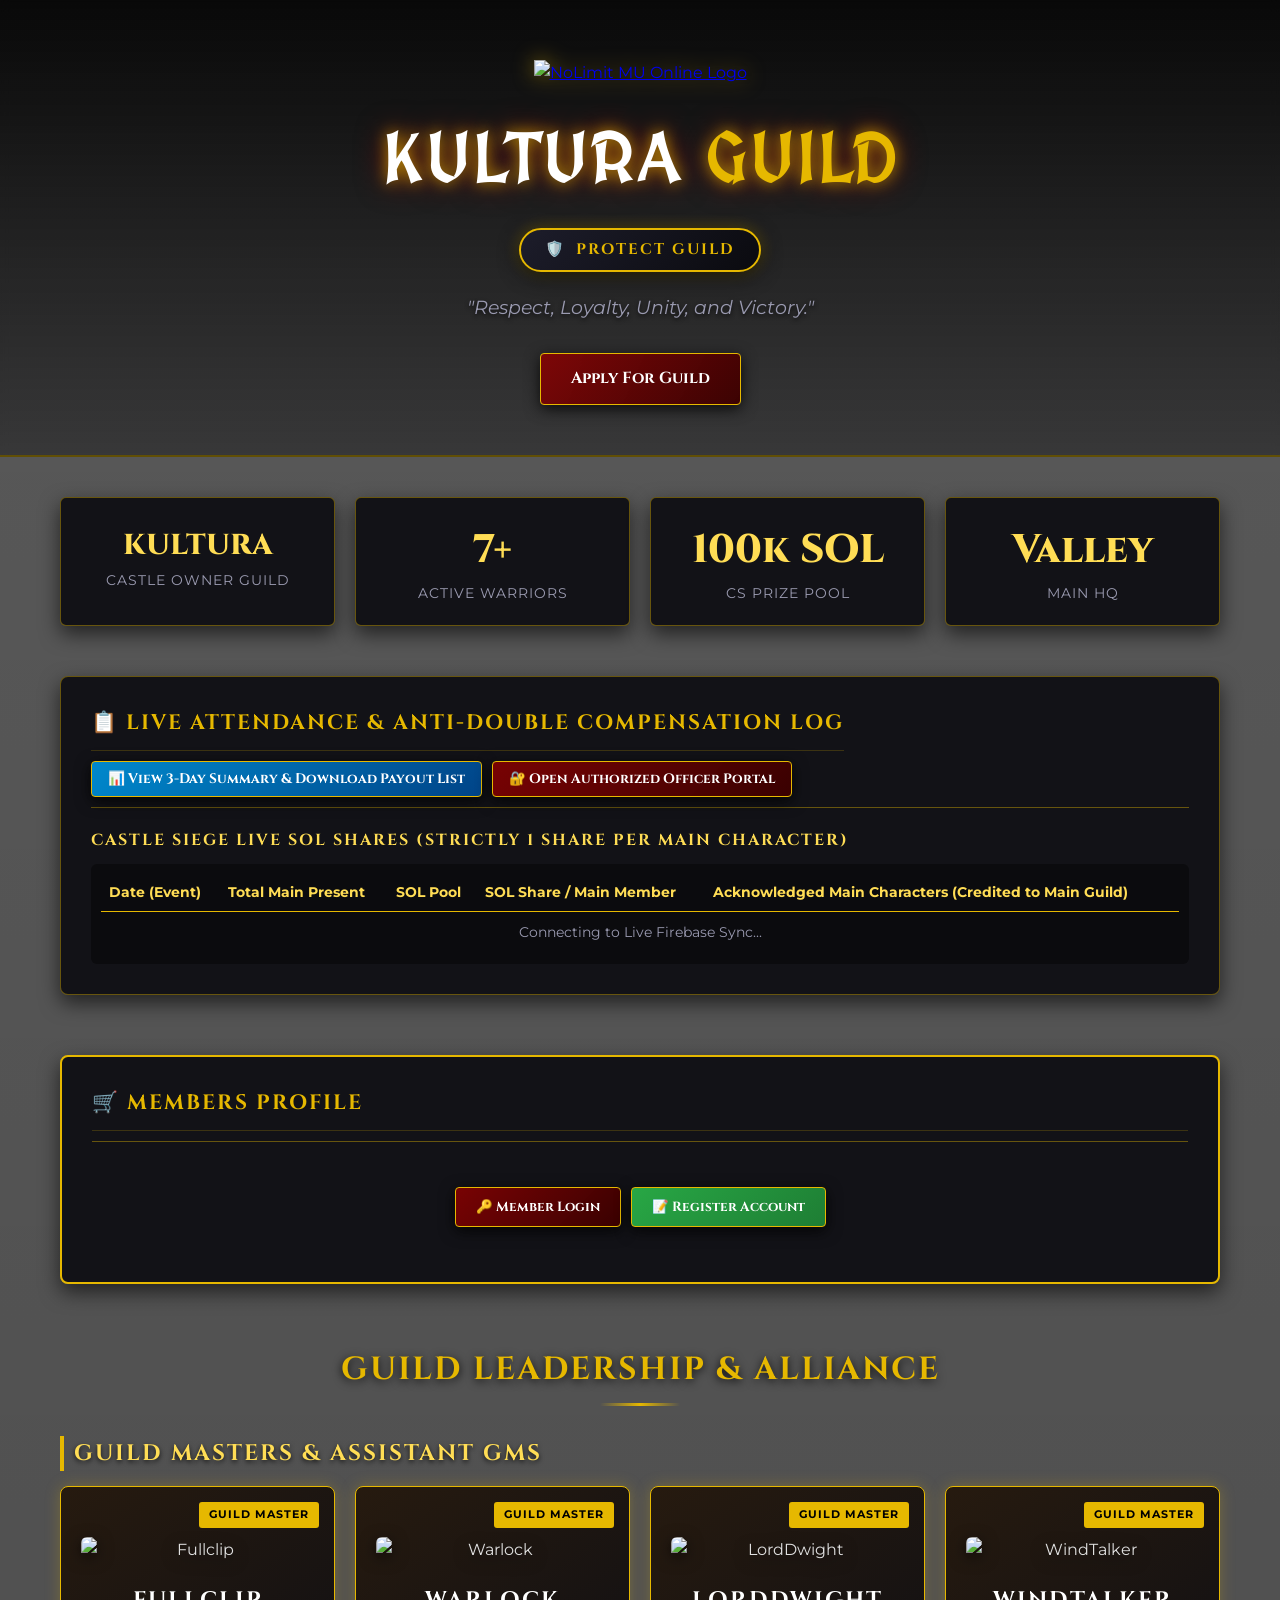
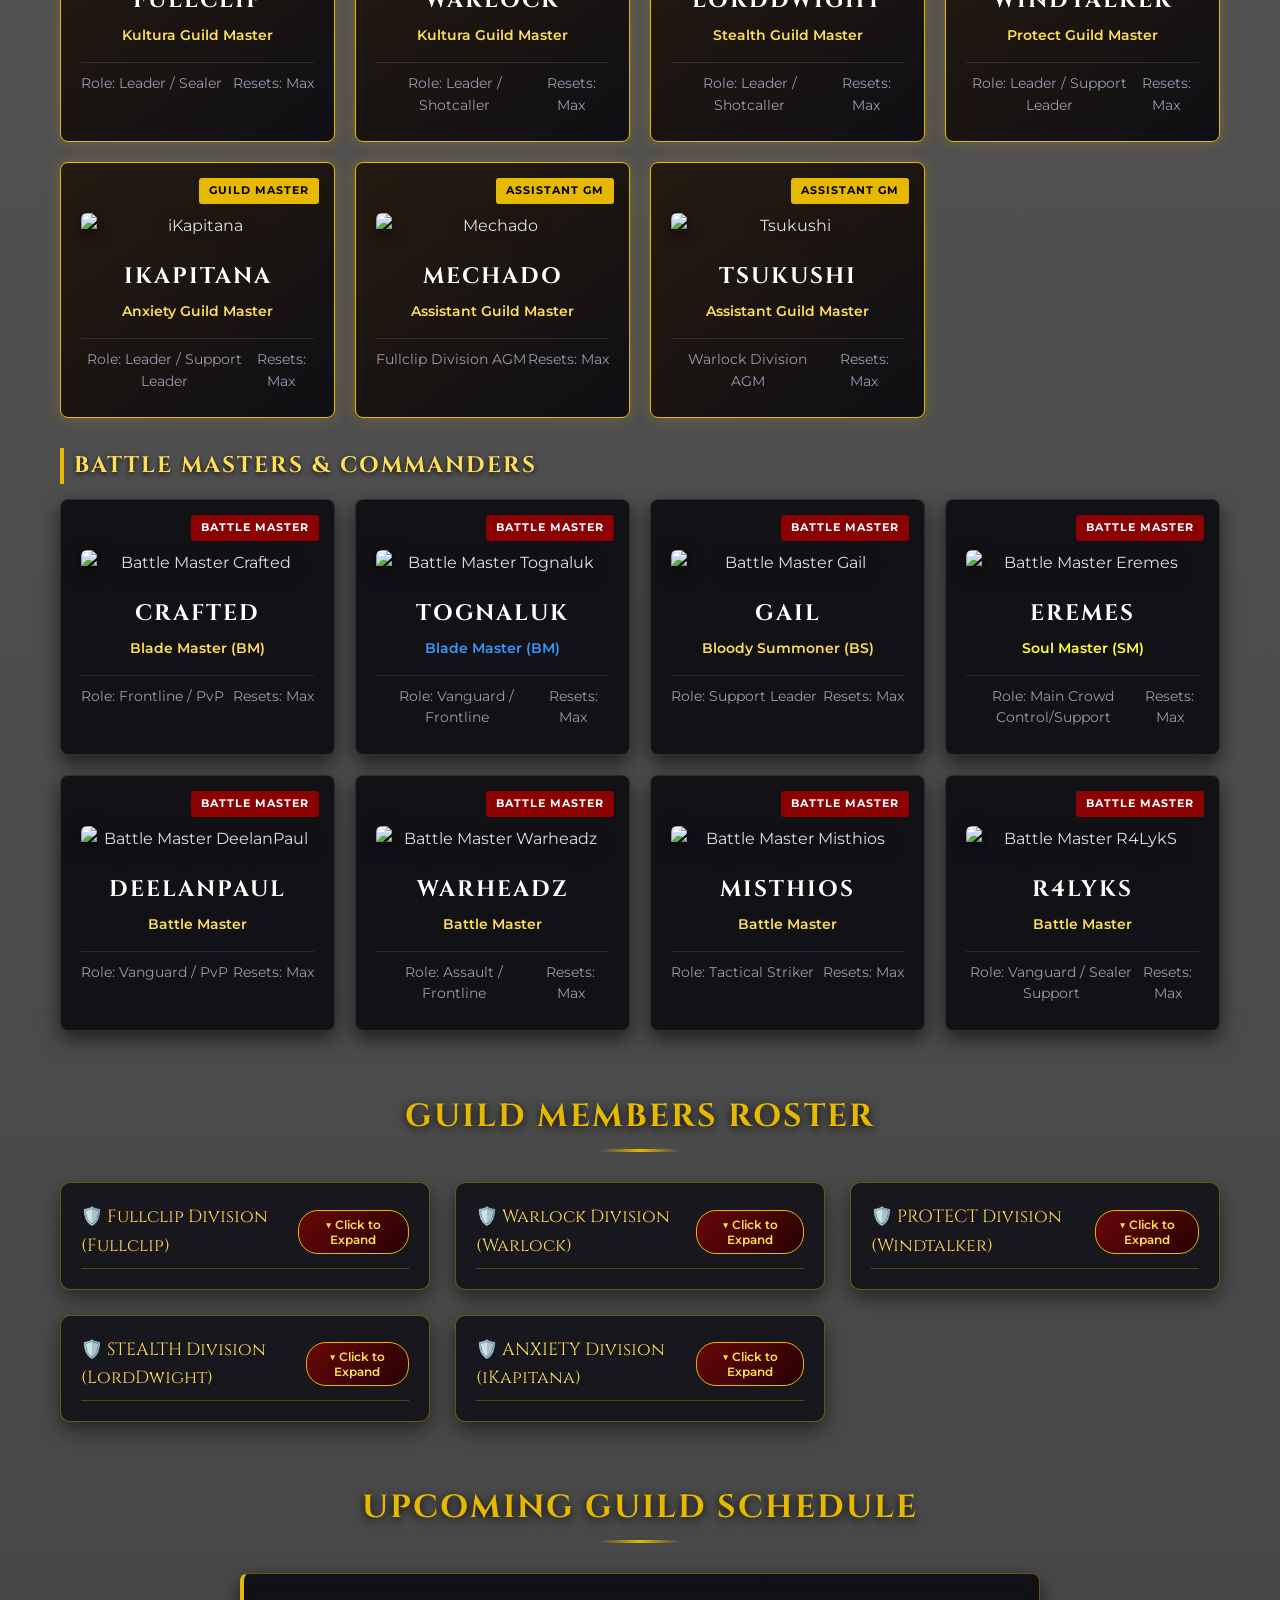
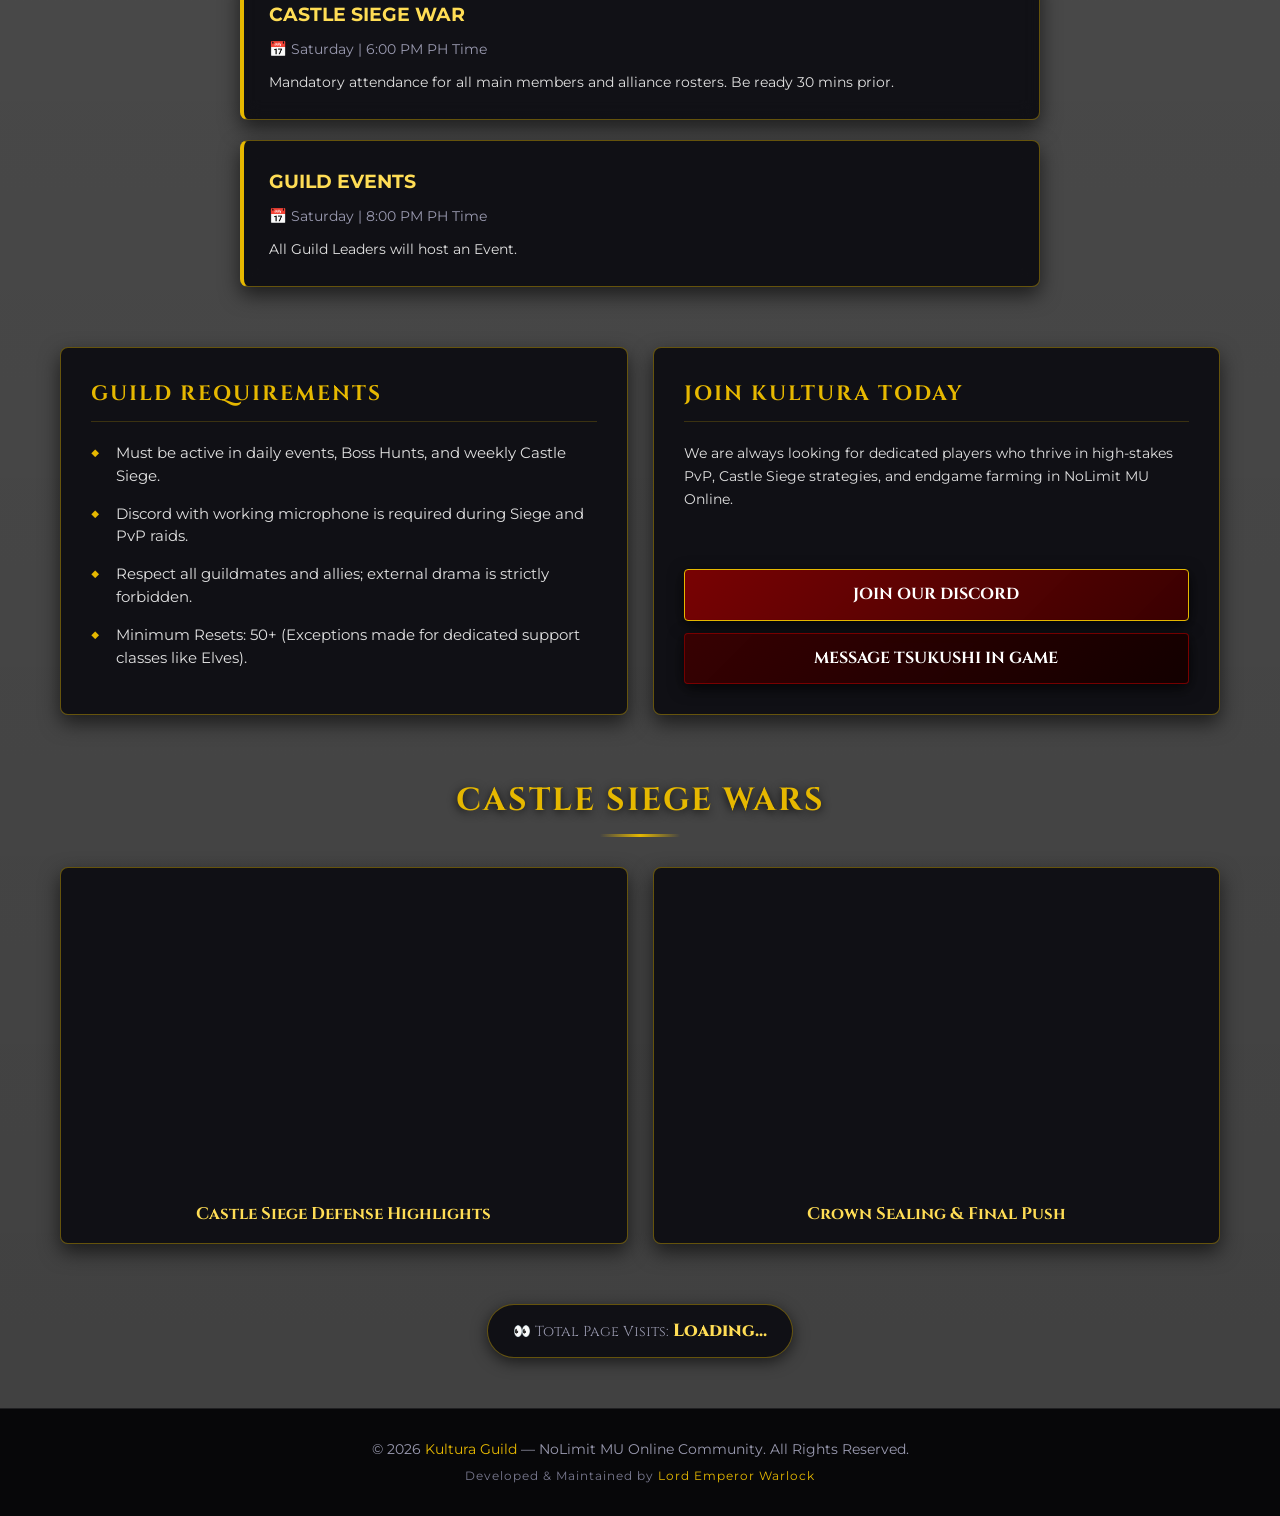
==== index.html @ 8efd1a14 "Update print statement from 'Hello' to 'Goodbye'" ====
<!DOCTYPE html>
<html lang="en">
<head>
    <meta charset="UTF-8">
    <meta name="viewport" content="width=device-width, initial-scale=1.0">
    <title>Kultura Guild & Alliance | NoLimit MU Online</title>
    <link href="https://fonts.googleapis.com/css2?family=Cinzel:wght@600;800;900&family=MedievalSharp&family=Montserrat:wght@300;400;600;700&display=swap" rel="stylesheet">
    
    <!-- External CSS Link -->
    <link rel="stylesheet" href="style.css">

    <!-- Firebase SDKs -->
    <script type="module">
        import { initializeApp } from "https://www.gstatic.com/firebasejs/10.12.0/firebase-app.js";
        import { getDatabase, ref, set, get, child, onValue, push } from "https://www.gstatic.com/firebasejs/10.12.0/firebase-database.js";
        import { getAuth, signInWithEmailAndPassword, signOut } from "https://www.gstatic.com/firebasejs/10.12.0/firebase-auth.js";

        const firebaseConfig = {
            apiKey: "AIzaSyAq_TzBp-Jjr3Wbp7RIHz05OW3IR5Iovmk",
            authDomain: "kulturaguildattendance.firebaseapp.com",
            databaseURL: "https://kulturaguildattendance-default-rtdb.asia-southeast1.firebasedatabase.app",
            projectId: "kulturaguildattendance",
            storageBucket: "kulturaguildattendance.firebasestorage.app",
            messagingSenderId: "198261862227",
            appId: "1:198261862227:web:48a5c4e59af017af70bba6",
            measurementId: "G-TE07YVT2D5"
        };

        const app = initializeApp(firebaseConfig);
        const db = getDatabase(app);
        const auth = getAuth(app);

        window.dbRef = ref;
        window.dbGet = get;
        window.dbChild = child;
        window.dbSet = set;
        window.dbPush = push;
        window.dbOnValue = onValue;
        window.database = db;
        window.auth = auth;
        window.signInWithEmailAndPassword = signInWithEmailAndPassword;
        window.signOut = signOut;
        
        window.dispatchEvent(new Event('firebase-ready'));
    </script>
</head>
<body>

    <!-- FLOATING SIDE TEXT: LEFT -->
    <div class="side-floating-text left" id="left-floating-word">
        <span>K</span><span>U</span><span>L</span><span>T</span><span>U</span><span>R</span><span>A</span>
    </div>

    <!-- FLOATING SIDE TEXT: RIGHT -->
    <div class="side-floating-text right" id="right-floating-word">
        <span>A</span><span>L</span><span>L</span><span>I</span><span>A</span><span>N</span><span>C</span><span>E</span>
        <span class="gap-space"></span>
        <span>P</span>
        <span>H</span>
    </div>

    <!-- Background Audio Element -->
    <audio id="bg-audio" loop preload="auto">
        <source src="Epic Medieval Battle Music_ _Valiant Warriors of our Lands_ by RageSound (Copyright Free Music) [MGIt04kMV_g].mp3" type="audio/mpeg">
        <source src="https://cdn.phototourl.com/member/2026-10-08-e9abc289-df86-43b8-8976-9aa4912c39d5.png" type="audio/mpeg">
    </audio>

    <!-- Header Section -->
    <header>
        <a href="https://nolimit.lv/" target="_blank" rel="noopener noreferrer" class="server-logo-link">
            <img src="https://nolimit.lv/themes/def_theme/images/logo.png" alt="NoLimit MU Online Logo" class="server-logo">
        </a>

        <h1 class="guild-logo">KULTURA <span>GUILD</span></h1>
        
        <div class="rotating-alliance-container">
            <a href="#guild" class="rotating-alliance-badge">
                <span id="rotating-icon">🛡️</span> <span id="rotating-text">PROTECT GUILD</span>
            </a>
        </div>

        <p class="guild-motto">"Respect, Loyalty, Unity, and Victory."</p>
        <div class="hero-btns">
            <a href="https://discord.gg/GuXgjj4JyZ" target="_blank" rel="noopener noreferrer" class="btn">Apply For Guild</a>
        </div>
    </header>

    <div class="container">

        <!-- Guild Quick Stats -->
        <div class="stats-grid">
            <div class="stat-card">
                <div class="stat-value" style="font-size: 1.8rem; margin-top: 5px;">KULTURA</div>
                <div class="stat-label">Castle Owner Guild</div>
            </div>
            <div class="stat-card">
                <div class="stat-value" id="active-warriors-count">--</div>
                <div class="stat-label">Active Warriors</div>
            </div>
            <div class="stat-card">
                <div class="stat-value">100k SOL</div>
                <div class="stat-label">CS Prize Pool</div>
            </div>
            <div class="stat-card">
                <div class="stat-value">Valley</div>
                <div class="stat-label">Main HQ</div>
            </div>
        </div>

        <!-- ATTENDANCE SYSTEM SECTION -->
        <section id="attendance-system" class="panel" style="margin-bottom: 60px;">
            <div style="display: flex; justify-content: space-between; align-items: center; border-bottom: 1px solid var(--border-gold); padding-bottom: 10px; margin-bottom: 20px; flex-wrap: wrap; gap: 10px;">
                <h3 style="margin: 0; color: var(--primary);">📋 Live Attendance & Anti-Double Compensation Log</h3>
                <div style="display: flex; gap: 10px;">
                    <button onclick="open3DaySummaryModal()" class="btn" style="padding: 8px 16px; font-size: 0.85rem; background: linear-gradient(135deg, #0088cc, #004488);">
                        📊 View 3-Day Summary & Download Payout List
                    </button>
                    <button id="open-officer-portal-btn" onclick="openLoginModal()" class="btn" style="padding: 8px 16px; font-size: 0.85rem;">
                        🔐 Open Authorized Officer Portal
                    </button>
                </div>
            </div>

            <div>
                <h4 style="color: var(--primary-glow); margin-bottom: 10px;">Castle Siege Live SOL Shares (Strictly 1 Share per Main Character)</h4>
                <div style="max-height: 400px; overflow-y: auto; background: rgba(0,0,0,0.4); border-radius: 6px; padding: 10px;">
                    <table style="width: 100%; text-align: left; border-collapse: collapse; font-size: 0.85rem;">
                        <thead>
                            <tr style="border-bottom: 1px solid var(--primary); color: var(--primary-glow);">
                                <th style="padding: 8px;">Date (Event)</th>
                                <th style="padding: 8px;">Total Main Present</th>
                                <th style="padding: 8px;">SOL Pool</th>
                                <th style="padding: 8px;">SOL Share / Main Member</th>
                                <th style="padding: 8px;">Acknowledged Main Characters (Credited to Main Guild)</th>
                            </tr>
                        </thead>
                        <tbody id="public-attendance-history">
                            <tr><td colspan="5" style="padding: 10px; text-align: center; color: var(--text-dim);">Connecting to Live Firebase Sync...</td></tr>
                        </tbody>
                    </table>
                </div>
            </div>
        </section>

        <!-- 🛒 MEMBERS PROFILE SECTION -->
        <section class="panel" style="margin-bottom: 60px; border: 2px solid var(--primary);">
            <div style="border-bottom: 1px solid var(--border-gold); padding-bottom: 10px; margin-bottom: 20px;">
                <h3 style="margin: 0; color: var(--primary);">🛒 Members Profile</h3>
            </div>

            <!-- LOCKED VIEW (Kapag hindi pa naka-login ang member) -->
            <div id="market-locked-view" style="text-align: center; padding: 25px 10px;">
                <div style="display: flex; gap: 10px; justify-content: center; flex-wrap: wrap;">
                    <button onclick="openMarketLoginModal()" class="btn" style="padding: 10px 20px;">🔑 Member Login</button>
                    <button onclick="openMarketRegisterModal()" class="btn" style="padding: 10px 20px; background: linear-gradient(135deg, #28a745, #1e7e34);">📝 Register Account</button>
                </div>
            </div>

            <!-- UNLOCKED VIEW (Kapag naka-login na ang member) -->
            <div id="market-unlocked-view" style="display: none;">
                <div style="display: flex; justify-content: space-between; align-items: center; margin-bottom: 20px; background: transparent; padding: 12px 15px; border-radius: 6px; border: 1px solid var(--border-gold); flex-wrap: wrap; gap: 10px;">
                    <span style="font-size: 0.9rem;">👤 Logged in as: <strong id="market-current-user-display" style="color: var(--primary-glow);">--</strong></span>
                    <button onclick="marketLogout()" class="btn" style="background: #8b0000; border: 1px solid #ff3333; padding: 6px 12px; font-size: 0.8rem;">🔒 Logout</button>
                </div>

                <!-- PROFILE PICTURE & BACKGROUND SETTINGS SECTION WITH MINIMIZE (TOTALLY TRANSPARENT) -->
                <div id="profile-settings-box" style="background: transparent; padding: 15px; border-radius: 6px; border: 1px solid var(--border-gold); margin-bottom: 20px;">
                    <div style="display: flex; justify-content: space-between; align-items: center; border-bottom: 1px solid rgba(230,184,0,0.3); padding-bottom: 8px; margin-bottom: 12px;">
                        <span style="font-size: 0.85rem; color: var(--primary-glow); font-family: 'Cinzel', serif; font-weight: bold;">⚙️ Profile & Background Settings</span>
                        <button onclick="toggleProfileSettingsMinimize()" id="profile-min-btn" class="modal-win-btn" style="background: #333; border: 1px solid var(--primary); color: #fff; padding: 2px 8px; border-radius: 3px; font-weight: bold; font-size: 0.75rem; cursor: pointer;">➖ Minimize</button>
                    </div>

                    <div id="profile-settings-body" style="display: flex; flex-direction: column; gap: 15px;">
                        <!-- Profile Avatar Row -->
                        <div style="display: flex; align-items: center; gap: 15px; flex-wrap: wrap;">
                            <div id="profile-avatar-preview-container" style="width: 60px; height: 60px; border-radius: 50%; border: 2px solid var(--primary); overflow: hidden; background: transparent; display: flex; justify-content: center; align-items: center; flex-shrink: 0;">
                                <img id="profile-avatar-img" src="https://nolimit.lv/themes/def_theme/images/logo.png" alt="Avatar" style="width: 100%; height: 100%; object-fit: cover;">
                            </div>
                            <div style="flex: 1; min-width: 220px;">
                                <label style="font-size: 0.8rem; color: var(--primary-glow); display: block; margin-bottom: 4px;">🖼️ Profile Picture / Avatar URL:</label>
                                <div style="display: flex; gap: 8px;">
                                    <input type="text" id="market-profile-avatar-url" placeholder="Paste direct image link (Discord, Imgur, etc.)" style="flex: 1; padding: 7px; background: transparent; color: #fff; border: 1px solid var(--border-gold); border-radius: 4px; font-size: 0.8rem;">
                                    <button onclick="saveMemberProfileAvatar()" class="btn" style="padding: 7px 12px; font-size: 0.8rem; background: linear-gradient(135deg, #e6b800, #b38f00); color: #000; font-weight: bold;">Save Avatar</button>
                                </div>
                            </div>
                        </div>

                        <!-- Customized Section Background Row -->
                        <div style="border-top: 1px dashed var(--border-gold); padding-top: 12px;">
                            <label style="font-size: 0.8rem; color: #ffaa33; display: block; margin-bottom: 4px; font-weight: bold;">🎨 Customized Section Background URL:</label>
                            <div style="display: flex; gap: 8px;">
                                <input type="text" id="market-section-bg-url" placeholder="Paste direct image link for Members Profile background" style="flex: 1; padding: 7px; background: transparent; color: #fff; border: 1px solid #ffaa33; border-radius: 4px; font-size: 0.8rem;">
                                <button onclick="saveMemberSectionBackground()" class="btn" style="padding: 7px 12px; font-size: 0.8rem; background: linear-gradient(135deg, #ffaa33, #cc7700); color: #000; font-weight: bold;">Save Background</button>
                            </div>
                        </div>
                    </div>
                </div>

                <div style="background: transparent; padding: 20px; border-radius: 6px; border: 1px solid rgba(230,184,0,0.3);">
                    <h4 style="color: var(--primary-glow); margin-bottom: 15px; font-size: 0.95rem;">🚀 Submit New Item Listing (For SuperAdmin Approval)</h4>
                    
                    <div style="display: grid; grid-template-columns: 1fr 1fr; gap: 15px; margin-bottom: 15px;">
                        <div>
                            <label style="font-size: 0.8rem; color: var(--primary-glow);">Listing Type:</label>
                            <select id="market-listing-type" style="width: 100%; padding: 8px; background: transparent; color: #fff; border: 1px solid var(--border-gold); border-radius: 4px; margin-top: 4px;">
                                <option value="SELLING" style="background: #111;">🔴 SELLING (Nagbebenta)</option>
                                <option value="BUYING" style="background: #111;">🟢 BUYING (Bumibili)</option>
                            </select>
                        </div>
                        <div>
                            <label style="font-size: 0.8rem; color: var(--primary-glow);">Seller / Trader IGN:</label>
                            <input type="text" id="market-seller-ign" placeholder="In-game Name" style="width: 100%; padding: 8px; background: transparent; color: #fff; border: 1px solid var(--border-gold); border-radius: 4px; margin-top: 4px;">
                        </div>
                    </div>

                    <div style="display: grid; grid-template-columns: 1fr 1fr; gap: 15px; margin-bottom: 15px;">
                        <div>
                            <label style="font-size: 0.8rem; color: var(--primary-glow);">Item & Options:</label>
                            <input type="text" id="market-item-desc" placeholder="e.g. FO Great Dragon Set +15" style="width: 100%; padding: 8px; background: transparent; color: #fff; border: 1px solid var(--border-gold); border-radius: 4px; margin-top: 4px;">
                        </div>
                        <div>
                            <label style="font-size: 0.8rem; color: var(--primary-glow);">Price / Offer:</label>
                            <input type="text" id="market-price-desc" placeholder="e.g. 50,000 SOL or Offer" style="width: 100%; padding: 8px; background: transparent; color: #fff; border: 1px solid var(--border-gold); border-radius: 4px; margin-top: 4px;">
                        </div>
                    </div>

                    <div style="margin-bottom: 15px;">
                        <label style="font-size: 0.8rem; color: var(--primary-glow);">Discord User ID (Optional for Direct DM Link):</label>
                        <input type="text" id="market-discord-id" placeholder="e.g. 123456789012345678" style="width: 100%; padding: 8px; background: transparent; color: #fff; border: 1px solid var(--border-gold); border-radius: 4px; margin-top: 4px;">
                    </div>

                    <button onclick="submitMarketplacePending()" class="btn" style="width: 100%; padding: 10px; background: linear-gradient(135deg, #e6b800, #b38f00); color: #000; font-weight: bold;">
                        🚀 Submit Listing for SuperAdmin Approval
                    </button>
                </div>
            </div>
        </section>

        <!-- PUBLIC DISPLAY FOR CAR RACE ARENA -->
        <section id="public-giveaway-display-section" class="panel" style="display: none; border: 2px solid #ff3399; background: rgba(255, 0, 127, 0.05); margin-bottom: 60px;">
            <h3 style="color: #ff99dd; text-align: center; margin-bottom: 10px;">🏎️ Live 3-Day Castle Siege Grand Prix Car Race Arena</h3>

            <div id="duck-race-arena" style="display: none; background: #0b192c; border: 2px dashed #00b4d8; border-radius: 8px; padding: 12px; margin-bottom: 20px; position: relative; width: 100%;">
                <div style="display: flex; justify-content: space-between; align-items: center; margin-bottom: 8px;">
                    <div style="font-size: 0.8rem; color: #90e0ef; text-transform: uppercase; font-weight: bold;">🏁 KULTURA GRAND PRIX SPEEDWAY (LIVE NO-SCROLL ARENA) 🏁</div>
                    <div id="duck-race-timer-display" style="font-size: 0.85rem; color: #ffdd55; font-weight: bold; background: rgba(0,0,0,0.6); padding: 2px 10px; border-radius: 12px; border: 1px solid #ffdd55;">⏱️ Time Remaining: 45s</div>
                </div>

                <div id="kantyawan-box" style="min-height: 32px; font-size: 0.95rem; color: #00ffcc; font-weight: bold; font-style: italic; margin-bottom: 10px; text-shadow: 0 0 8px rgba(0,255,204,0.6); display: flex; align-items: center; justify-content: center; background: rgba(0,0,0,0.6); border-radius: 6px; padding: 6px 12px; border: 1px solid rgba(0,255,204,0.3);">
                    🎙️ 🔊 Handa na ba ang mga drivers?! Simula na ng karera!
                </div>

                <div id="duck-lanes-container" style="display: flex; flex-direction: column; gap: 2px; width: 100%;"></div>
            </div>

            <div style="display: flex; justify-around: flex-wrap: wrap; gap: 20px; margin-top: 15px;">
                <div style="flex: 1; min-width: 280px; background: rgba(0,0,0,0.6); padding: 15px; border-radius: 6px; border: 1px solid var(--border-gold);">
                    <h4 style="color: var(--primary-glow); font-size: 0.9rem; margin-bottom: 8px;">📋 Qualified 3/3 Attendance Main Members:</h4>
                    <div id="public-qualified-list" style="max-height: 150px; overflow-y: auto; font-size: 0.85rem; color: #fff;">
                        <span style="color: var(--text-dim);">Calculating from the last 3 CS records...</span>
                    </div>
                </div>

                <div style="flex: 1; min-width: 280px; background: rgba(255, 0, 127, 0.1); padding: 15px; border-radius: 6px; border: 1px solid #ff3399; text-align: center;">
                    <h4 style="color: #ff99dd; font-size: 0.9rem; margin-bottom: 8px;">🏆 Official Grand Prix Tournament Winners (6 Rounds):</h4>
                    <div id="public-winners-display-box" style="font-size: 0.9rem; color: #fff; margin-top: 10px;">
                        <em style="color: var(--text-dim);">No car race winners yet.</em>
                    </div>
                </div>
            </div>
        </section>

        <!-- 3-DAY PAYOUT SUMMARY & DOWNLOAD MODAL -->
        <div id="summary-3day-modal" style="display: none; position: fixed; top: 0; left: 0; width: 100%; height: 100%; background: rgba(0,0,0,0.85); z-index: 10002; justify-content: center; align-items: center;">
            <div style="background: var(--bg-card); border: 2px solid var(--primary); width: 90%; max-width: 650px; padding: 25px; border-radius: 10px; color: #fff; max-height: 85vh; overflow-y: auto;">
                <div style="display: flex; justify-content: space-between; align-items: center; border-bottom: 1px solid var(--border-gold); padding-bottom: 10px; margin-bottom: 15px;">
                    <h3 style="color: var(--primary-glow); margin: 0; font-size: 1.2rem;">📊 3-Day Attendance & Payout Summary</h3>
                    <button onclick="close3DaySummaryModal()" class="modal-win-btn" style="background: #8b0000; border: 1px solid #ff3333; color: #fff; padding: 2px 8px; border-radius: 3px; font-weight: bold; font-size: 0.8rem;">✖</button>
                </div>

                <p style="font-size: 0.85rem; color: var(--text-dim); margin-bottom: 15px;">
                    Compiled from the **last 3 recorded attendance dates**. Displays the total attendance count and calculated total SOL shares.
                </p>

                <div id="summary-3day-dates" style="font-size: 0.85rem; color: var(--primary-glow); margin-bottom: 12px; font-weight: bold;"></div>

                <div style="max-height: 320px; overflow-y: auto; background: rgba(0,0,0,0.5); padding: 10px; border-radius: 6px; margin-bottom: 15px; border: 1px solid rgba(230,184,0,0.2);">
                    <table style="width: 100%; text-align: left; border-collapse: collapse; font-size: 0.85rem;">
                        <thead>
                            <tr style="border-bottom: 1px solid var(--primary); color: var(--primary-glow);">
                                <th style="padding: 6px;">Main Member</th>
                                <th style="padding: 6px;">Main Guild</th>
                                <th style="padding: 6px; text-align: center;">3-Day Count</th>
                                <th style="padding: 6px; text-align: right;">Total SOL Share</th>
                            </tr>
                        </thead>
                        <tbody id="summary-3day-table-body"></tbody>
                    </table>
                </div>

                <div style="display: flex; gap: 10px; justify-content: space-between; flex-wrap: wrap;">
                    <button onclick="downloadCleanPayoutTxt()" class="btn" style="background: linear-gradient(135deg, #33cc33, #008800); color: #000; flex: 1; min-width: 200px;">
                        📥 Download Clean Payout (.txt)
                    </button>
                    <button onclick="close3DaySummaryModal()" class="btn" style="background: #444;">Close</button>
                </div>
            </div>
        </div>

        <!-- LOGIN MODAL FOR OFFICERS -->
        <div id="login-modal" style="display: none; position: fixed; top: 0; left: 0; width: 100%; height: 100%; background: rgba(0,0,0,0.85); z-index: 10001; justify-content: center; align-items: center;">
            <div style="background: var(--bg-card); border: 2px solid var(--primary); width: 90%; max-width: 400px; padding: 25px; border-radius: 10px; color: #fff; text-align: center;">
                <h3 style="color: var(--primary-glow); margin-bottom: 15px;">🔐 Secure Firebase Authentication</h3>
                <p style="font-size: 0.85rem; color: var(--text-dim); margin-bottom: 15px;">Log in using your Registered Email / Username in the Firebase Console.</p>
                
                <div style="margin-bottom: 12px; text-align: left;">
                    <label style="font-size: 0.8rem; color: var(--primary-glow);">Registered Email or Username:</label>
                    <input type="text" id="login-username" placeholder="e.g. kulturamain@alliance.com or Fullclip" style="width: 100%; padding: 10px; background: #111; border: 1px solid var(--border-gold); color: #fff; border-radius: 4px; margin-top: 3px;">
                </div>

                <div style="margin-bottom: 15px; text-align: left;">
                    <label style="font-size: 0.8rem; color: var(--primary-glow);">Password:</label>
                    <input type="password" id="login-password" placeholder="Enter Password" style="width: 100%; padding: 10px; background: #111; border: 1px solid var(--border-gold); color: #fff; border-radius: 4px; margin-top: 3px;">
                </div>

                <div style="display: flex; gap: 10px; justify-content: center;">
                    <button onclick="closeLoginModal()" class="btn" style="background: #444;">Cancel</button>
                    <button onclick="handleLogin()" class="btn">Login</button>
                </div>
            </div>
        </div>

        <!-- KULTURA ACCOUNT REGISTRATION MODAL -->
        <div id="market-register-modal" style="display: none; position: fixed; top: 0; left: 0; width: 100%; height: 100%; background: rgba(0,0,0,0.85); z-index: 10003; justify-content: center; align-items: center;">
            <div style="background: var(--bg-card); border: 2px solid var(--primary); width: 90%; max-width: 400px; padding: 25px; border-radius: 10px; color: #fff;">
                <div style="display: flex; justify-content: space-between; align-items: center; border-bottom: 1px solid var(--border-gold); padding-bottom: 8px; margin-bottom: 15px;">
                    <h3 style="color: var(--primary-glow); margin: 0; font-size: 1.1rem;">📝 Kultura Account Registration</h3>
                    <button onclick="closeMarketRegisterModal()" class="modal-win-btn" style="background: #8b0000; border: 1px solid #ff3333; color: #fff; padding: 2px 8px; border-radius: 3px; font-weight: bold; font-size: 0.8rem;">✖</button>
                </div>

                <p style="font-size: 0.8rem; color: var(--text-dim); margin-bottom: 12px;">Waiting for GuildLeader approval.</p>

                <div style="margin-bottom: 10px;">
                    <label style="font-size: 0.8rem; color: var(--primary-glow);">In-Game Name (IGN):</label>
                    <input type="text" id="reg-market-ign" placeholder="e.g. Fullclip" style="width: 100%; padding: 8px; background: #111; border: 1px solid var(--border-gold); color: #fff; border-radius: 4px; margin-top: 3px;">
                </div>

                <div style="margin-bottom: 10px;">
                    <label style="font-size: 0.8rem; color: var(--primary-glow);">Desired Username:</label>
                    <input type="text" id="reg-market-user" placeholder="e.g. fullclip_market" style="width: 100%; padding: 8px; background: #111; border: 1px solid var(--border-gold); color: #fff; border-radius: 4px; margin-top: 3px;">
                </div>

                <div style="margin-bottom: 15px;">
                    <label style="font-size: 0.8rem; color: var(--primary-glow);">Password:</label>
                    <input type="password" id="reg-market-pass" placeholder="Password" style="width: 100%; padding: 8px; background: #111; border: 1px solid var(--border-gold); color: #fff; border-radius: 4px; margin-top: 3px;">
                </div>

                <div style="display: flex; gap: 10px;">
                    <button onclick="closeMarketRegisterModal()" class="btn" style="background: #444; flex: 1;">Cancel</button>
                    <button onclick="submitMarketMemberRegistration()" class="btn" style="background: linear-gradient(135deg, #28a745, #1e7e34); flex: 1;">Register</button>
                </div>
            </div>
        </div>

        <!-- MEMBER LOGIN MODAL -->
        <div id="market-login-modal" style="display: none; position: fixed; top: 0; left: 0; width: 100%; height: 100%; background: rgba(0,0,0,0.85); z-index: 10003; justify-content: center; align-items: center;">
            <div style="background: var(--bg-card); border: 2px solid var(--primary); width: 90%; max-width: 400px; padding: 25px; border-radius: 10px; color: #fff;">
                <div style="display: flex; justify-content: space-between; align-items: center; border-bottom: 1px solid var(--border-gold); padding-bottom: 8px; margin-bottom: 15px;">
                    <h3 style="color: var(--primary-glow); margin: 0; font-size: 1.1rem;">🔑 Member Login</h3>
                    <button onclick="closeMarketLoginModal()" class="modal-win-btn" style="background: #8b0000; border: 1px solid #ff3333; color: #fff; padding: 2px 8px; border-radius: 3px; font-weight: bold; font-size: 0.8rem;">✖</button>
                </div>

                <div style="margin-bottom: 10px;">
                    <label style="font-size: 0.8rem; color: var(--primary-glow);">Username:</label>
                    <input type="text" id="login-market-user" placeholder="Username" style="width: 100%; padding: 8px; background: #111; border: 1px solid var(--border-gold); color: #fff; border-radius: 4px; margin-top: 3px;">
                </div>

                <div style="margin-bottom: 15px;">
                    <label style="font-size: 0.8rem; color: var(--primary-glow);">Password:</label>
                    <input type="password" id="login-market-pass" placeholder="Password" style="width: 100%; padding: 8px; background: #111; border: 1px solid var(--border-gold); color: #fff; border-radius: 4px; margin-top: 3px;">
                </div>

                <div style="display: flex; gap: 10px;">
                    <button onclick="closeMarketLoginModal()" class="btn" style="background: #444; flex: 1;">Cancel</button>
                    <button onclick="submitMarketMemberLogin()" class="btn" style="flex: 1;">Login</button>
                </div>
            </div>
        </div>

        <!-- AUTHORIZED OFFICER PORTAL -->
        <div id="attendance-admin-modal" style="display: none; position: fixed; top: 0; left: 0; width: 100%; height: 100%; background: rgba(0,0,0,0.85); z-index: 10000; justify-content: center; align-items: center;">
            <div id="admin-modal-card" style="background: var(--bg-card); border: 2px solid var(--primary); width: 95%; max-width: 800px; padding: 25px; border-radius: 10px; color: #fff; max-height: 90vh; overflow-y: auto; position: relative; transition: all 0.3s ease; pointer-events: auto;">
                
                <div style="display: flex; justify-content: space-between; align-items: center; border-bottom: 1px solid rgba(230,184,0,0.3); padding-bottom: 8px; margin-bottom: 12px;">
                    <h3 style="color: var(--primary-glow); margin: 0; font-size: 1.1rem;">🔒 Authorized Officer Portal</h3>
                    <div style="display: flex; gap: 6px;">
                        <button onclick="handleLogout()" class="modal-win-btn" title="Log Out" style="background: #8b0000; border: 1px solid #ff3333; color: #fff; padding: 2px 8px; border-radius: 3px; font-weight: bold; font-size: 0.75rem;">🚪 Log Out</button>
                        <button onclick="toggleMinimizeAdminModal()" id="modal-min-btn" class="modal-win-btn" title="Minimize / Restore" style="background: #333; border: 1px solid var(--primary); color: #fff; padding: 2px 8px; border-radius: 3px; font-weight: bold; font-size: 0.8rem;">➖</button>
                        <button onclick="closeAdminModal()" class="modal-win-btn" title="Close" style="background: #333; border: 1px solid #777; color: #fff; padding: 2px 8px; border-radius: 3px; font-weight: bold; font-size: 0.8rem;">✖</button>
                    </div>
                </div>

                <div id="admin-modal-body-content">
                    <p style="font-size: 0.85rem; color: #33cc33; margin-bottom: 15px;">Logged in as: <strong id="logged-agm-display">Officer</strong></p>

                    <!-- SUPERADMIN: PENDING APPROVALS -->
                    <div id="superadmin-inbox-block" class="admin-section-block" style="display: none; border-color: #ffaa33;">
                        <button onclick="toggleAdminSection('sec-market-inbox')" class="admin-collapsible-btn" style="color: #ffaa33; background: rgba(255,170,51,0.1);">
                            <span>🛒 SuperAdmin: Approvals (Accounts & Listings)</span>
                            <span id="icon-sec-market-inbox">▼ Expand</span>
                        </button>
                        <div id="sec-market-inbox" class="admin-collapsible-content">
                            <h4 style="color: var(--primary-glow); font-size: 0.85rem; margin-bottom: 6px;">Pending Member Accounts:</h4>
                            <div id="pending-market-accounts-container" style="max-height: 140px; overflow-y: auto; background: rgba(0,0,0,0.6); padding: 8px; border-radius: 4px; font-size: 0.8rem; margin-bottom: 12px;">
                                <span style="color: var(--text-dim);">Walang pending accounts.</span>
                            </div>

                            <h4 style="color: var(--primary-glow); font-size: 0.85rem; margin-bottom: 6px;">Pending Listings:</h4>
                            <div id="pending-listings-container" style="max-height: 180px; overflow-y: auto; background: rgba(0,0,0,0.6); padding: 8px; border-radius: 4px; font-size: 0.8rem;">
                                <span style="color: var(--text-dim);">Walang pending listings.</span>
                            </div>
                        </div>
                    </div>

                    <div id="superadmin-giveaway-block" class="admin-section-block" style="display: none; border-color: #ff3399;">
                        <button onclick="toggleAdminSection('sec-giveaway-bot')" class="admin-collapsible-btn" style="color: #ff99dd; background: rgba(255, 51, 153, 0.15);">
                            <span>🏎️ 3-Day Castle Siege Grand Prix Car Race Controls (45-Sec Sprint | 6 Rounds)</span>
                            <span id="icon-sec-giveaway-bot">▼ Expand</span>
                        </button>
                        <div id="sec-giveaway-bot" class="admin-collapsible-content">
                            <p style="font-size:0.75rem; color:var(--text-dim); margin-bottom:10px;">
                                Car Race Eligibility: Main characters who completed <strong>3/3 Castle Siege Attendance</strong> across the last 3 recorded CS events. <strong>Guild Masters are automatically excluded</strong>.
                            </p>

                            <div style="background: rgba(0,0,0,0.6); padding: 12px; border-radius: 6px; border: 1px solid #ff3399; margin-bottom: 12px; text-align: center;">
                                <div id="giveaway-participants-info" style="font-size: 0.85rem; color: #ff99dd; margin-bottom: 10px; font-weight: bold;">
                                    Click the button below to start Grand Prix Car Race Round 1!
                                </div>

                                <button id="start-duck-race-btn" onclick="runCarRace()" class="btn" style="padding: 10px 20px; font-size: 0.9rem; background: linear-gradient(135deg, #00b4d8, #0077b6); color: #fff; border-color: #90e0ef;">
                                    🎙️ START GRAND PRIX CAR RACE ROUND 1 OF 6 (WITH LIVE ANNOUNCER VOICE)
                                </button>
                            </div>

                            <div id="giveaway-results-box" style="display: none; background: rgba(255, 0, 127, 0.1); border: 2px solid #ff3399; padding: 15px; border-radius: 8px; text-align: center;">
                                <h4 style="color: #ff99dd; margin-bottom: 10px; font-size: 1.1rem;">🎉 GRAND PRIX TOURNAMENT WINNERS LEADERBOARD 🎉</h4>
                                <div id="giveaway-winners-list" style="display: grid; grid-template-columns: repeat(auto-fit, minmax(180px, 1fr)); gap: 10px;"></div>
                            </div>
                        </div>
                    </div>

                    <div id="superadmin-events-block" class="admin-section-block" style="display: none; border-color: var(--primary);">
                        <button onclick="toggleAdminSection('sec-events-manager')" class="admin-collapsible-btn" style="color: var(--primary-glow); background: rgba(230, 184, 0, 0.1);">
                            <span>📢 Guild Events Manager & Module Visibility Controls</span>
                            <span id="icon-sec-events-manager">▼ Expand</span>
                        </button>
                        <div id="sec-events-manager" class="admin-collapsible-content">
                            
                            <div style="background: rgba(255, 51, 153, 0.1); padding: 12px; border-radius: 6px; border: 1px solid #ff3399; margin-bottom: 15px;">
                                <h4 style="color: #ff99dd; font-size: 0.85rem; margin-bottom: 6px;">🏎️ Car Race Public Visibility Control:</h4>
                                <p style="font-size:0.75rem; color:var(--text-dim); margin-bottom:8px;">
                                    Set whether the <strong>Car Race display outside the portal</strong> should be visible to members.
                                </p>
                                <div style="display: flex; gap: 10px; align-items: center;">
                                    <select id="giveawaybot-visibility-select" style="flex: 1; padding: 8px; background: #111; border: 1px solid #ff3399; color: #fff; border-radius: 4px; font-size: 0.85rem; font-weight: bold;">
                                        <option value="HIDE">🔒 HIDE Car Race (Hidden outside)</option>
                                        <option value="SHOW">👁️ SHOW Car Race (Visible outside portal)</option>
                                    </select>
                                </div>
                            </div>

                            <p style="font-size:0.75rem; color:var(--text-dim); margin-bottom:12px;">
                                Modify the information below and click <strong>💾 Save & Publish Events</strong> to update the landing page and portal settings immediately.
                            </p>

                            <div style="background: rgba(0,0,0,0.5); padding: 10px; border-radius: 6px; border: 1px solid var(--border-gold); margin-bottom: 12px;">
                                <h4 style="color: var(--primary-glow); font-size: 0.85rem; margin-bottom: 6px;">Event 1 Settings (e.g. Castle Siege):</h4>
                                <input type="text" id="event1-title" placeholder="Event Title (e.g. CASTLE SIEGE WAR)" style="width: 100%; padding: 6px; background: #111; border: 1px solid #555; color: #fff; border-radius: 4px; font-size: 0.8rem; margin-bottom: 6px;">
                                <input type="text" id="event1-time" placeholder="Schedule Time (e.g. 📅 Saturday | 6:00 PM PH Time)" style="width: 100%; padding: 6px; background: #111; border: 1px solid #555; color: #fff; border-radius: 4px; font-size: 0.8rem; margin-bottom: 6px;">
                                <textarea id="event1-desc" rows="2" placeholder="Event Description..." style="width: 100%; padding: 6px; background: #111; border: 1px solid #555; color: #fff; border-radius: 4px; font-size: 0.8rem;"></textarea>
                            </div>

                            <div style="background: rgba(0,0,0,0.5); padding: 10px; border-radius: 6px; border: 1px solid var(--border-gold); margin-bottom: 12px;">
                                <h4 style="color: var(--primary-glow); font-size: 0.85rem; margin-bottom: 6px;">Event 2 Settings (e.g. Weekly Guild Event):</h4>
                                <input type="text" id="event2-title" placeholder="Event Title (e.g. GUILD EVENTS / PK TOURNAMENT)" style="width: 100%; padding: 6px; background: #111; border: 1px solid #555; color: #fff; border-radius: 4px; font-size: 0.8rem; margin-bottom: 6px;">
                                <input type="text" id="event2-time" placeholder="Schedule Time (e.g. 📅 Saturday | 8:00 PM PH Time)" style="width: 100%; padding: 6px; background: #111; border: 1px solid #555; color: #fff; border-radius: 4px; font-size: 0.8rem; margin-bottom: 6px;">
                                <textarea id="event2-desc" rows="2" placeholder="Event Description..." style="width: 100%; padding: 6px; background: #111; border: 1px solid #555; color: #fff; border-radius: 4px; font-size: 0.8rem;"></textarea>
                            </div>

                            <button onclick="saveGuildEventsToFirebase()" class="btn" style="width: 100%; padding: 8px; font-size: 0.85rem; background: linear-gradient(135deg, #e6b800, #b38f00); color: #000;">
                                💾 Save & Publish Events to Website
                            </button>
                        </div>
                    </div>

                    <div class="admin-section-block" style="border-color: #7289da;">
                        <button onclick="toggleAdminSection('sec-discord-announcer')" class="admin-collapsible-btn" style="color: #7289da; background: rgba(114, 137, 218, 0.1);">
                            <span>📣 Send Custom Announcement to Discord Webhook</span>
                            <span id="icon-sec-discord-announcer">▼ Expand</span>
                        </button>
                        <div id="sec-discord-announcer" class="admin-collapsible-content">
                            <p style="font-size: 0.75rem; color: var(--text-dim); margin-bottom: 10px;">
                                Select the announcing Guild Leader, type your title and message below to broadcast directly to Discord.
                            </p>
                            
                            <div style="margin-bottom: 10px;">
                                <label style="font-size: 0.8rem; color: var(--primary-glow); font-weight: bold;">👑 Select Announcer / Officer:</label>
                                <select id="discord-announce-sender" style="width: 100%; padding: 8px; background: #111; border: 1px solid #7289da; color: #ffdd55; border-radius: 4px; font-size: 0.85rem; font-weight: bold; margin-top: 3px;">
                                    <option value="Guild Master : Warlock">Guild Master : Warlock</option>
                                    <option value="Guild Master : LordDwight">Guild Master : LordDwight</option>
                                    <option value="Guild Master : Fullclip">Guild Master : Fullclip</option>
                                    <option value="Guild Master : WindTalker">Guild Master : WindTalker</option>
                                    <option value="Assistant Guild Master : Tsukushi">Assistant Guild Master : Tsukushi</option>
                                </select>
                            </div>

                            <div style="margin-bottom: 10px;">
                                <label style="font-size: 0.8rem; color: var(--primary-glow);">Announcement Header / Title:</label>
                                <input type="text" id="discord-announce-title" placeholder="e.g. ⚔️ MANDATORY CASTLE SIEGE PREPARATION" style="width: 100%; padding: 8px; background: #111; border: 1px solid #7289da; color: #fff; border-radius: 4px; font-size: 0.85rem; margin-top: 3px;">
                            </div>

                            <div style="margin-bottom: 12px;">
                                <label style="font-size: 0.8rem; color: var(--primary-glow);">Announcement Message Body:</label>
                                <textarea id="discord-announce-msg" rows="4" placeholder="Type your guild announcement message here..." style="width: 100%; padding: 8px; background: #111; border: 1px solid #7289da; color: #fff; border-radius: 4px; font-size: 0.85rem; margin-top: 3px;"></textarea>
                            </div>

                            <button onclick="sendCustomDiscordAnnouncement()" class="btn" style="width: 100%; padding: 8px; font-size: 0.85rem; background: linear-gradient(135deg, #7289da, #4e5d94); color: #fff;">
                                🚀 Send Announcement to Discord
                            </button>
                        </div>
                    </div>

                    <div id="superadmin-main-dummy-block" class="admin-section-block" style="border-color: #33cc33;">
                        <button onclick="toggleAdminSection('sec-main-dummy-linker')" class="admin-collapsible-btn" style="color: #33cc33; background: rgba(51, 204, 51, 0.1);">
                            <span>🎭 Multi-Dummy Character Mapper & Search Portal</span>
                            <span id="icon-sec-main-dummy-linker">▼ Expand</span>
                        </button>
                        <div id="sec-main-dummy-linker" class="admin-collapsible-content">
                            
                            <p style="font-size:0.75rem; color:var(--text-dim); margin-bottom:10px;">
                                Type the <strong>Main Character IGN</strong> and list their <strong>Dummy Accounts</strong> to link them in the database.
                            </p>
                            
                            <div style="margin-bottom: 12px; background: rgba(51,204,51,0.1); padding: 10px; border: 1px solid #33cc33; border-radius: 6px;">
                                <label style="font-size: 0.8rem; color: #33cc33; font-weight: bold;">👑 Main Character IGN:</label>
                                <input type="text" id="type-main-ign" placeholder="e.g. Eremes" style="width: 100%; padding: 8px; background: #111; border: 1px solid #33cc33; color: #fff; border-radius: 4px; font-size: 0.85rem; margin-top: 3px;">
                            </div>

                            <label style="font-size: 0.8rem; color: #ffaa33; font-weight: bold;">🎭 Dummy / Alt Character Accounts:</label>
                            <div id="dummy-boxes-container" style="display: grid; grid-template-columns: 1fr 1fr; gap: 8px; margin-top: 4px; margin-bottom: 10px; max-height: 220px; overflow-y: auto; padding-right: 5px;">
                                <input type="text" class="dummy-input-field" placeholder="Dummy 1 (e.g. Kreios)" style="padding: 7px; background: #111; border: 1px solid #ffaa33; color: #fff; border-radius: 4px; font-size: 0.8rem;">
                                <input type="text" class="dummy-input-field" placeholder="Dummy 2 (e.g. Papaliciou)" style="padding: 7px; background: #111; border: 1px solid #ffaa33; color: #fff; border-radius: 4px; font-size: 0.8rem;">
                                <input type="text" class="dummy-input-field" placeholder="Dummy 3" style="padding: 7px; background: #111; border: 1px solid #555; color: #fff; border-radius: 4px; font-size: 0.8rem;">
                                <input type="text" class="dummy-input-field" placeholder="Dummy 4" style="padding: 7px; background: #111; border: 1px solid #555; color: #fff; border-radius: 4px; font-size: 0.8rem;">
                            </div>

                            <div style="display: flex; gap: 8px; margin-bottom: 20px;">
                                <button onclick="addMoreDummyBox()" class="btn" style="padding: 5px 12px; font-size: 0.75rem; background: #333; border-color: #777;">➕ Add More Dummy Box</button>
                                <button onclick="saveSuperAdminMultiLinkage()" class="btn" style="padding: 6px 14px; font-size: 0.8rem; flex: 1; background: linear-gradient(135deg, #8b0000, #ffaa33); color: #000;">🔗 Link & Save Dummies</button>
                            </div>

                            <div style="background: rgba(0,0,0,0.4); padding: 12px; border-radius: 6px; border: 1px solid var(--border-gold);">
                                <h4 style="color: var(--primary-glow); font-size: 0.85rem; margin-bottom: 6px;">🔍 Search Main or Dummy Character:</h4>
                                <input type="text" id="search-main-input" onkeyup="searchMainAndDummies()" placeholder="Type Main or Dummy Character IGN..." style="width: 100%; padding: 8px 12px; background: #111; border: 1px solid var(--primary); color: #fff; border-radius: 4px; font-size: 0.85rem; margin-bottom: 8px;">
                                
                                <div id="search-dummy-result-box" style="background: rgba(0,0,0,0.8); padding: 10px; border-radius: 4px; font-size: 0.85rem; min-height: 40px;">
                                    <span style="color: var(--text-dim); font-style: italic;">Type a Main or Dummy character name to search...</span>
                                </div>
                            </div>

                        </div>
                    </div>

                    <div id="superadmin-delete-logs-block" class="admin-section-block" style="display: none;">
                        <button onclick="toggleAdminSection('sec-delete-attendance')" class="admin-collapsible-btn">
                            <span>🗑️ SuperAdmin: Delete Past Attendance Logs</span>
                            <span id="icon-sec-delete-attendance">▼ Expand</span>
                        </button>
                        <div id="sec-delete-attendance" class="admin-collapsible-content">
                            <p style="font-size:0.75rem; color:var(--text-dim); margin-bottom:10px;">
                                Select a past attendance log from the list below and click <strong>❌ Delete Log</strong> to permanently remove it from the database.
                            </p>
                            <div id="admin-attendance-logs-list" style="max-height: 180px; overflow-y: auto; background: rgba(0,0,0,0.6); padding: 8px; border-radius: 4px; font-size: 0.8rem;">
                                <span style="color: var(--text-dim);">No reserved attendance logs.</span>
                            </div>
                        </div>
                    </div>

                    <div id="superadmin-guild-reg-block" class="admin-section-block" style="display: none;">
                        <button onclick="toggleAdminSection('sec-guild-reg')" class="admin-collapsible-btn">
                            <span>🏰 SuperAdmin: Register New Alliance & Guild Master</span>
                            <span id="icon-sec-guild-reg">▼ Expand</span>
                        </button>
                        <div id="sec-guild-reg" class="admin-collapsible-content">
                            <p style="font-size:0.75rem; color:var(--text-dim); margin-bottom:8px;">Note: The **Guild Name** will automatically become the **Username** of the new Guild Master.</p>
                            <div style="display: grid; grid-template-columns: 1fr 1fr; gap: 8px; margin-bottom: 8px;">
                                <input type="text" id="reg-guild-name" placeholder="Guild Name & Username (e.g., SPIDEY)" style="padding: 8px; background: #111; border: 1px solid #555; color: #fff; border-radius: 4px; font-size: 0.85rem; grid-column: span 2;">
                                <input type="password" id="reg-gm-password" placeholder="GM Account Password" style="padding: 8px; background: #111; border: 1px solid #555; color: #fff; border-radius: 4px; font-size: 0.85rem;">
                                <select id="reg-gm-class" style="padding: 8px; background: #111; border: 1px solid #555; color: #fff; border-radius: 4px; font-size: 0.85rem;">
                                    <option value="Blade Master">GM Class: Blade Master</option>
                                    <option value="Dark Lord">GM Class: Dark Lord</option>
                                    <option value="Summoner">GM Class: Summoner</option>
                                    <option value="Soul Master">GM Class: Soul Master</option>
                                    <option value="Elf">GM Class: Elf</option>
                                    <option value="Dimension Master">GM Class: Dimension Master</option>
                                </select>
                            </div>
                            <button onclick="registerAllianceAndGM()" class="btn" style="padding: 6px 14px; font-size: 0.8rem; width: 100%; background: linear-gradient(135deg, #0055ff, #002288);">🚀 Create Guild & Register Guild Master</button>
                        </div>
                    </div>

                    <div class="admin-section-block">
                        <button onclick="toggleAdminSection('sec-account-settings')" class="admin-collapsible-btn">
                            <span>⚙️ Account Settings, Username & Password Manager</span>
                            <span id="icon-sec-account-settings">▼ Expand</span>
                        </button>
                        <div id="sec-account-settings" class="admin-collapsible-content">
                            <div style="margin-bottom: 15px; padding-bottom: 12px; border-bottom: 1px dashed rgba(230,184,0,0.3);">
                                <h4 style="color: var(--primary-glow); font-size: 0.85rem; margin-bottom: 6px;">✏️ Change My Username:</h4>
                                <div style="display: flex; gap: 8px; flex-wrap: wrap; margin-bottom: 6px;">
                                    <input type="text" id="change-username-new" placeholder="Enter New Guild Username" style="flex: 1; min-width: 150px; padding: 8px; background: #111; border: 1px solid #555; color: #fff; border-radius: 4px; font-size: 0.85rem;">
                                </div>
                                <button onclick="changeMyUsername()" class="btn" style="padding: 6px 14px; font-size: 0.75rem; width: 100%; background: linear-gradient(135deg, #0088cc, #004488);">✏️ Update My Username</button>
                            </div>

                            <div style="margin-bottom: 15px;">
                                <h4 style="color: var(--primary-glow); font-size: 0.85rem; margin-bottom: 6px;">🔑 Change My Password:</h4>
                                <div style="display: flex; gap: 8px; flex-wrap: wrap; margin-bottom: 6px;">
                                    <input type="password" id="change-pass-current" placeholder="Current Password" style="flex: 1; min-width: 130px; padding: 8px; background: #111; border: 1px solid #555; color: #fff; border-radius: 4px; font-size: 0.85rem;">
                                    <input type="password" id="change-pass-new" placeholder="New Password" style="flex: 1; min-width: 130px; padding: 8px; background: #111; border: 1px solid #555; color: #fff; border-radius: 4px; font-size: 0.85rem;">
                                </div>
                                <button onclick="changeMyPassword()" class="btn" style="padding: 6px 14px; font-size: 0.75rem; width: 100%;">⚙️ Update My Password</button>
                            </div>
                        </div>
                    </div>

                    <div class="admin-section-block">
                        <button onclick="toggleAdminSection('sec-attendance-roster')" class="admin-collapsible-btn">
                            <span>📋 Member Management & Anti-Double Compensation Attendance</span>
                            <span id="icon-sec-attendance-roster">▲ Hide</span>
                        </button>
                        <div id="sec-attendance-roster" class="admin-collapsible-content" style="display: block;">
                            <div style="margin-bottom: 12px;">
                                <label style="font-size: 0.85rem; color: var(--primary-glow);">Select Division / Guild to Manage:</label>
                                <select id="admin-officer-select" onchange="onDivisionChange()" style="width: 100%; padding: 8px; background: #111; border: 1px solid var(--border-gold); color: var(--primary-glow); border-radius: 4px; font-weight: bold;"></select>
                            </div>

                            <div style="margin-bottom: 15px; padding: 12px; background: rgba(230, 184, 0, 0.05); border: 1px solid var(--border-gold); border-radius: 6px;">
                                <h4 style="color: var(--primary-glow); font-size: 0.9rem; margin-bottom: 8px;">➕ Register New Guild Member</h4>
                                <div style="display: grid; grid-template-columns: 1fr 1fr; gap: 8px; margin-bottom: 8px;">
                                    <input type="text" id="new-member-ign" placeholder="IGN Member Name" style="padding: 8px; background: #111; border: 1px solid #555; color: #fff; border-radius: 4px; font-size: 0.85rem;">
                                    <select id="new-member-class" style="padding: 8px; background: #111; border: 1px solid #555; color: #fff; border-radius: 4px; font-size: 0.85rem;">
                                        <option value="Blade Master">Blade Master</option>
                                        <option value="Dark Lord">Dark Lord</option>
                                        <option value="Summoner">Summoner</option>
                                        <option value="Soul Master">Soul Master</option>
                                        <option value="Elf">Elf</option>
                                        <option value="Dimension Master">Dimension Master</option>
                                    </select>
                                </div>
                                <button onclick="registerNewMember()" class="btn" style="padding: 6px 14px; font-size: 0.8rem; width: 100%;">➕ Save Member to Roster</button>
                            </div>

                            <div class="admin-section-block" style="margin-bottom: 15px; border-color: rgba(255, 51, 51, 0.4);">
                                <button onclick="toggleAdminSection('sec-delete-member')" class="admin-collapsible-btn" style="color: #ffaa33; background: rgba(139, 0, 0, 0.2);">
                                    <span>🗑️ Remove / Delete Member from Roster</span>
                                    <span id="icon-sec-delete-member">▼ Expand</span>
                                </button>
                                <div id="sec-delete-member" class="admin-collapsible-content">
                                    <p style="font-size: 0.75rem; color: var(--text-dim); margin-bottom: 8px;">
                                        Exercise caution when clicking. Deleted members will be removed from the selected division record.
                                    </p>
                                    <div id="admin-delete-member-list" style="max-height: 140px; overflow-y: auto; background: rgba(0,0,0,0.6); padding: 8px; border-radius: 4px;"></div>
                                </div>
                            </div>

                            <div style="display: grid; grid-template-columns: 1fr 1fr; gap: 10px; margin-bottom: 12px;">
                                <div>
                                    <label style="font-size: 0.85rem;">Event Type:</label>
                                    <select id="admin-event-type" onchange="renderMemberChecklist()" style="width: 100%; padding: 8px; background: #111; border: 1px solid var(--border-gold); color: #fff; border-radius: 4px;">
                                        <option value="Castle Siege War">Castle Siege War (100,000 SOL Pool)</option>
                                        <option value="Boss Hunt Raid">Boss Hunt Raid</option>
                                        <option value="Guild Event">Guild Event</option>
                                    </select>
                                </div>
                                <div>
                                    <label style="font-size: 0.85rem; color: var(--primary-glow);">📅 Select Attendance Date:</label>
                                    <input type="date" id="admin-attendance-date" onchange="renderMemberChecklist()" style="width: 100%; padding: 7px; background: #111; border: 1px solid var(--border-gold); color: #fff; border-radius: 4px; font-weight: bold;">
                                </div>
                            </div>

                            <div style="margin-bottom: 15px;">
                                <label style="font-size: 0.85rem;">Prize Pool (SOL):</label>
                                <input type="number" id="admin-sol-pool" value="100000" style="width: 100%; padding: 8px; background: rgba(255,255,255,0.1); border: 1px solid var(--border-gold); color: #fff; border-radius: 4px;">
                            </div>

                            <h4 style="color: var(--primary-glow); margin: 15px 0 10px;">Check Member Attendance (Auto Cross-Guild Main Routing Enforced):</h4>
                            <div id="admin-member-checklist" style="max-height: 180px; overflow-y: auto; background: rgba(0,0,0,0.5); padding: 10px; border-radius: 6px; margin-bottom: 15px;"></div>

                            <button onclick="saveAttendanceEntry()" class="btn" style="width: 100%;">Submit Attendance</button>
                        </div>
                    </div>

                    <div style="display: flex; gap: 10px; justify-content: flex-end; margin-top: 15px;">
                        <button onclick="closeAdminModal()" class="btn" style="background: #444;">Close Portal</button>
                    </div>
                </div>
            </div>
        </div>

        <!-- Guild Leadership Section -->
        <section id="guild">
            <h2 class="section-title">Guild Leadership & Alliance</h2>
            
            <h3 class="category-title">Guild Masters & Assistant GMs</h3>
            <div class="roster-grid">
                <div class="member-card master">
                    <span class="role-badge role-master">Guild Master</span>
                    <img src="https://cdn.phototourl.com/member/2026-10-08-e9abc289-df86-43b8-8976-9aa4912c39d5.png" alt="Fullclip" class="member-avatar battle-avatar-flash">
                    <h3 class="member-name">Fullclip</h3>
                    <div class="member-class">Kultura Guild Master</div>
                    <div class="member-details"><span>Role: Leader / Sealer</span><span>Resets: Max</span></div>
                </div>

                <div class="member-card master">
                    <span class="role-badge role-master">Guild Master</span>
                    <img src="https://cdn.phototourl.com/member/2026-10-07-4f35248b-2602-408c-8175-3e37cc1e0977.png" alt="Warlock" class="member-avatar battle-avatar-flash">
                    <h3 class="member-name">Warlock</h3>
                    <div class="member-class">Kultura Guild Master</div>
                    <div class="member-details"><span>Role: Leader / Shotcaller</span><span>Resets: Max</span></div>
                </div>

                <div class="member-card master">
                    <span class="role-badge role-master">Guild Master</span>
                    <img src="https://cdn.phototourl.com/member/2026-10-08-f86e67c4-ab50-45e0-8c0b-38490e52c60c.png" alt="LordDwight" class="member-avatar battle-avatar-flash">
                    <h3 class="member-name">LordDwight</h3>
                    <div class="member-class">Stealth Guild Master</div>
                    <div class="member-details"><span>Role: Leader / Shotcaller</span><span>Resets: Max</span></div>
                </div>

                <div class="member-card master">
                    <span class="role-badge role-master">Guild Master</span>
                    <img src="https://cdn.phototourl.com/member/2026-10-08-a6619f00-88bb-4a5b-b244-715b129a4c1e.png" alt="WindTalker" class="member-avatar battle-avatar-flash">
                    <h3 class="member-name">WindTalker</h3>
                    <div class="member-class">Protect Guild Master</div>
                    <div class="member-details"><span>Role: Leader / Support Leader</span><span>Resets: Max</span></div>
                </div>

                <div class="member-card master">
                    <span class="role-badge role-master">Guild Master</span>
                    <img src="https://cdn.phototourl.com/member/2026-10-08-9594006c-6428-4b19-a7a4-e6f1e807e489.png" alt="iKapitana" class="member-avatar battle-avatar-flash">
                    <h3 class="member-name">iKapitana</h3>
                    <div class="member-class">Anxiety Guild Master</div>
                    <div class="member-details"><span>Role: Leader / Support Leader</span><span>Resets: Max</span></div>
                </div>

                <div class="member-card master">
                    <span class="role-badge role-master">Assistant GM</span>
                    <img src="https://cdn.phototourl.com/member/2026-10-08-0b3aef55-bea9-4b9e-935a-12629c594da5.png" alt="Mechado" class="member-avatar battle-avatar-flash">
                    <h3 class="member-name">Mechado</h3>
                    <div class="member-class">Assistant Guild Master</div>
                    <div class="member-details"><span>Fullclip Division AGM</span><span>Resets: Max</span></div>
                </div>

                <div class="member-card master">
                    <span class="role-badge role-master">Assistant GM</span>
                    <img src="https://cdn.phototourl.com/member/2026-10-08-0b3aef55-bea9-4b9e-935a-12629c594da5.png" alt="Tsukushi" class="member-avatar battle-avatar-flash">
                    <h3 class="member-name">Tsukushi</h3>
                    <div class="member-class">Assistant Guild Master</div>
                    <div class="member-details"><span>Warlock Division AGM</span><span>Resets: Max</span></div>
                </div>
            </div>

            <h3 class="category-title">Battle Masters & Commanders</h3>
            <div class="roster-grid">
                <div class="member-card battle-card-1">
                    <span class="role-badge role-bm">Battle Master</span>
                    <img src="https://cdn.phototourl.com/member/2026-10-08-0b3aef55-bea9-4b9e-935a-12629c594da5.png" alt="Battle Master Crafted" class="member-avatar">
                    <h3 class="member-name">Crafted</h3>
                    <div class="member-class">Blade Master (BM)</div>
                    <div class="member-details"><span>Role: Frontline / PvP</span><span>Resets: Max</span></div>
                </div>

                <div class="member-card battle-card-2">
                    <span class="role-badge role-bm">Battle Master</span>
                    <img src="https://cdn.phototourl.com/member/2026-10-08-c3395667-4870-47b9-9bfa-59edf9189938.png" alt="Battle Master Tognaluk" class="member-avatar">
                    <h3 class="member-name">Tognaluk</h3>
                    <div class="member-class class-blademaster">Blade Master (BM)</div>
                    <div class="member-details"><span>Role: Vanguard / Frontline</span><span>Resets: Max</span></div>
                </div>

                <div class="member-card battle-card-1">
                    <span class="role-badge role-bm">Battle Master</span>
                    <img src="https://cdn.phototourl.com/member/2026-10-08-9594006c-6428-4b19-a7a4-e6f1e807e489.png" alt="Battle Master Gail" class="member-avatar">
                    <h3 class="member-name">Gail</h3>
                    <div class="member-class">Bloody Summoner (BS)</div>
                    <div class="member-details"><span>Role: Support Leader</span><span>Resets: Max</span></div>
                </div>

                <div class="member-card battle-card-2">
                    <span class="role-badge role-bm">Battle Master</span>
                    <img src="https://cdn.phototourl.com/member/2026-10-08-4bf45f09-a4bb-4ca2-b9d1-d8dd804a47fc.png" alt="Battle Master Eremes" class="member-avatar">
                    <h3 class="member-name">Eremes</h3>
                    <div class="member-class class-soulmaster">Soul Master (SM)</div>
                    <div class="member-details"><span>Role: Main Crowd Control/Support</span><span>Resets: Max</span></div>
                </div>

                <div class="member-card battle-card-1">
                    <span class="role-badge role-bm">Battle Master</span>
                    <img src="https://cdn.phototourl.com/member/2026-10-08-c3395667-4870-47b9-9bfa-59edf9189938.png" alt="Battle Master DeelanPaul" class="member-avatar">
                    <h3 class="member-name">DeelanPaul</h3>
                    <div class="member-class">Battle Master</div>
                    <div class="member-details"><span>Role: Vanguard / PvP</span><span>Resets: Max</span></div>
                </div>

                <div class="member-card battle-card-2">
                    <span class="role-badge role-bm">Battle Master</span>
                    <img src="https://cdn.phototourl.com/member/2026-10-08-4bf45f09-a4bb-4ca2-b9d1-d8dd804a47fc.png" alt="Battle Master Warheadz" class="member-avatar">
                    <h3 class="member-name">Warheadz</h3>
                    <div class="member-class">Battle Master</div>
                    <div class="member-details"><span>Role: Assault / Frontline</span><span>Resets: Max</span></div>
                </div>

                <div class="member-card battle-card-1">
                    <span class="role-badge role-bm">Battle Master</span>
                    <img src="https://cdn.phototourl.com/member/2026-10-09-c667fbee-0b34-4336-9f29-7e868651fa23.png" alt="Battle Master Misthios" class="member-avatar">
                    <h3 class="member-name">Misthios</h3>
                    <div class="member-class">Battle Master</div>
                    <div class="member-details"><span>Role: Tactical Striker</span><span>Resets: Max</span></div>
                </div>

                <div class="member-card battle-card-2">
                    <span class="role-badge role-bm">Battle Master</span>
                    <img src="https://cdn.phototourl.com/member/2026-10-08-a6619f00-88bb-4a5b-b244-715b129a4c1e.png" alt="Battle Master R4LykS" class="member-avatar">
                    <h3 class="member-name">R4LykS</h3>
                    <div class="member-class">Battle Master</div>
                    <div class="member-details"><span>Role: Vanguard / Sealer Support</span><span>Resets: Max</span></div>
                </div>
            </div>
        </section>

        <!-- GUILD MEMBERS ROSTER SECTION -->
        <section id="members-roster-section">
            <h2 class="section-title">Guild Members Roster</h2>
            <div class="roster-grid-container" id="dynamic-roster-grid"></div>
        </section>

        <!-- UPCOMING GUILD SCHEDULE SECTION -->
        <section id="schedule-section">
            <h2 class="section-title">Upcoming Guild Schedule</h2>
            <div style="max-width: 800px; margin: 0 auto;" id="dynamic-events-container">
                <div class="schedule-box">
                    <div class="schedule-title">CASTLE SIEGE WAR</div>
                    <div class="schedule-time">📅 Saturday | 6:00 PM PH Time</div>
                    <p style="font-size: 0.9rem; color: var(--text-light);">Mandatory attendance for all main members and alliance rosters. Be ready 30 mins prior.</p>
                </div>

                <div class="schedule-box">
                    <div class="schedule-title">GUILD EVENTS</div>
                    <div class="schedule-time">📅 Saturday | 8:00 PM PH Time</div>
                    <p style="font-size: 0.9rem; color: var(--text-light);">All Guild Leaders will host an Event.</p>
                </div>
            </div>
        </section>

        <!-- GUILD REQUIREMENTS & JOIN US SECTION -->
        <section id="requirements-and-join-section">
            <div class="two-col-grid">
                <div class="panel">
                    <h3>GUILD REQUIREMENTS</h3>
                    <ul class="req-list">
                        <li>Must be active in daily events, Boss Hunts, and weekly Castle Siege.</li>
                        <li>Discord with working microphone is required during Siege and PvP raids.</li>
                        <li>Respect all guildmates and allies; external drama is strictly forbidden.</li>
                        <li>Minimum Resets: 50+ (Exceptions made for dedicated support classes like Elves).</li>
                    </ul>
                </div>

                <div class="panel" style="display: flex; flex-direction: column; justify-content: space-between;">
                    <div>
                        <h3>JOIN KULTURA TODAY</h3>
                        <p style="font-size: 0.9rem; margin-bottom: 25px; line-height: 1.6; color: var(--text-light);">
                            We are always looking for dedicated players who thrive in high-stakes PvP, Castle Siege strategies, and endgame farming in NoLimit MU Online.
                        </p>
                    </div>
                    <div style="display: flex; flex-direction: column; gap: 12px;">
                        <a href="https://discord.gg/GuXgjj4JyZ" target="_blank" rel="noopener noreferrer" class="btn" style="width: 100%;">JOIN OUR DISCORD</a>
                        <a href="https://discordapp.com/users/385770015720472576" target="_blank" rel="noopener noreferrer" class="btn" style="width: 100%; background: linear-gradient(135deg, rgba(60,0,0,0.9), rgba(20,0,0,0.95)); border-color: rgba(139, 0, 0, 0.8);">MESSAGE TSUKUSHI IN GAME</a>
                    </div>
                </div>
            </div>
        </section>

        <!-- Castle Siege Media Player -->
        <section id="media-player">
            <h2 class="section-title">Castle Siege Wars</h2>
            <div class="video-grid">
                <div class="video-card">
                    <div class="video-container">
                        <iframe src="https://www.youtube.com/embed/C7_WnodZ9SE" title="Defense" allowfullscreen></iframe>
                    </div>
                    <div class="video-info"><div class="video-title">Castle Siege Defense Highlights</div></div>
                </div>
                <div class="video-card">
                    <div class="video-container">
                        <iframe src="https://www.youtube.com/embed/odEg-UWoY7s" title="Push" allowfullscreen></iframe>
                    </div>
                    <div class="video-info"><div class="video-title">Crown Sealing & Final Push</div></div>
                </div>
            </div>
        </section>

        <!-- LIVE PAGE VIEWS COUNTER -->
        <div style="text-align: center; margin: 40px 0 10px;">
            <div style="display: inline-block; background: var(--bg-card); border: 1px solid var(--border-gold); padding: 12px 25px; border-radius: 30px; backdrop-filter: blur(8px); box-shadow: 0 4px 15px rgba(0,0,0,0.6);">
                <span style="font-size: 0.9rem; color: var(--text-dim); font-family: 'Cinzel', serif;">👀 Total Page Visits: </span>
                <span id="live-page-views-count" style="font-size: 1.1rem; color: var(--primary-glow); font-weight: 800; font-family: 'Cinzel', serif;">Loading...</span>
            </div>
        </div>

    </div>

    <footer>
        <div id="dynamic-secure-credits"></div>
    </footer>

    <!-- External JS Link -->
    <script src="script.js"></script>
</body>
</html>
---- style.css ----
:root {
    --primary: #e6b800;
    --primary-glow: #ffdd55;
    --secondary: #8b0000;
    --bg-dark: #0a0a0c;
    --bg-card: rgba(10, 10, 15, 0.88);
    --text-light: #e0e0e0;
    --text-dim: #9a9ab0;
    --border-gold: rgba(230, 184, 0, 0.4);
}

* {
    margin: 0;
    padding: 0;
    box-sizing: border-box;
    cursor: url('https://muonline.webzen.com/Cont/images/common/cursor.cur'), auto !important;
}

a, button, .server-logo-link, .rotating-alliance-badge, .roster-toggle-btn, .admin-collapsible-btn, .modal-win-btn {
    cursor: url('https://muonline.webzen.com/Cont/images/common/cursor_select.cur'), pointer !important;
}

body {
    font-family: 'Montserrat', sans-serif;
    color: var(--text-light);
    background: linear-gradient(rgba(0, 0, 0, 0.65), rgba(0, 0, 0, 0.75)), 
                url('https://cdn.phototourl.com/member/2026-10-07-0e9df6c0-779b-441e-af0f-c5b60b258381.png') no-repeat center center fixed;
    background-size: cover;
    min-height: 100vh;
    line-height: 1.6;
    overflow-x: hidden;
    position: relative;
}

.side-floating-text {
    position: fixed;
    top: 50%;
    transform: translateY(-50%);
    z-index: 999;
    font-family: 'Algerian', 'Cinzel', serif;
    font-weight: 900;
    font-size: 5rem;
    display: flex;
    flex-direction: column;
    align-items: center;
    line-height: 0.9;
    letter-spacing: 2px;
    pointer-events: none;
    user-select: none;
    background: transparent;
    padding: 0;
    border: none;
    box-shadow: none;
}

.side-floating-text span {
    background: linear-gradient(180deg, #1a0000 0%, #8b0000 50%, #ff3333 100%);
    -webkit-background-clip: text;
    -webkit-text-fill-color: transparent;
    opacity: 0;
    transform: translateY(25px) scale(0.8);
    filter: drop-shadow(0 0 0px rgba(255, 215, 0, 0));
    animation: letterGoldGlowAppear 1s cubic-bezier(0.25, 1, 0.5, 1) forwards;
}

@keyframes letterGoldGlowAppear {
    0% { opacity: 0; transform: translateY(25px) scale(0.8); filter: drop-shadow(0 0 0px rgba(255, 215, 0, 0)); }
    100% { opacity: 1; transform: translateY(0) scale(1); filter: drop-shadow(0 0 15px rgba(255, 215, 0, 0.95)) drop-shadow(0 0 30px rgba(230, 184, 0, 0.75)) drop-shadow(2px 4px 10px rgba(0, 0, 0, 0.95)); }
}

.side-floating-text.left { left: 20px; }
.side-floating-text.right { right: 20px; }
.side-floating-text span.gap-space { height: 30px; }

.portal-btn-top-left {
    position: fixed !important;
    top: 15px !important;
    left: 15px !important;
    z-index: 99999 !important;
    box-shadow: 0 0 15px rgba(230, 184, 0, 0.8), 0 4px 15px rgba(0,0,0,0.9) !important;
    background: linear-gradient(135deg, #1e7e34, #155724) !important;
    border: 2px solid var(--primary) !important;
    font-size: 0.8rem !important;
    padding: 10px 18px !important;
    border-radius: 30px !important;
    animation: pulseGlow 2s infinite ease-in-out;
}

@keyframes pulseGlow {
    0%, 100% { box-shadow: 0 0 10px rgba(51, 204, 51, 0.6); }
    50% { box-shadow: 0 0 22px rgba(230, 184, 0, 0.9); }
}

h1, h2, h3, h4 { font-family: 'Cinzel', serif; letter-spacing: 2px; text-transform: uppercase; }

.guild-logo {
    font-family: 'MedievalSharp', cursive, serif;
    font-size: 4.2rem;
    font-weight: 900;
    color: #fff;
    text-shadow: 0 0 15px rgba(230, 184, 0, 0.8), 0 0 30px rgba(139, 0, 0, 0.9);
    margin-bottom: 5px;
    letter-spacing: 3px;
}

.guild-logo span { color: var(--primary); }

.rotating-alliance-container { margin: 10px auto 20px; display: inline-block; }

.rotating-alliance-badge {
    display: inline-flex; align-items: center; gap: 10px;
    background: linear-gradient(135deg, rgba(30, 30, 45, 0.92), rgba(10, 10, 15, 0.95));
    border: 2px solid var(--primary); color: #fff; padding: 8px 24px; border-radius: 30px;
    font-family: 'Cinzel', serif; font-size: 0.95rem; font-weight: 700;
    box-shadow: 0 4px 20px rgba(0,0,0,0.8), 0 0 15px rgba(230, 184, 0, 0.4);
    backdrop-filter: blur(6px); text-decoration: none; text-transform: uppercase; letter-spacing: 2px; transition: all 0.3s ease;
}

.rotating-alliance-badge:hover { transform: scale(1.05); border-color: var(--primary-glow); box-shadow: 0 0 25px rgba(230, 184, 0, 0.8); }
.rotating-alliance-badge span { color: var(--primary); }

header {
    position: relative; padding: 60px 20px 50px; text-align: center;
    background: linear-gradient(180deg, rgba(0,0,0,0.9) 0%, rgba(10,10,12,0.4) 100%);
    border-bottom: 2px solid var(--border-gold); backdrop-filter: blur(4px);
}

.server-logo-link { display: inline-block; transition: transform 0.3s ease; }
.server-logo-link:hover { transform: scale(1.05); }

.server-logo { max-width: 280px; height: auto; margin-bottom: 20px; filter: drop-shadow(0 0 10px rgba(230, 184, 0, 0.5)); }

.guild-motto { font-style: italic; color: var(--text-dim); font-size: 1.2rem; max-width: 600px; margin: 0 auto 30px; text-shadow: 0 2px 4px rgba(0,0,0,0.8); }

.hero-btns { display: flex; justify-content: center; gap: 20px; flex-wrap: wrap; }

.btn {
    padding: 12px 30px; font-family: 'Cinzel', serif; font-weight: 700; text-decoration: none; color: #fff;
    background: linear-gradient(135deg, rgba(139, 0, 0, 0.85), rgba(60, 0, 0, 0.95));
    border: 1px solid var(--primary); border-radius: 4px; transition: all 0.3s ease;
    box-shadow: 0 4px 15px rgba(0, 0, 0, 0.8); display: inline-block; text-align: center;
}

.btn:hover { background: linear-gradient(135deg, var(--primary), #b38f00); color: #000; box-shadow: 0 0 20px var(--primary-glow); transform: translateY(-2px); }

.container { max-width: 1200px; margin: 0 auto; padding: 40px 20px; }
section { margin-bottom: 60px; }

.section-title { font-size: 2rem; text-align: center; color: var(--primary); margin-bottom: 30px; position: relative; padding-bottom: 10px; text-shadow: 0 2px 10px rgba(0,0,0,0.9); }
.section-title::after { content: ''; position: absolute; bottom: 0; left: 50%; transform: translateX(-50%); width: 80px; height: 3px; background: linear-gradient(90deg, transparent, var(--primary), transparent); }

.category-title { font-size: 1.4rem; color: var(--primary-glow); margin: 30px 0 15px; border-left: 4px solid var(--primary); padding-left: 10px; text-transform: uppercase; text-shadow: 0 2px 5px rgba(0,0,0,0.8); }

.schedule-box { background: var(--bg-card); border: 1px solid var(--border-gold); border-radius: 8px; padding: 25px; margin-bottom: 20px; backdrop-filter: blur(8px); border-left: 4px solid var(--primary); box-shadow: 0 8px 20px rgba(0,0,0,0.6); }
.schedule-title { font-size: 1.2rem; color: var(--primary-glow); margin-bottom: 8px; font-weight: 700; }
.schedule-time { font-size: 0.9rem; color: var(--text-dim); margin-bottom: 10px; display: flex; align-items: center; gap: 6px; }

.req-list { list-style: none; padding: 0; }
.req-list li { position: relative; padding-left: 25px; margin-bottom: 15px; font-size: 0.95rem; line-height: 1.5; }
.req-list li::before { content: '◆'; position: absolute; left: 0; top: 0; color: var(--primary); font-size: 0.9rem; }

.stats-grid { display: grid; grid-template-columns: repeat(auto-fit, minmax(200px, 1fr)); gap: 20px; margin-bottom: 50px; }
.stat-card { background: var(--bg-card); border: 1px solid var(--border-gold); padding: 20px; text-align: center; border-radius: 6px; backdrop-filter: blur(8px); box-shadow: 0 8px 20px rgba(0,0,0,0.6); }
.stat-value { font-size: 2.5rem; font-family: 'Cinzel', serif; color: var(--primary-glow); font-weight: 800; }
.stat-label { font-size: 0.9rem; color: var(--text-dim); text-transform: uppercase; letter-spacing: 1px; }

.roster-grid { display: grid; grid-template-columns: repeat(auto-fit, minmax(220px, 1fr)); gap: 20px; margin-bottom: 30px; }
.member-card { background: var(--bg-card); border: 1px solid rgba(255, 255, 255, 0.12); border-radius: 8px; padding: 25px 20px; position: relative; overflow: hidden; transition: all 0.3s ease; backdrop-filter: blur(8px); box-shadow: 0 8px 20px rgba(0,0,0,0.6); display: flex; flex-direction: column; align-items: center; text-align: center; }
.member-card:hover { border-color: var(--primary); transform: translateY(-5px); box-shadow: 0 10px 25px rgba(0, 0, 0, 0.9); }
.member-card.master { border: 1px solid var(--primary); background: linear-gradient(145deg, rgba(35, 22, 10, 0.92), rgba(10, 10, 15, 0.92)); box-shadow: 0 0 15px rgba(230, 184, 0, 0.25); }

@keyframes battleBlink1 { 0% { border-color: rgba(255, 51, 51, 0.4); box-shadow: 0 0 10px rgba(255, 51, 51, 0.2); } 50% { border-color: #ff3333; box-shadow: 0 0 25px rgba(255, 51, 51, 0.8), inset 0 0 15px rgba(255, 51, 51, 0.4); } 100% { border-color: rgba(255, 51, 51, 0.4); box-shadow: 0 0 10px rgba(255, 51, 51, 0.2); } }
@keyframes battleBlink2 { 0% { border-color: rgba(230, 184, 0, 0.4); box-shadow: 0 0 10px rgba(230, 184, 0, 0.2); } 50% { border-color: var(--primary-glow); box-shadow: 0 0 25px rgba(230, 184, 0, 0.8), inset 0 0 15px rgba(230, 184, 0, 0.4); } 100% { border-color: rgba(230, 184, 0, 0.4); box-shadow: 0 0 10px rgba(230, 184, 0, 0.2); } }
.battle-card-1 { animation: battleBlink1 3s infinite ease-in-out; }
.battle-card-2 { animation: battleBlink2 3s infinite ease-in-out; animation-delay: 1.5s; }

@keyframes avatarFlash { 0%, 100% { opacity: 1; filter: drop-shadow(0 4px 8px rgba(0,0,0,0.7)); } 50% { opacity: 0; filter: none; } }
.battle-avatar-flash { animation: avatarFlash 1.5s infinite ease-in-out; }

.role-badge { position: absolute; top: 15px; right: 15px; font-size: 0.7rem; font-weight: 700; padding: 4px 10px; border-radius: 3px; text-transform: uppercase; letter-spacing: 1px; z-index: 2; }
.role-master { background: var(--primary); color: #000; }
.role-bm { background: var(--secondary); color: #fff; }
.role-supporter { background: linear-gradient(135deg, #ff9900, #ff3333); color: #fff; }

.member-avatar { width: 100%; max-height: 180px; object-fit: contain; border-radius: 6px; margin-top: 25px; margin-bottom: 10px; filter: drop-shadow(0 4px 8px rgba(0,0,0,0.7)); }
.member-name { font-size: 1.4rem; color: #fff; margin-top: 10px; margin-bottom: 5px; word-break: break-word; width: 100%; }
.member-class { font-size: 0.9rem; color: var(--primary-glow); margin-bottom: 15px; font-weight: 600; width: 100%; }
.member-details { font-size: 0.85rem; color: var(--text-dim); display: flex; justify-content: space-between; border-top: 1px solid rgba(255, 255, 255, 0.1); padding-top: 10px; width: 100%; }

.class-summoner { color: #ff3333 !important; }
.class-blademaster { color: #3399ff !important; }
.class-darklord { color: #ff9900 !important; }
.class-dimensionmaster { color: #cc66ff !important; }
.class-elf { color: #33cc33 !important; }
.class-soulmaster { color: #ffff33 !important; }

.roster-grid-container { display: grid; grid-template-columns: repeat(auto-fit, minmax(320px, 1fr)); gap: 25px; align-items: start; }
.roster-box { background: rgba(15, 15, 22, 0.85); padding: 20px; border-radius: 10px; border: 1px solid var(--border-gold); backdrop-filter: blur(6px); box-shadow: 0 8px 20px rgba(0,0,0,0.5); }
.roster-box-header { display: flex; align-items: center; justify-content: space-between; cursor: pointer; padding-bottom: 8px; border-bottom: 1px solid rgba(230, 184, 0, 0.3); user-select: none; }
.roster-box-title { color: var(--primary-glow); font-family: 'Cinzel', serif; font-size: 1.1rem; display: flex; align-items: center; gap: 8px; }
.roster-toggle-btn { background: linear-gradient(135deg, rgba(139, 0, 0, 0.7), rgba(40, 0, 0, 0.9)); border: 1px solid var(--primary); color: var(--primary-glow); padding: 6px 14px; border-radius: 20px; font-family: 'Montserrat', sans-serif; font-size: 0.75rem; font-weight: 600; pointer-events: none; }

.roster-list-container { display: none; margin-top: 15px; animation: fadeIn 0.4s ease; }
@keyframes fadeIn { from { opacity: 0; transform: translateY(-5px); } to { opacity: 1; transform: translateY(0); } }

.roster-list-item { padding: 8px 12px; margin-bottom: 6px; background: rgba(255, 255, 255, 0.03); border-radius: 6px; display: flex; justify-content: space-between; align-items: center; border-left: 3px solid var(--primary); font-size: 0.9rem; }

.delete-btn { background: rgba(255, 51, 51, 0.2); border: 1px solid #ff3333; color: #ffaa33; padding: 2px 8px; border-radius: 4px; font-size: 0.75rem; transition: all 0.2s ease; }
.delete-btn:hover { background: #ff3333; color: #fff; }

.admin-section-block { margin-bottom: 12px; border: 1px solid var(--border-gold); border-radius: 6px; overflow: hidden; background: rgba(10, 10, 15, 0.6); }
.admin-collapsible-btn { width: 100%; background: rgba(255, 255, 255, 0.05); border: none; color: var(--primary-glow); padding: 12px 15px; text-align: left; font-family: 'Cinzel', serif; font-size: 0.95rem; font-weight: 700; display: flex; justify-content: space-between; align-items: center; transition: background 0.3s ease; }
.admin-collapsible-btn:hover { background: rgba(230, 184, 0, 0.15); }
.admin-collapsible-content { display: none; padding: 15px; border-top: 1px solid rgba(230, 184, 0, 0.2); animation: fadeIn 0.3s ease; }

.flame-section { background: linear-gradient(145deg, rgba(20, 10, 5, 0.85), rgba(10, 10, 15, 0.95)); border: 2px solid #ff7700; border-radius: 12px; padding: 40px 30px; box-shadow: 0 0 30px rgba(255, 119, 0, 0.25); margin-bottom: 60px; position: relative; }
.flame-title { font-size: 2rem; text-align: center; color: #ffaa33; margin-bottom: 10px; text-shadow: 0 0 15px rgba(255, 119, 0, 0.6); }
.flame-subtitle { text-align: center; color: var(--text-dim); font-style: italic; margin-bottom: 35px; font-size: 1.05rem; }
.flame-grid { display: grid; grid-template-columns: repeat(auto-fit, minmax(240px, 1fr)); gap: 20px; }
.flame-card { background: rgba(30, 15, 10, 0.7); border: 1px solid rgba(255, 119, 0, 0.4); border-radius: 8px; padding: 20px; text-align: center; position: relative; box-shadow: 0 5px 15px rgba(0,0,0,0.5); }

.video-grid { display: grid; grid-template-columns: repeat(auto-fit, minmax(320px, 1fr)); gap: 25px; margin-top: 20px; }
.video-card { background: var(--bg-card); border: 1px solid var(--border-gold); border-radius: 8px; overflow: hidden; box-shadow: 0 8px 20px rgba(0,0,0,0.6); }
.video-container { position: relative; width: 100%; padding-bottom: 56.25%; height: 0; }
.video-container iframe { position: absolute; top: 0; left: 0; width: 100%; height: 100%; border: none; }
.video-info { padding: 15px; text-align: center; }
.video-title { font-family: 'Cinzel', serif; color: var(--primary-glow); font-size: 1.05rem; font-weight: 700; }

.panel { background: var(--bg-card); border: 1px solid var(--border-gold); padding: 30px; border-radius: 8px; backdrop-filter: blur(8px); box-shadow: 0 8px 20px rgba(0,0,0,0.6); }
.panel h3 { color: var(--primary); margin-bottom: 20px; font-size: 1.3rem; border-bottom: 1px solid rgba(230, 184, 0, 0.2); padding-bottom: 10px; }
.division-group-title { color: var(--primary-glow); font-weight: 700; margin-top: 8px; margin-bottom: 4px; border-bottom: 1px solid rgba(230, 184, 0, 0.2); display: inline-block; font-size: 0.85rem; }
.two-col-grid { display: grid; grid-template-columns: repeat(auto-fit, minmax(320px, 1fr)); gap: 25px; }

@media (max-width: 1500px) { .side-floating-text { display: none; } }
@media (max-width: 768px) { .guild-logo { font-size: 3rem; } .server-logo { max-width: 220px; } .rotating-alliance-badge { font-size: 0.8rem; padding: 6px 16px; } }

footer { text-align: center; padding: 30px 20px; background: rgba(5, 5, 7, 0.95); border-top: 1px solid rgba(255, 255, 255, 0.1); color: var(--text-dim); font-size: 0.85rem; }
footer p span { color: var(--primary); }

@keyframes shoutPop {
    0% { transform: scale(0.8); opacity: 0; }
    20% { transform: scale(1.05); opacity: 1; }
    80% { transform: scale(1); opacity: 1; }
    100% { transform: scale(0.9); opacity: 0; }
}
.kantyawan-bubble { animation: shoutPop 3.5s ease-in-out forwards; }

.car-lane-row {
    display: flex; align-items: center; background: rgba(20, 20, 28, 0.8);
    border-bottom: 1px dashed rgba(255, 255, 255, 0.15); padding: 2px 6px; position: relative; height: 28px; width: 100%;
}
.car-lane-name {
    width: 110px; font-size: 0.7rem; color: #ffdd55; font-weight: bold;
    overflow: hidden; text-overflow: ellipsis; white-space: nowrap; z-index: 2;
}
.car-track-area { flex: 1; position: relative; height: 100%; display: flex; align-items: center; }
.racing-car-icon { position: absolute; left: 0%; transition: left 0.1s linear; font-size: 0.95rem; filter: drop-shadow(0 0 4px rgba(255, 204, 0, 0.8)); transform: scaleX(-1); }
.finish-line-flag {
    position: absolute; right: 0; top: 0; bottom: 0; width: 10px;
    background: repeating-linear-gradient(45deg, #fff, #fff 3px, #000 3px, #000 6px);
    z-index: 1; border-left: 1px solid #ff3399;
}
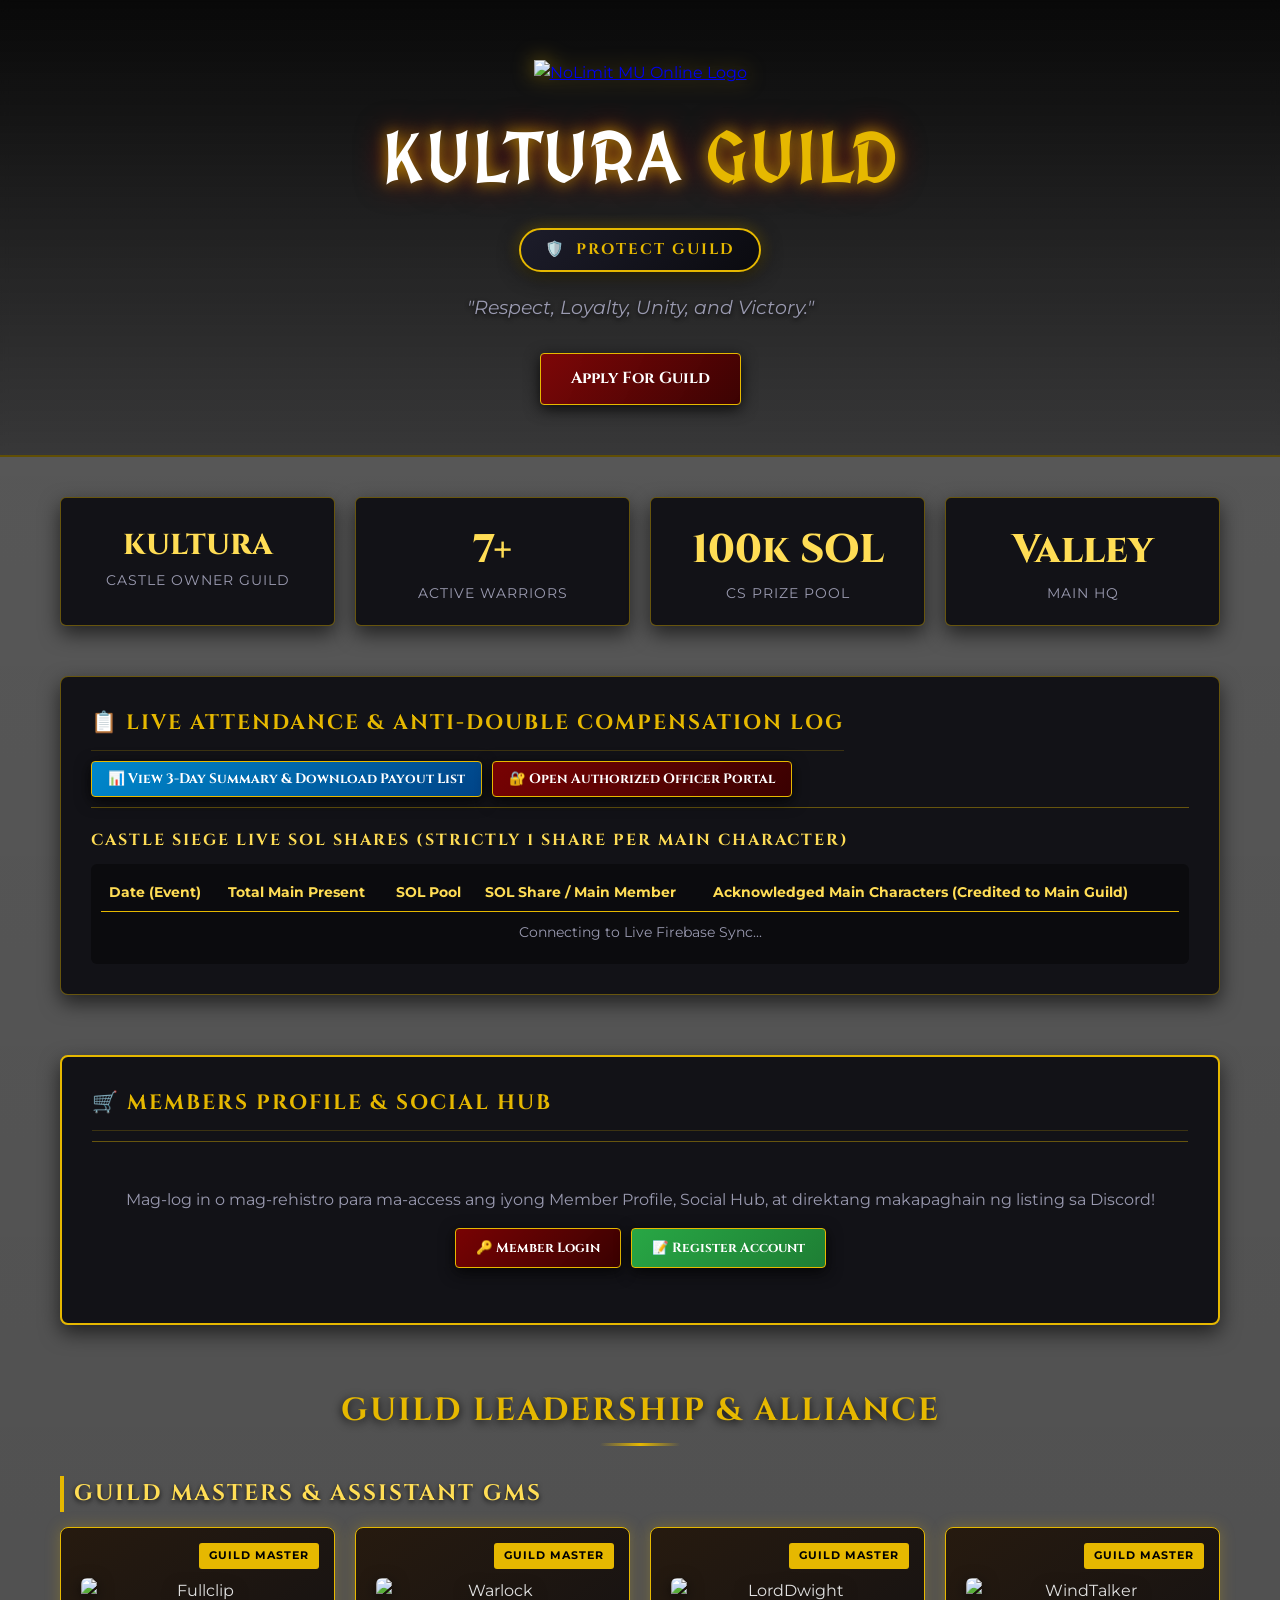
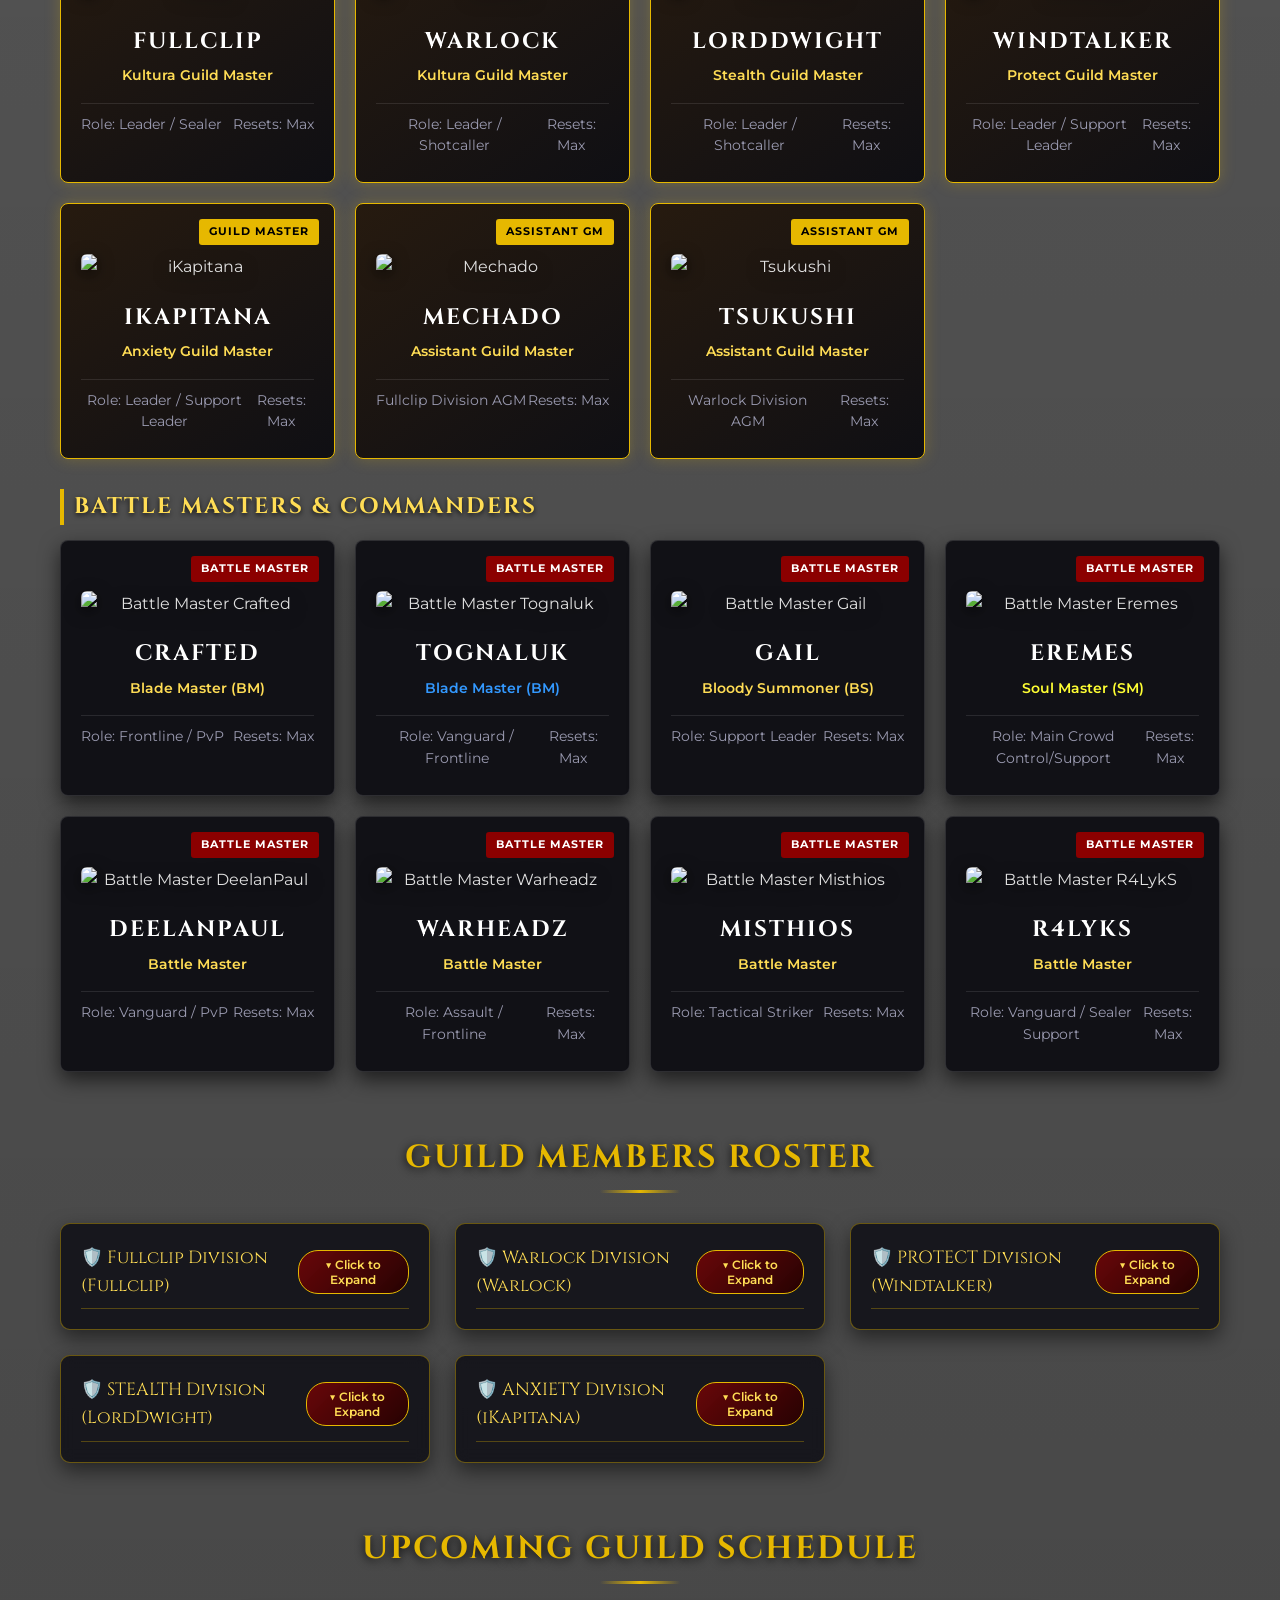
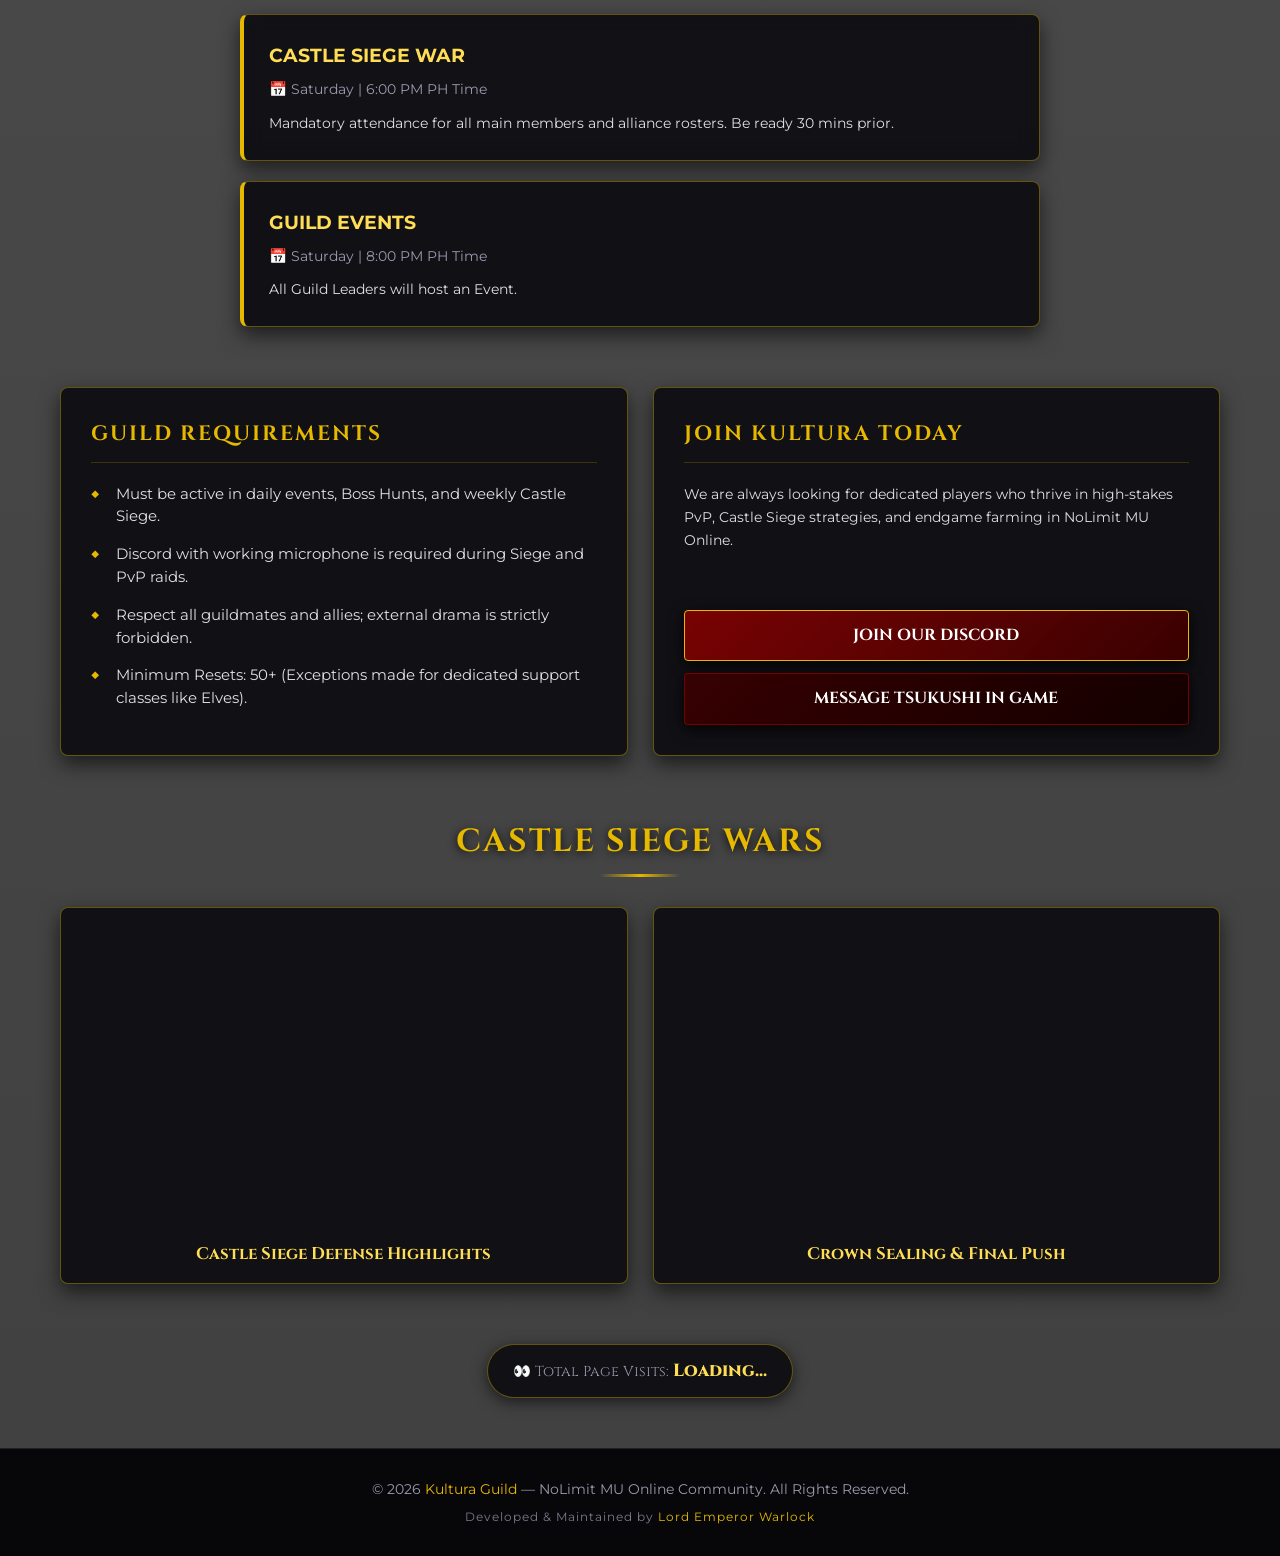
==== commit ec9ed175: "Enhance members profile with social hub and messaging Updated members profile section to include soc" ====
--- a/index.html
+++ b/index.html
@@ -145,11 +145,12 @@
         <!-- 🛒 MEMBERS PROFILE SECTION -->
         <section class="panel" style="margin-bottom: 60px; border: 2px solid var(--primary);">
             <div style="border-bottom: 1px solid var(--border-gold); padding-bottom: 10px; margin-bottom: 20px;">
-                <h3 style="margin: 0; color: var(--primary);">🛒 Members Profile</h3>
+                <h3 style="margin: 0; color: var(--primary);">🛒 Members Profile & Social Hub</h3>
             </div>
 
             <!-- LOCKED VIEW (Kapag hindi pa naka-login ang member) -->
             <div id="market-locked-view" style="text-align: center; padding: 25px 10px;">
+                <p style="color: var(--text-dim); margin-bottom: 15px;">Mag-log in o mag-rehistro para ma-access ang iyong Member Profile, Social Hub, at direktang makapaghain ng listing sa Discord!</p>
                 <div style="display: flex; gap: 10px; justify-content: center; flex-wrap: wrap;">
                     <button onclick="openMarketLoginModal()" class="btn" style="padding: 10px 20px;">🔑 Member Login</button>
                     <button onclick="openMarketRegisterModal()" class="btn" style="padding: 10px 20px; background: linear-gradient(135deg, #28a745, #1e7e34);">📝 Register Account</button>
@@ -159,11 +160,11 @@
             <!-- UNLOCKED VIEW (Kapag naka-login na ang member) -->
             <div id="market-unlocked-view" style="display: none;">
                 <div style="display: flex; justify-content: space-between; align-items: center; margin-bottom: 20px; background: transparent; padding: 12px 15px; border-radius: 6px; border: 1px solid var(--border-gold); flex-wrap: wrap; gap: 10px;">
-                    <span style="font-size: 0.9rem;">👤 Logged in as: <strong id="market-current-user-display" style="color: var(--primary-glow);">--</strong></span>
+                    <span style="font-size: 0.9rem;">👤 Welcome back, <strong id="market-current-user-display" style="color: var(--primary-glow);">--</strong>!</span>
                     <button onclick="marketLogout()" class="btn" style="background: #8b0000; border: 1px solid #ff3333; padding: 6px 12px; font-size: 0.8rem;">🔒 Logout</button>
                 </div>
 
-                <!-- PROFILE PICTURE & BACKGROUND SETTINGS SECTION WITH MINIMIZE (TOTALLY TRANSPARENT) -->
+                <!-- PROFILE PICTURE & BACKGROUND SETTINGS SECTION WITH MINIMIZE -->
                 <div id="profile-settings-box" style="background: transparent; padding: 15px; border-radius: 6px; border: 1px solid var(--border-gold); margin-bottom: 20px;">
                     <div style="display: flex; justify-content: space-between; align-items: center; border-bottom: 1px solid rgba(230,184,0,0.3); padding-bottom: 8px; margin-bottom: 12px;">
                         <span style="font-size: 0.85rem; color: var(--primary-glow); font-family: 'Cinzel', serif; font-weight: bold;">⚙️ Profile & Background Settings</span>
@@ -196,8 +197,9 @@
                     </div>
                 </div>
 
-                <div style="background: transparent; padding: 20px; border-radius: 6px; border: 1px solid rgba(230,184,0,0.3);">
-                    <h4 style="color: var(--primary-glow); margin-bottom: 15px; font-size: 0.95rem;">🚀 Submit New Item Listing (For SuperAdmin Approval)</h4>
+                <!-- SUBMIT LISTING (AUTO DISCORD POST) -->
+                <div style="background: transparent; padding: 20px; border-radius: 6px; border: 1px solid rgba(230,184,0,0.3); margin-bottom: 20px;">
+                    <h4 style="color: var(--primary-glow); margin-bottom: 15px; font-size: 0.95rem;">📦 Create & Automatically Post Item Listing to Discord</h4>
                     
                     <div style="display: grid; grid-template-columns: 1fr 1fr; gap: 15px; margin-bottom: 15px;">
                         <div>
@@ -230,9 +232,49 @@
                     </div>
 
                     <button onclick="submitMarketplacePending()" class="btn" style="width: 100%; padding: 10px; background: linear-gradient(135deg, #e6b800, #b38f00); color: #000; font-weight: bold;">
-                        🚀 Submit Listing for SuperAdmin Approval
+                        🚀 Post Directly to Discord Channel
                     </button>
                 </div>
+
+                <!-- 👥 KULTURA MEMBERS SOCIAL & MESSAGING HUB -->
+                <div style="background: rgba(0,0,0,0.4); padding: 20px; border-radius: 6px; border: 1px solid var(--border-gold);">
+                    <h4 style="color: var(--primary-glow); margin-bottom: 15px; font-size: 0.95rem;">👥 Kultura Members Social & Messaging Hub</h4>
+                    
+                    <div style="display: grid; grid-template-columns: 1fr 1fr; gap: 20px; flex-wrap: wrap;">
+                        
+                        <!-- LEFT: REGISTERED MEMBERS LIST -->
+                        <div style="background: rgba(0,0,0,0.5); padding: 15px; border-radius: 6px; border: 1px solid rgba(230,184,0,0.3);">
+                            <h5 style="color: var(--primary-glow); margin-bottom: 8px; font-size: 0.85rem;">Registered Guild Members</h5>
+                            <div id="social-members-list" style="max-height: 200px; overflow-y: auto; font-size: 0.8rem;">
+                                <span style="color: var(--text-dim);">Loading members...</span>
+                            </div>
+                        </div>
+
+                        <!-- RIGHT: INBOX & DIRECT MESSAGES -->
+                        <div style="background: rgba(0,0,0,0.5); padding: 15px; border-radius: 6px; border: 1px solid rgba(230,184,0,0.3);">
+                            <h5 style="color: #ffaa33; margin-bottom: 6px; font-size: 0.85rem;">📩 Friend Requests</h5>
+                            <div id="social-friend-requests" style="max-height: 90px; overflow-y: auto; font-size: 0.8rem; margin-bottom: 12px;">
+                                <span style="color: var(--text-dim);">No pending requests.</span>
+                            </div>
+
+                            <h5 style="color: #33cc33; margin-bottom: 6px; font-size: 0.85rem;">💬 Direct Messages</h5>
+                            <select id="chat-recipient-select" style="width: 100%; padding: 6px; background: #111; color: #fff; border: 1px solid #555; margin-bottom: 6px; border-radius: 4px; font-size: 0.8rem;">
+                                <option value="">Select a friend to chat...</option>
+                            </select>
+
+                            <div id="chat-messages-container" style="height: 110px; background: #000; border: 1px solid #333; overflow-y: auto; padding: 8px; margin-bottom: 6px; border-radius: 4px; font-size: 0.8rem;">
+                                <span style="color: var(--text-dim);">Select a friend to start chatting.</span>
+                            </div>
+
+                            <div style="display: flex; gap: 5px;">
+                                <input type="text" id="chat-message-input" placeholder="Type a message..." style="flex: 1; padding: 6px; background: #111; border: 1px solid #555; color: #fff; border-radius: 4px; font-size: 0.8rem; margin-bottom: 0;">
+                                <button onclick="sendDirectMessage()" class="btn" style="padding: 6px 12px; font-size: 0.8rem;">Send</button>
+                            </div>
+                        </div>
+
+                    </div>
+                </div>
+
             </div>
         </section>
 
@@ -383,6 +425,27 @@
                 <div style="display: flex; gap: 10px;">
                     <button onclick="closeMarketLoginModal()" class="btn" style="background: #444; flex: 1;">Cancel</button>
                     <button onclick="submitMarketMemberLogin()" class="btn" style="flex: 1;">Login</button>
+                </div>
+            </div>
+        </div>
+
+        <!-- 👤 FRIEND PROFILE VIEW MODAL -->
+        <div id="friend-profile-modal" style="display: none; position: fixed; top: 0; left: 0; width: 100%; height: 100%; background: rgba(0,0,0,0.85); z-index: 10005; justify-content: center; align-items: center;">
+            <div style="background: var(--bg-card); border: 2px solid var(--primary); width: 90%; max-width: 500px; padding: 20px; border-radius: 10px; color: #fff; max-height: 85vh; overflow-y: auto;">
+                <div style="display: flex; justify-content: space-between; align-items: center; border-bottom: 1px solid var(--border-gold); padding-bottom: 8px; margin-bottom: 15px;">
+                    <h3 style="margin: 0; font-size: 1.1rem; color: var(--primary-glow);">👤 Friend Profile View</h3>
+                    <button onclick="closeFriendProfileModal()" class="btn" style="background: #8b0000; color: #fff; padding: 2px 8px; font-size: 0.8rem;">✖</button>
+                </div>
+
+                <div id="friend-modal-banner" style="background: rgba(0,0,0,0.6); border-radius: 6px; padding: 20px; border: 1px solid var(--border-gold); margin-bottom: 15px; text-align: center;">
+                    <img id="friend-modal-avatar" src="https://nolimit.lv/themes/def_theme/images/logo.png" alt="Avatar" style="width: 70px; height: 70px; border-radius: 50%; border: 2px solid var(--primary); object-fit: cover; margin-bottom: 5px;">
+                    <h3 id="friend-modal-name" style="margin: 0; color: #fff;">--</h3>
+                    <p id="friend-modal-username" style="color: var(--text-dim); font-size: 0.8rem; margin: 2px 0 0;">--</p>
+                </div>
+
+                <h4 style="color: var(--primary-glow); font-size: 0.85rem; margin-bottom: 8px;">📦 Member's Alliance Status:</h4>
+                <div style="background: rgba(0,0,0,0.5); padding: 10px; border-radius: 6px; border: 1px solid rgba(230,184,0,0.2); font-size: 0.85rem; text-align: center; color: var(--text-dim);">
+                    Verified Kultura Alliance Member
                 </div>
             </div>
         </div>
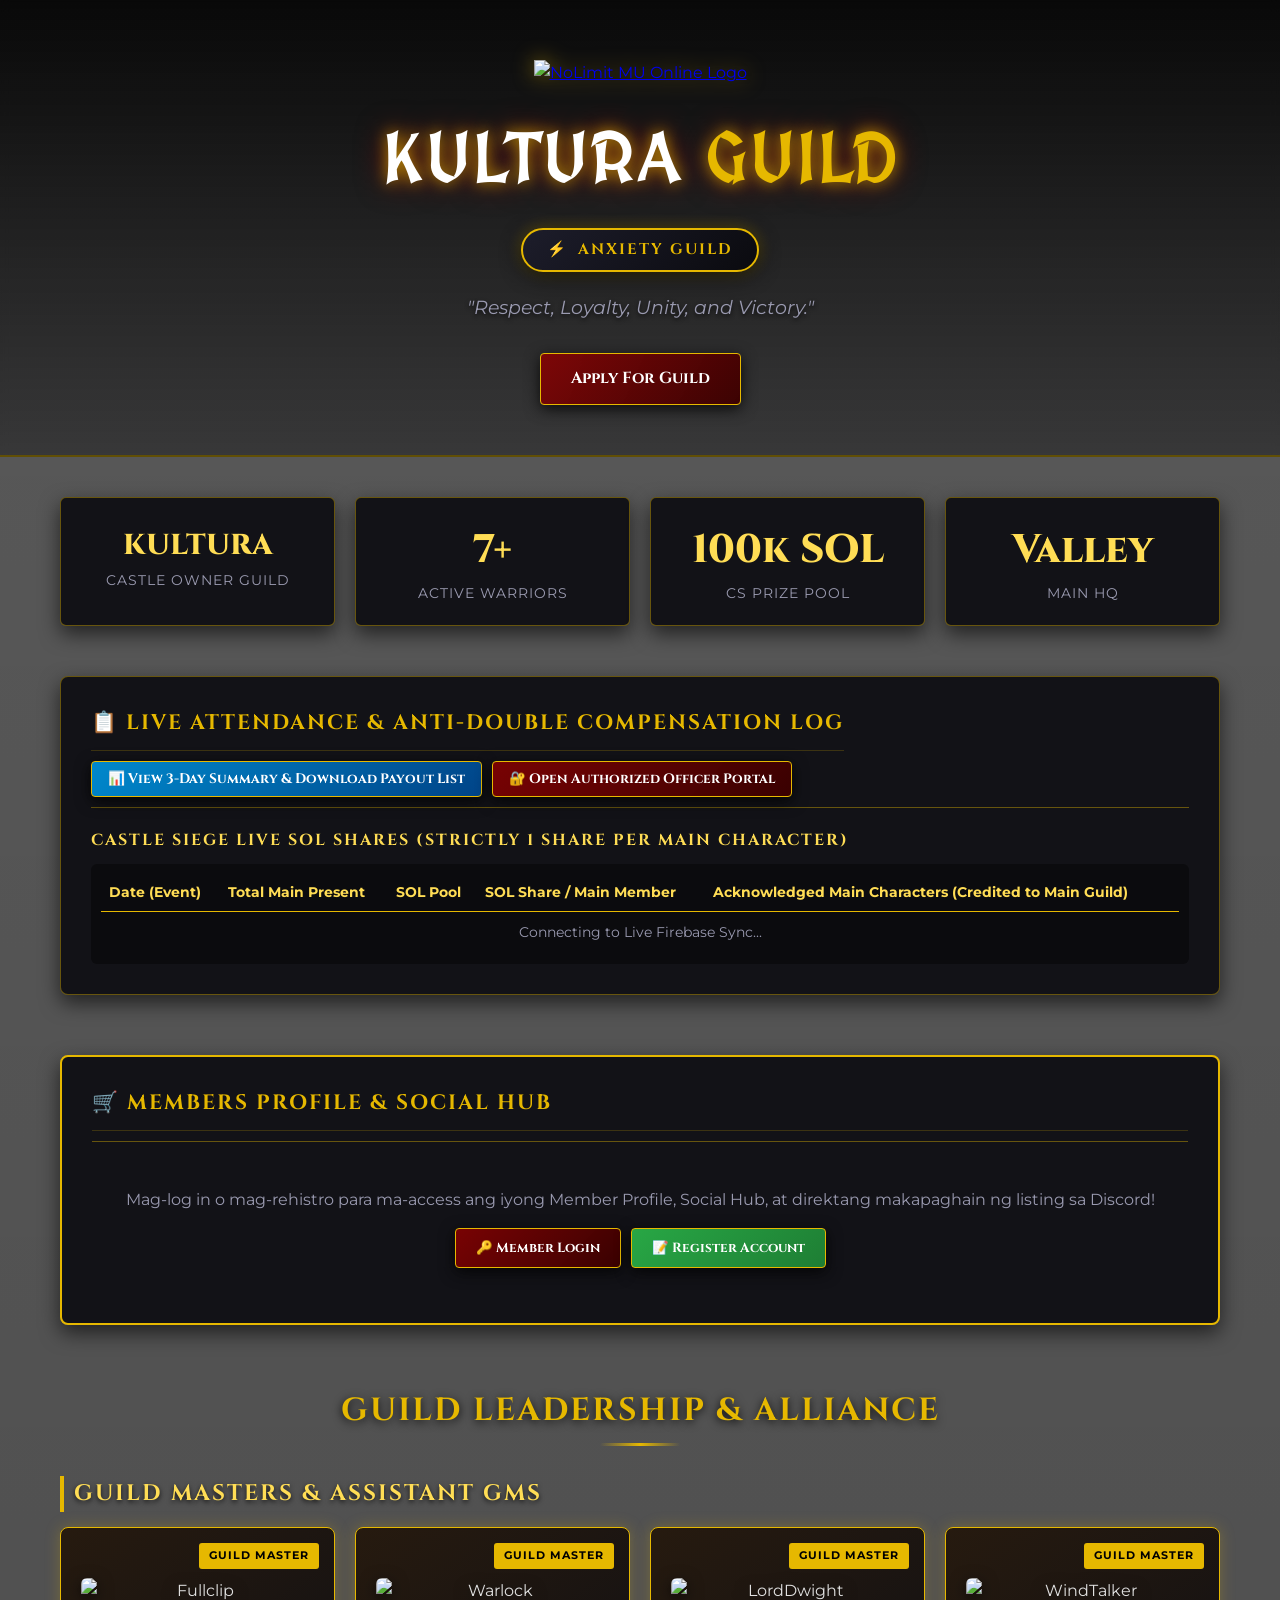
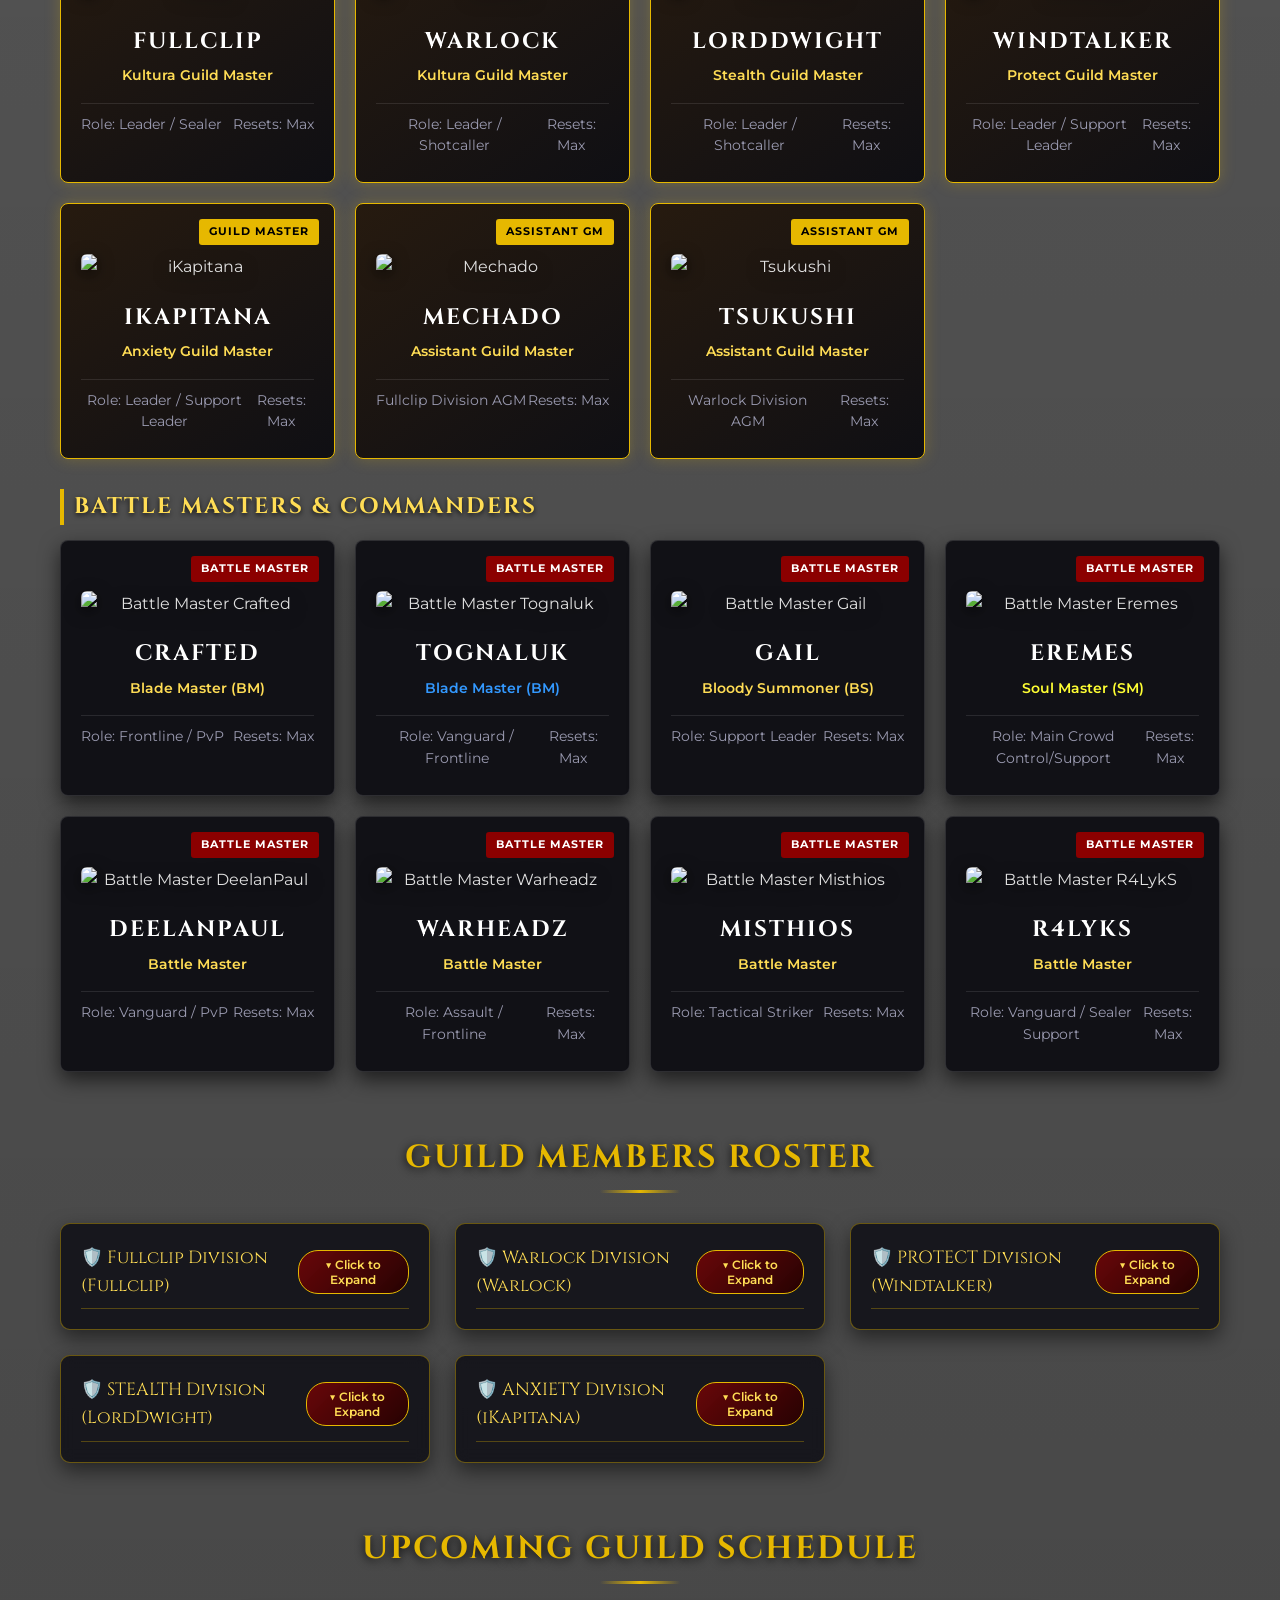
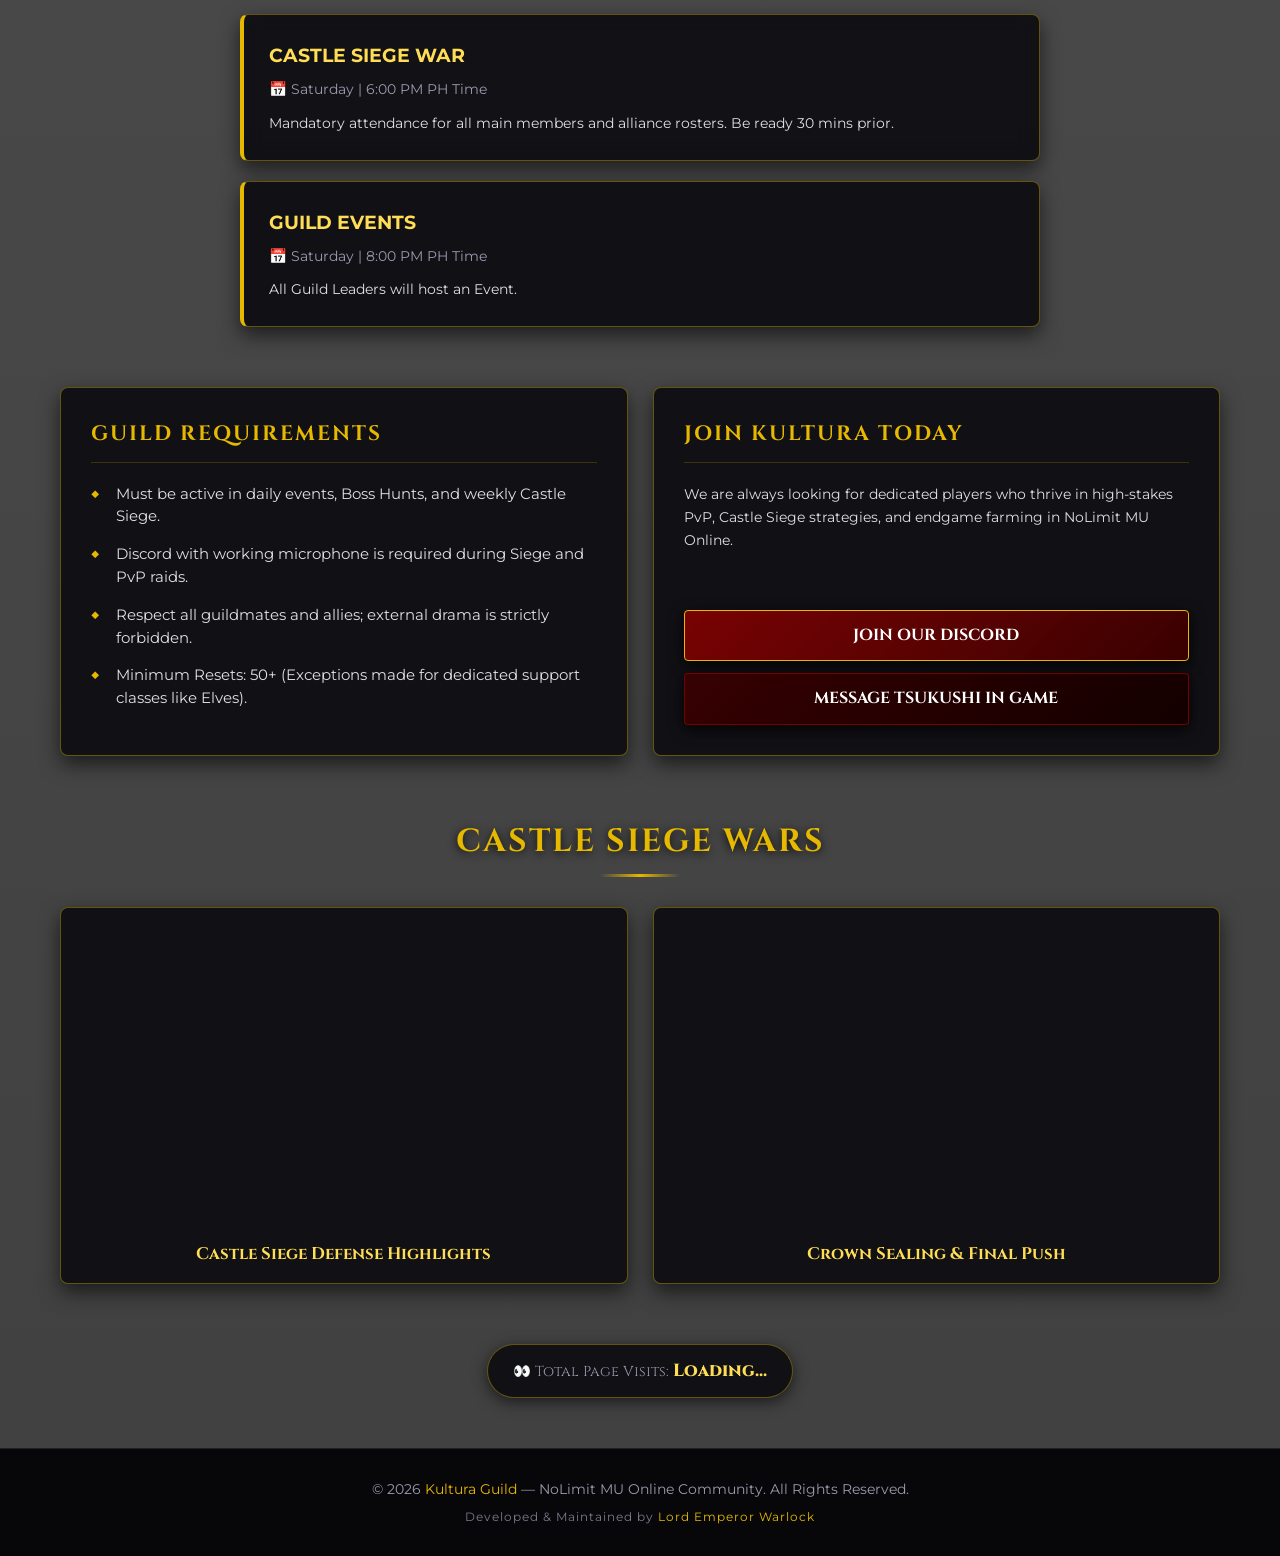
==== commit 5d3f6015: "Enhance profile settings with font customization options" ====
--- a/index.html
+++ b/index.html
@@ -164,10 +164,10 @@
                     <button onclick="marketLogout()" class="btn" style="background: #8b0000; border: 1px solid #ff3333; padding: 6px 12px; font-size: 0.8rem;">🔒 Logout</button>
                 </div>
 
-                <!-- PROFILE PICTURE & BACKGROUND SETTINGS SECTION WITH MINIMIZE -->
+                <!-- PROFILE PICTURE, BACKGROUND & FONT CUSTOMIZATION SETTINGS WITH MINIMIZE -->
                 <div id="profile-settings-box" style="background: transparent; padding: 15px; border-radius: 6px; border: 1px solid var(--border-gold); margin-bottom: 20px;">
                     <div style="display: flex; justify-content: space-between; align-items: center; border-bottom: 1px solid rgba(230,184,0,0.3); padding-bottom: 8px; margin-bottom: 12px;">
-                        <span style="font-size: 0.85rem; color: var(--primary-glow); font-family: 'Cinzel', serif; font-weight: bold;">⚙️ Profile & Background Settings</span>
+                        <span style="font-size: 0.85rem; color: var(--primary-glow); font-family: 'Cinzel', serif; font-weight: bold;">⚙️ Profile, Background & Font Settings</span>
                         <button onclick="toggleProfileSettingsMinimize()" id="profile-min-btn" class="modal-win-btn" style="background: #333; border: 1px solid var(--primary); color: #fff; padding: 2px 8px; border-radius: 3px; font-weight: bold; font-size: 0.75rem; cursor: pointer;">➖ Minimize</button>
                     </div>
 
@@ -193,6 +193,46 @@
                                 <input type="text" id="market-section-bg-url" placeholder="Paste direct image link for Members Profile background" style="flex: 1; padding: 7px; background: transparent; color: #fff; border: 1px solid #ffaa33; border-radius: 4px; font-size: 0.8rem;">
                                 <button onclick="saveMemberSectionBackground()" class="btn" style="padding: 7px 12px; font-size: 0.8rem; background: linear-gradient(135deg, #ffaa33, #cc7700); color: #000; font-weight: bold;">Save Background</button>
                             </div>
+                        </div>
+
+                        <!-- FONT STYLE, SIZE, COLOR & BOLD SETTINGS -->
+                        <div style="border-top: 1px dashed var(--border-gold); padding-top: 12px;">
+                            <label style="font-size: 0.85rem; color: var(--primary-glow); display: block; margin-bottom: 6px; font-weight: bold;">✍️ Profile Text Font, Size & Color Settings:</label>
+                            
+                            <div style="display: grid; grid-template-columns: 1fr 1fr; gap: 10px; margin-bottom: 8px;">
+                                <div>
+                                    <label style="font-size: 0.75rem; color: var(--text-dim);">Font Family:</label>
+                                    <select id="market-font-family" style="width: 100%; padding: 6px; background: #111; color: #fff; border: 1px solid var(--border-gold); border-radius: 4px; font-size: 0.8rem;">
+                                        <option value="'Montserrat', sans-serif">Montserrat</option>
+                                        <option value="'Cinzel', serif">Cinzel (Medieval)</option>
+                                        <option value="'MedievalSharp', cursive">MedievalSharp</option>
+                                        <option value="Arial, sans-serif">Arial</option>
+                                        <option value="'Courier New', monospace">Courier New</option>
+                                    </select>
+                                </div>
+                                <div>
+                                    <label style="font-size: 0.75rem; color: var(--text-dim);">Font Size:</label>
+                                    <select id="market-font-size" style="width: 100%; padding: 6px; background: #111; color: #fff; border: 1px solid var(--border-gold); border-radius: 4px; font-size: 0.8rem;">
+                                        <option value="13px">Normal (13px)</option>
+                                        <option value="15px" selected>Medium / Bold Clear (15px)</option>
+                                        <option value="18px">Large (18px)</option>
+                                        <option value="20px">Extra Large (20px)</option>
+                                    </select>
+                                </div>
+                            </div>
+
+                            <div style="display: flex; gap: 10px; align-items: center; margin-bottom: 10px;">
+                                <div style="flex: 1;">
+                                    <label style="font-size: 0.75rem; color: var(--text-dim);">Text Color:</label>
+                                    <input type="color" id="market-text-color" value="#e0e0e8" style="width: 100%; height: 32px; background: #111; border: 1px solid var(--border-gold); border-radius: 4px; cursor: pointer;">
+                                </div>
+                                <div style="flex: 2; display: flex; align-items: center; gap: 8px; margin-top: 15px;">
+                                    <input type="checkbox" id="market-text-bold" checked style="width: 18px; height: 18px; cursor: pointer;">
+                                    <label for="market-text-bold" style="font-size: 0.8rem; color: #fff; font-weight: bold; cursor: pointer;">Make Text BOLD</label>
+                                </div>
+                            </div>
+
+                            <button onclick="saveMemberFontStyles()" class="btn" style="width: 100%; padding: 7px; font-size: 0.8rem; background: linear-gradient(135deg, #e6b800, #b38f00); color: #000; font-weight: bold;">💾 Apply Font & Color Settings</button>
                         </div>
                     </div>
                 </div>
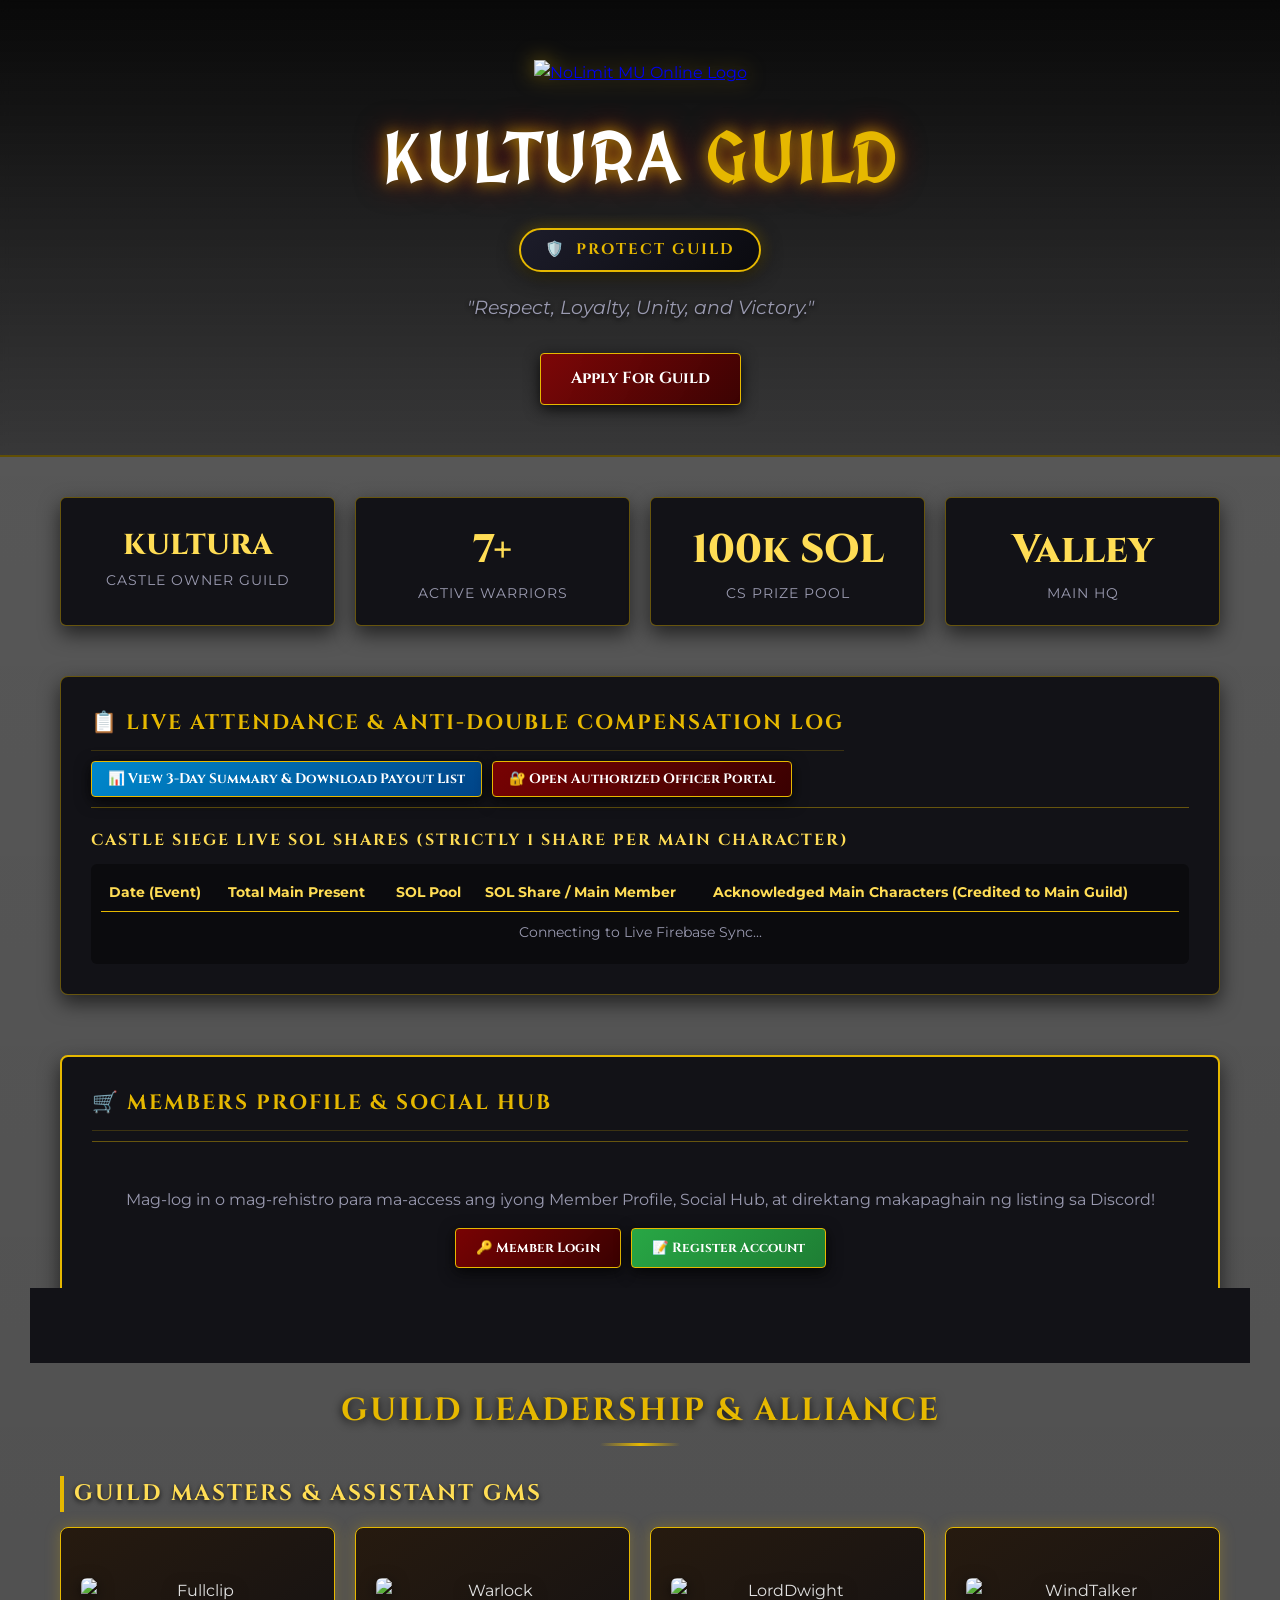
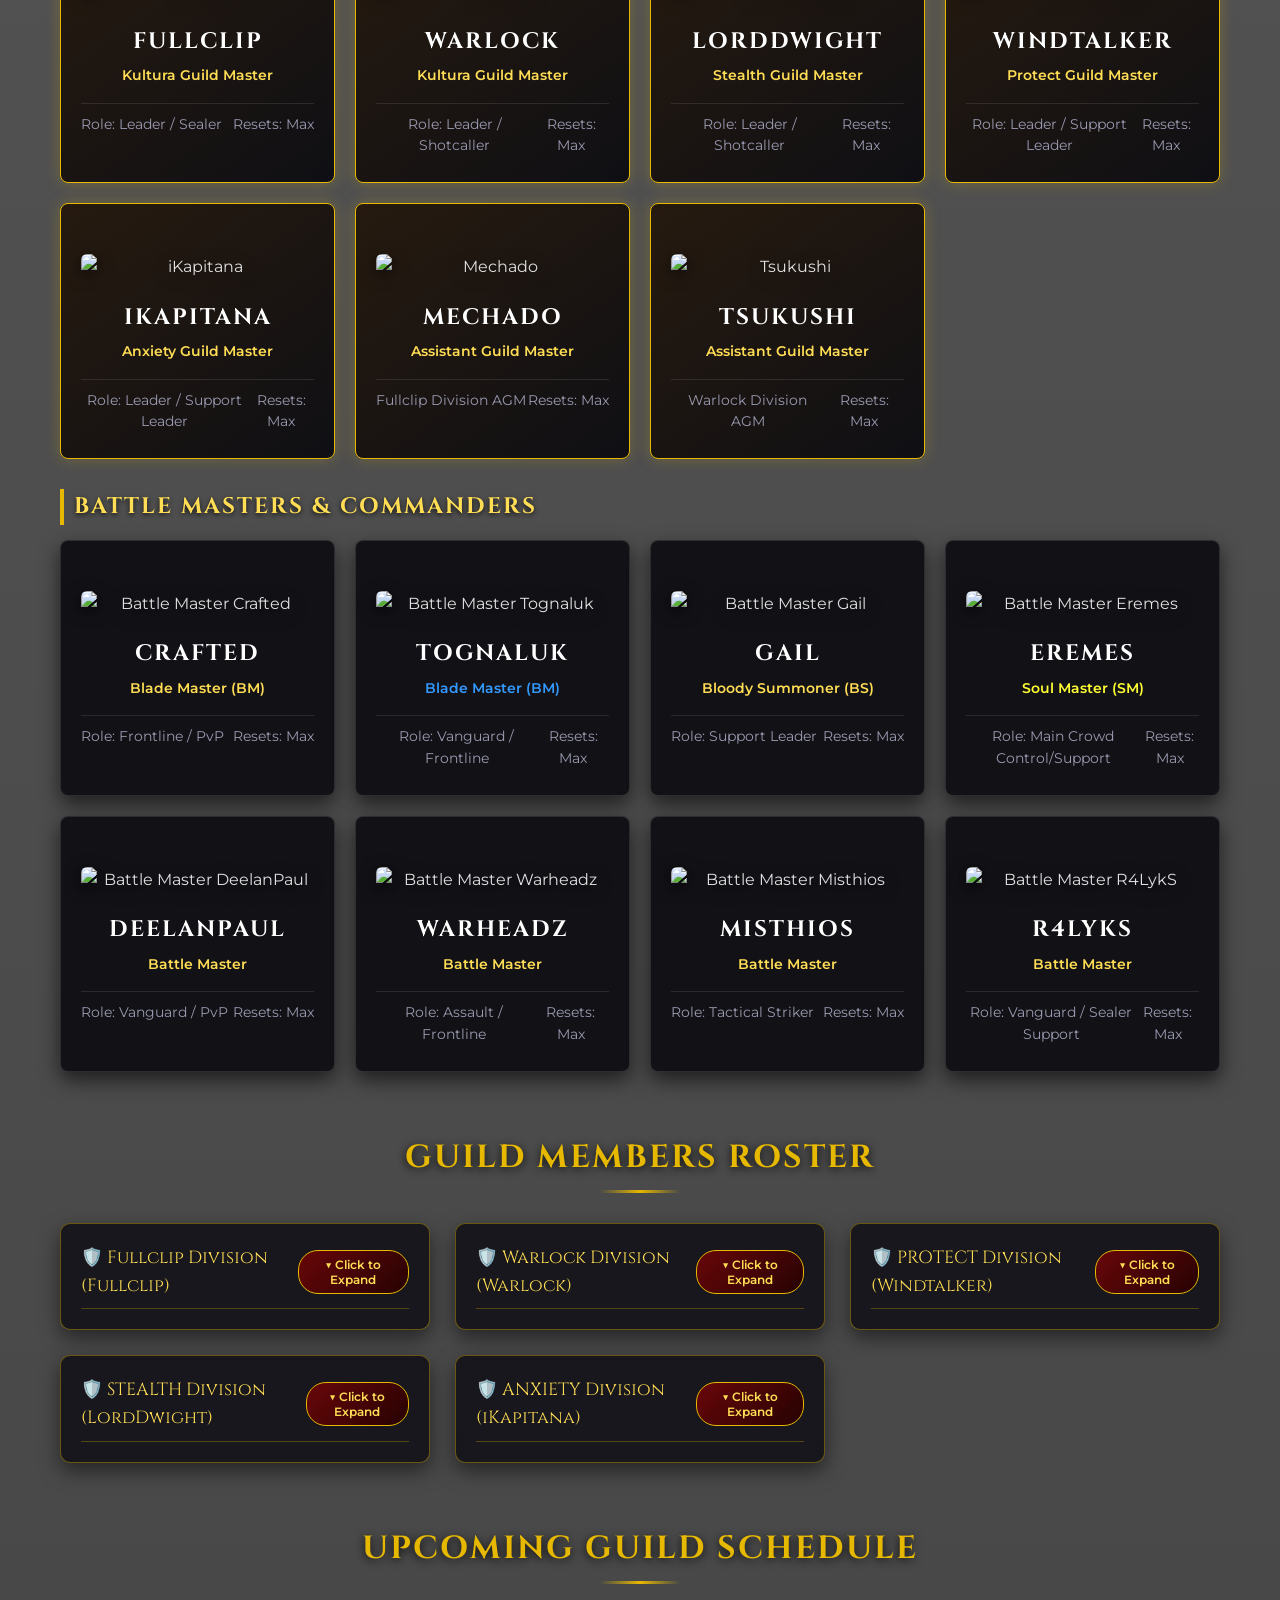
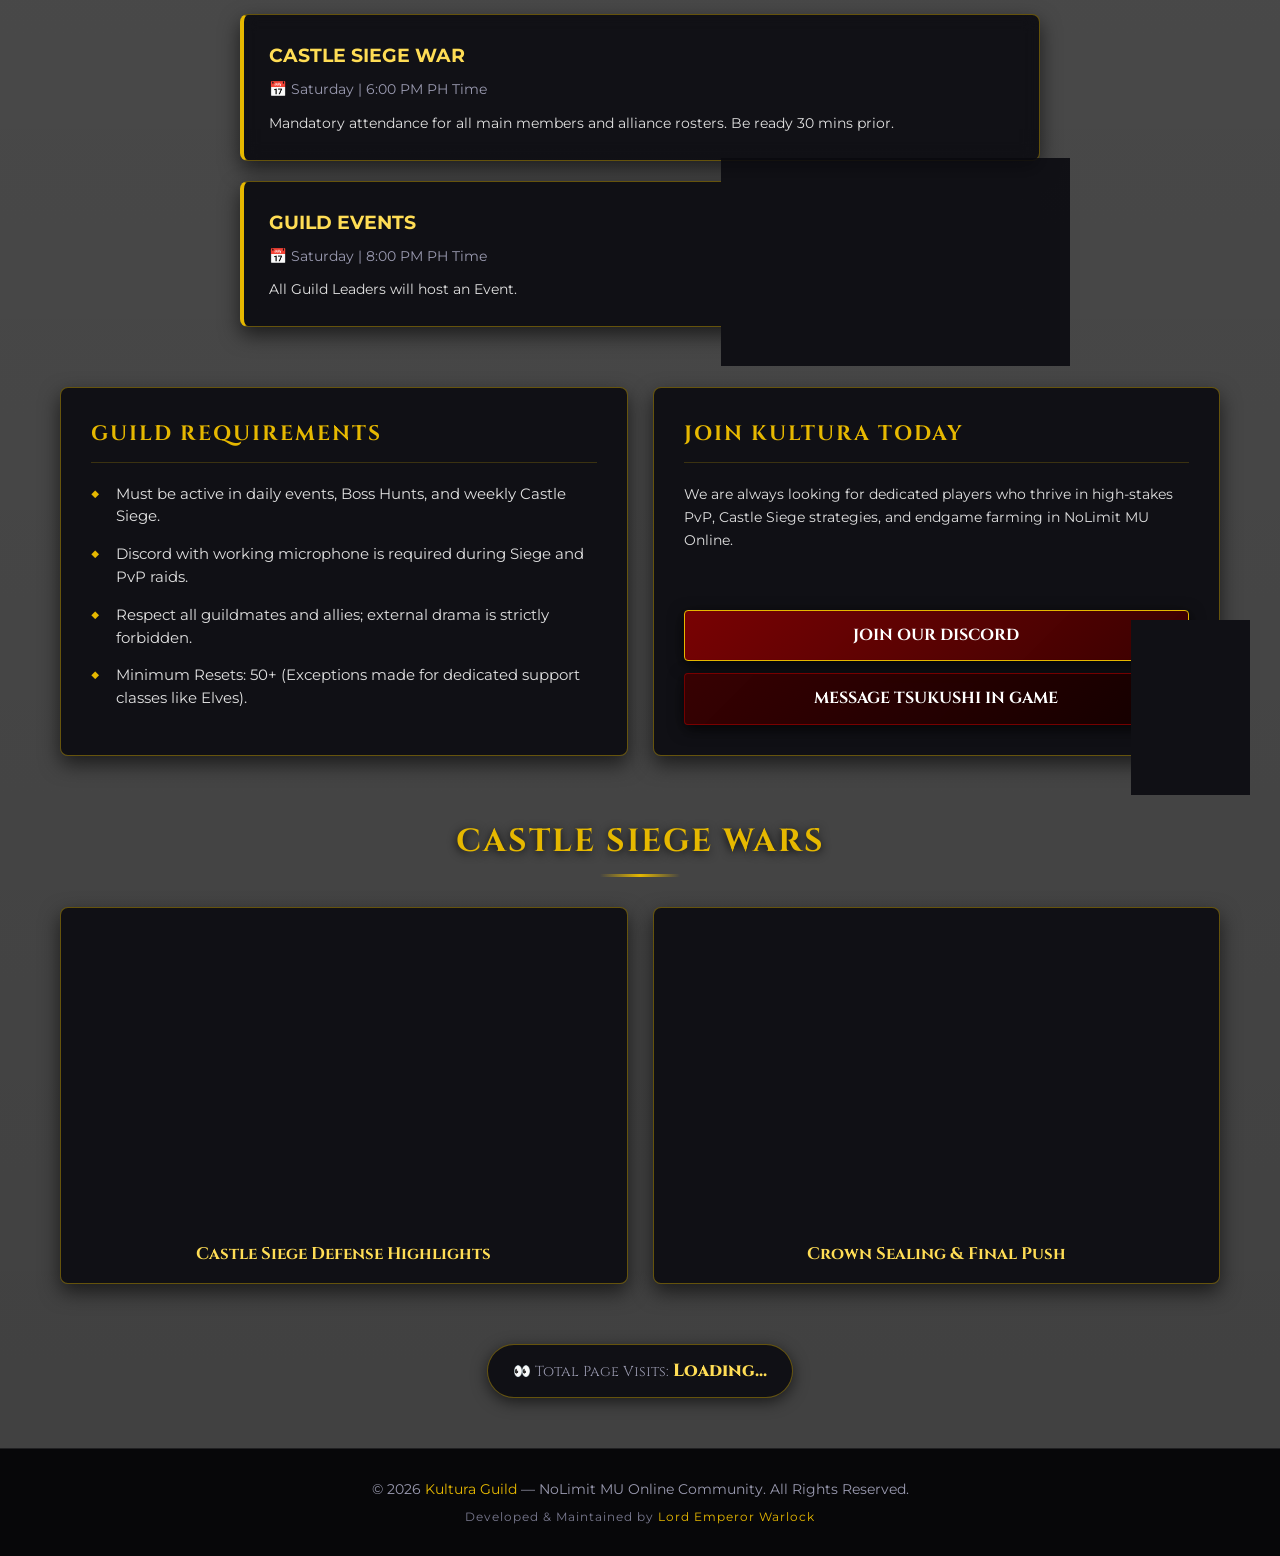
==== commit 6e65f868: "Refactor HTML comments and add auction management section Updated comments for locked and unlocked v" ====
--- a/index.html
+++ b/index.html
@@ -148,7 +148,7 @@
                 <h3 style="margin: 0; color: var(--primary);">🛒 Members Profile & Social Hub</h3>
             </div>
 
-            <!-- LOCKED VIEW (Kapag hindi pa naka-login ang member) -->
+            <!-- LOCKED VIEW -->
             <div id="market-locked-view" style="text-align: center; padding: 25px 10px;">
                 <p style="color: var(--text-dim); margin-bottom: 15px;">Mag-log in o mag-rehistro para ma-access ang iyong Member Profile, Social Hub, at direktang makapaghain ng listing sa Discord!</p>
                 <div style="display: flex; gap: 10px; justify-content: center; flex-wrap: wrap;">
@@ -157,7 +157,7 @@
                 </div>
             </div>
 
-            <!-- UNLOCKED VIEW (Kapag naka-login na ang member) -->
+            <!-- UNLOCKED VIEW -->
             <div id="market-unlocked-view" style="display: none;">
                 <div style="display: flex; justify-content: space-between; align-items: center; margin-bottom: 20px; background: transparent; padding: 12px 15px; border-radius: 6px; border: 1px solid var(--border-gold); flex-wrap: wrap; gap: 10px;">
                     <span style="font-size: 0.9rem;">👤 Welcome back, <strong id="market-current-user-display" style="color: var(--primary-glow);">--</strong>!</span>
@@ -522,6 +522,36 @@
                             <div id="pending-listings-container" style="max-height: 180px; overflow-y: auto; background: rgba(0,0,0,0.6); padding: 8px; border-radius: 4px; font-size: 0.8rem;">
                                 <span style="color: var(--text-dim);">Walang pending listings.</span>
                             </div>
+                        </div>
+                    </div>
+
+                    <!-- SUPERADMIN: AUCTION ITEMS THREAD & PRICE LIST -->
+                    <div id="superadmin-auction-block" class="admin-section-block" style="display: none; border-color: #00ffcc;">
+                        <button onclick="toggleAdminSection('sec-auction-manager')" class="admin-collapsible-btn" style="color: #00ffcc; background: rgba(0, 255, 204, 0.1);">
+                            <span>⚖️ SuperAdmin: Auction Items Thread & Price List Manager</span>
+                            <span id="icon-sec-auction-manager">▼ Expand</span>
+                        </button>
+                        <div id="sec-auction-manager" class="admin-collapsible-content">
+                            <p style="font-size:0.75rem; color:var(--text-dim); margin-bottom:10px;">
+                                Magdagdag o mag-update ng mga items sa auction at i-broadcast ang updated price list diretso sa Discord.
+                            </p>
+                            
+                            <div style="background: rgba(0,0,0,0.5); padding: 10px; border-radius: 6px; border: 1px solid #00ffcc; margin-bottom: 12px;">
+                                <h4 style="color: #00ffcc; font-size: 0.85rem; margin-bottom: 6px;">Add New Auction Item:</h4>
+                                <input type="text" id="auction-item-name" placeholder="Item Name & Options (e.g., Wings of Hero +15 FO)" style="width: 100%; padding: 6px; background: #111; border: 1px solid #555; color: #fff; border-radius: 4px; font-size: 0.8rem; margin-bottom: 6px;">
+                                <input type="text" id="auction-item-price" placeholder="Current Bid / Starting Price (e.g., 25,000 SOL)" style="width: 100%; padding: 6px; background: #111; border: 1px solid #555; color: #fff; border-radius: 4px; font-size: 0.8rem; margin-bottom: 6px;">
+                                <input type="text" id="auction-item-status" placeholder="Status (e.g., Open / Bidding / Sold)" style="width: 100%; padding: 6px; background: #111; border: 1px solid #555; color: #fff; border-radius: 4px; font-size: 0.8rem; margin-bottom: 6px;">
+                                <button onclick="addAuctionItem()" class="btn" style="width: 100%; padding: 6px; font-size: 0.8rem; background: #00ffcc; color: #000; font-weight: bold;">➕ Add to Auction List</button>
+                            </div>
+
+                            <h4 style="color: var(--primary-glow); font-size: 0.85rem; margin-bottom: 6px;">Current Auction Items Thread:</h4>
+                            <div id="admin-auction-items-list" style="max-height: 160px; overflow-y: auto; background: rgba(0,0,0,0.6); padding: 8px; border-radius: 4px; font-size: 0.8rem; margin-bottom: 10px;">
+                                <span style="color: var(--text-dim);">Walang auction items sa ngayon.</span>
+                            </div>
+
+                            <button onclick="sendAuctionPriceListToDiscord()" class="btn" style="width: 100%; padding: 8px; font-size: 0.85rem; background: linear-gradient(135deg, #00ffcc, #008866); color: #000; font-weight: bold;">
+                                🚀 Send Updated Price List to Discord
+                            </button>
                         </div>
                     </div>
 
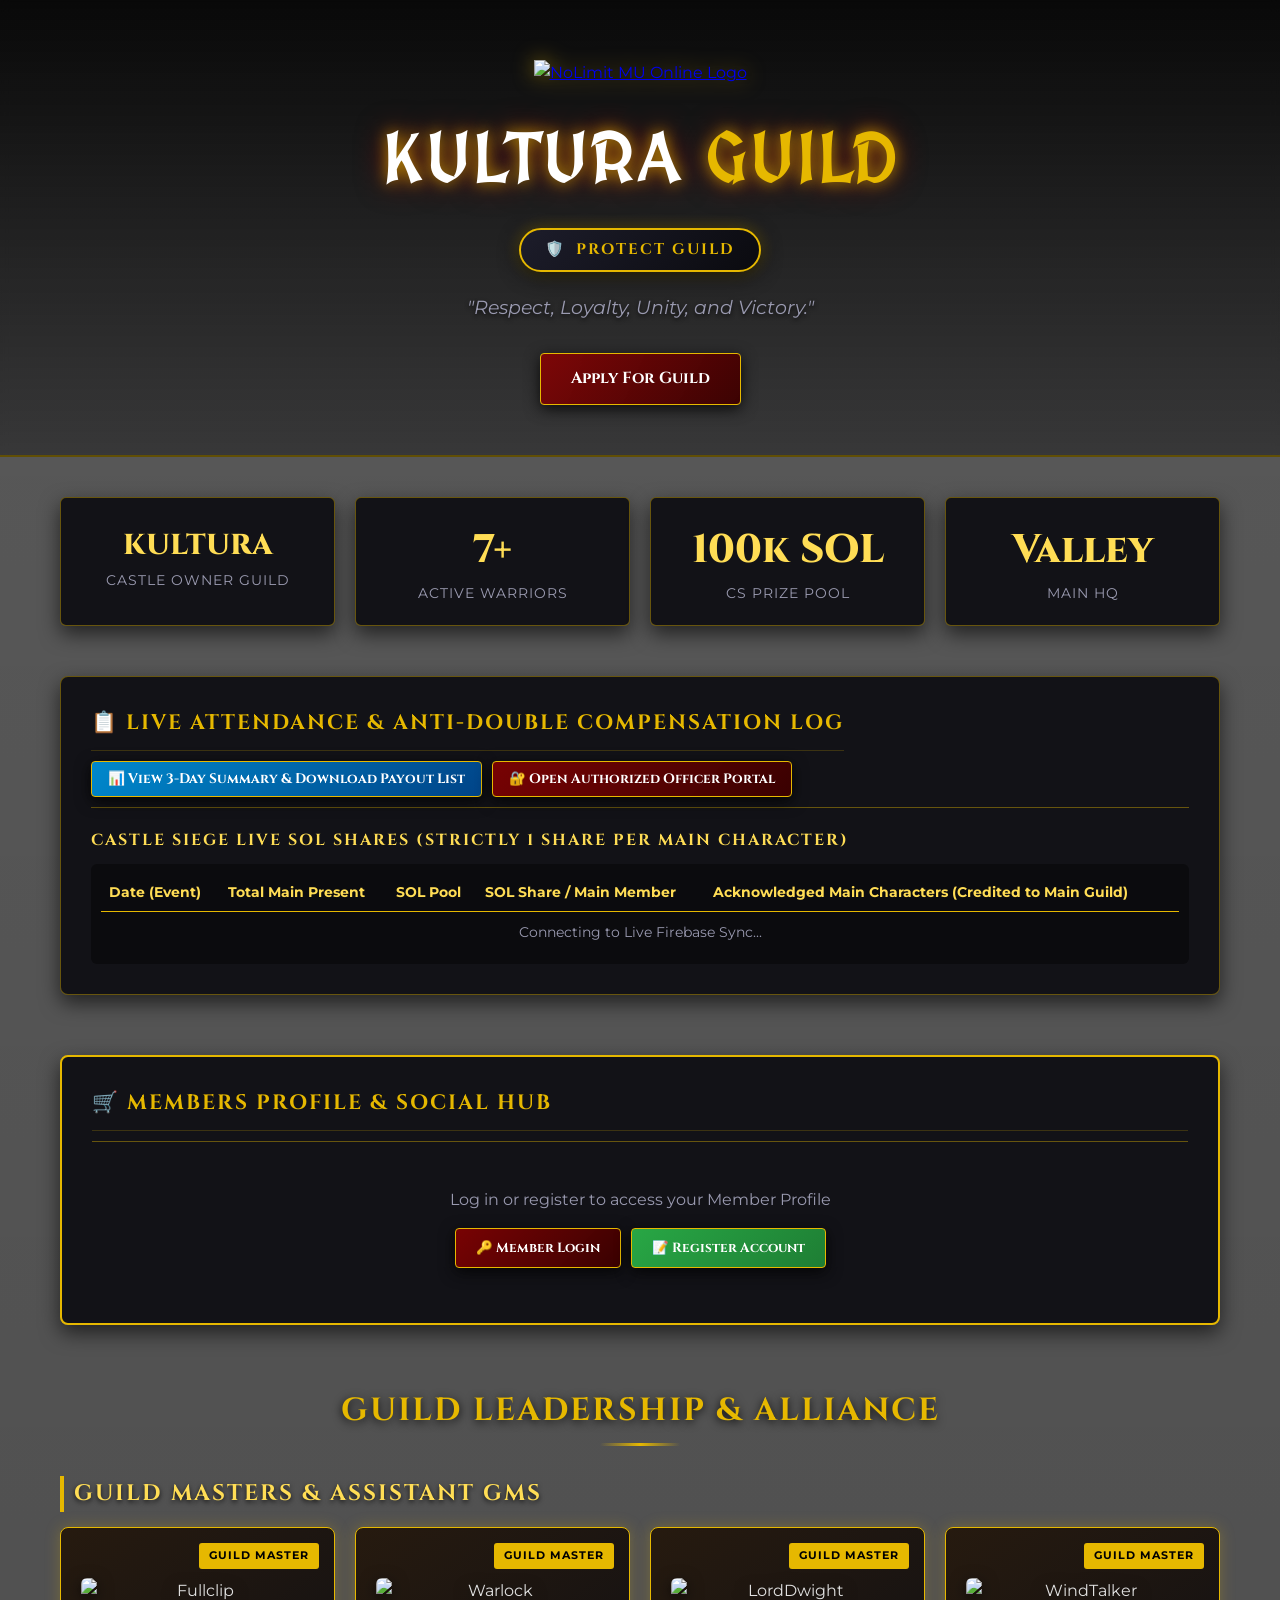
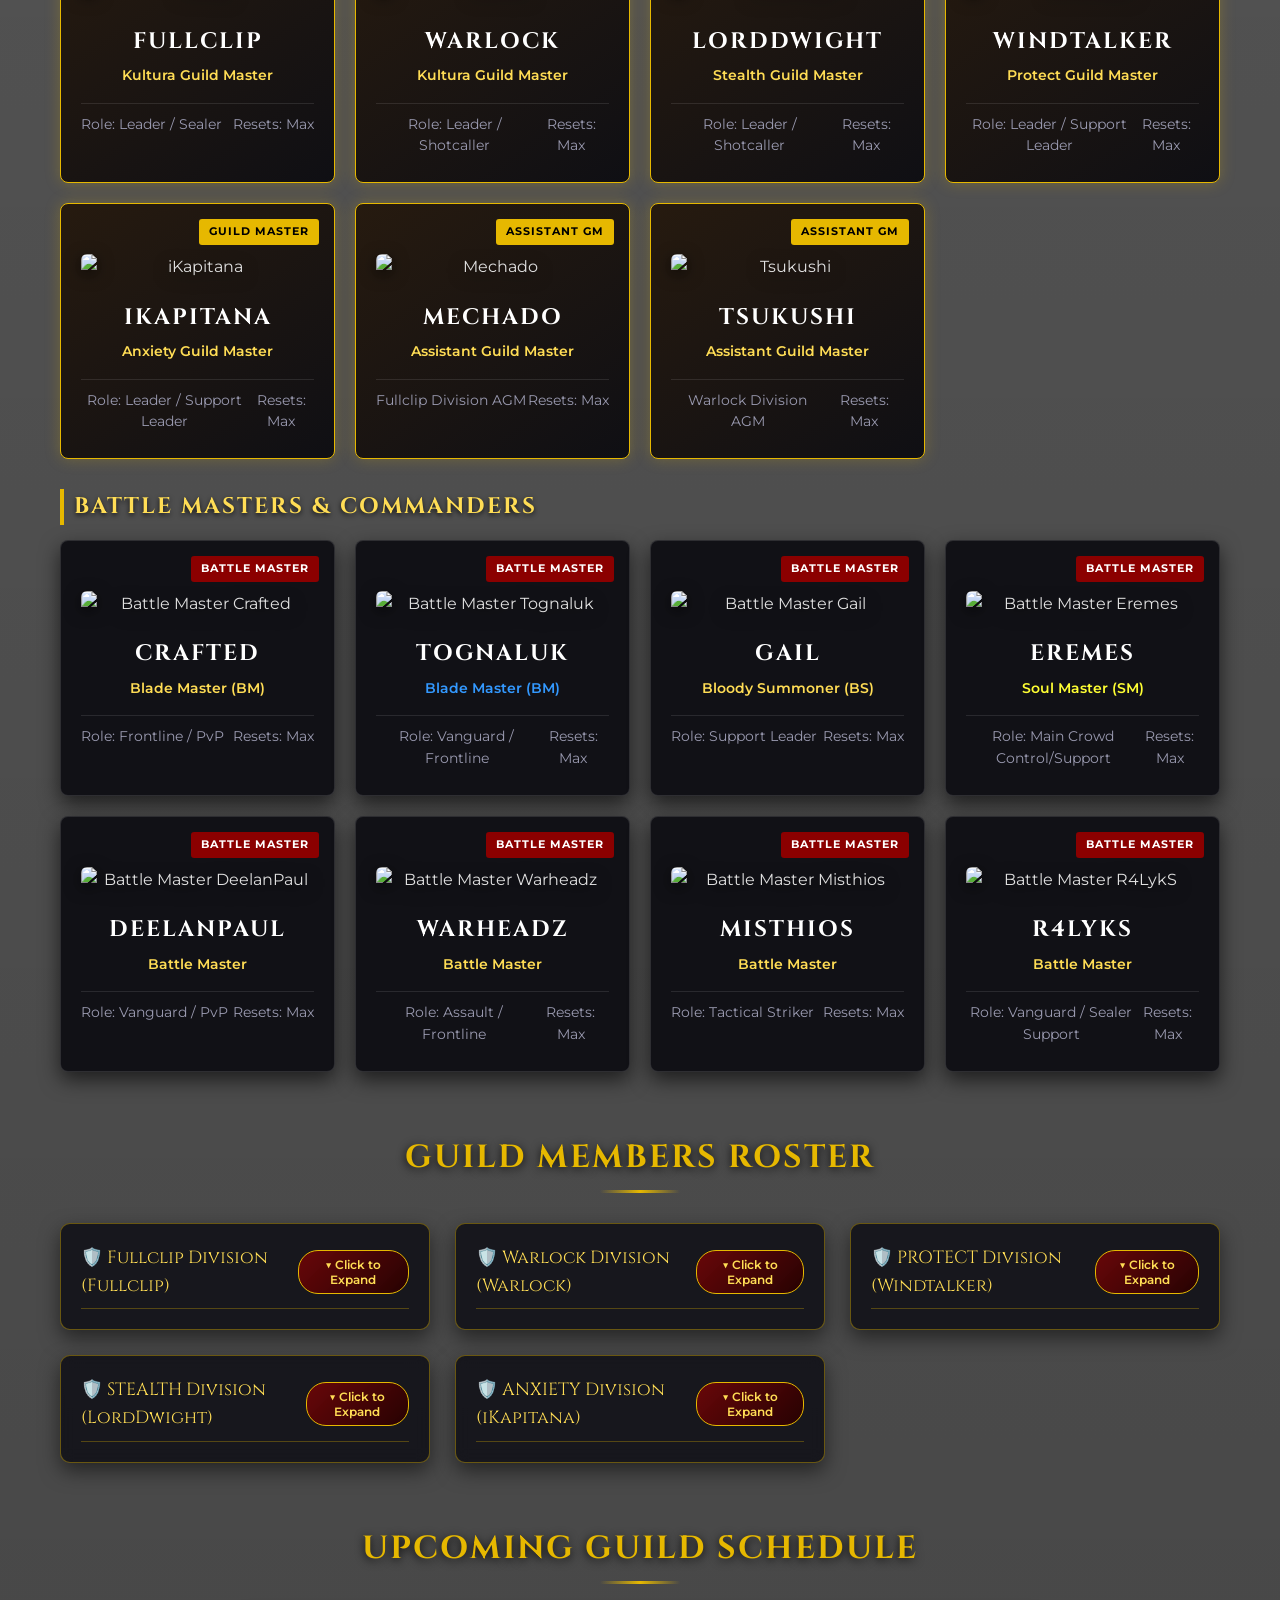
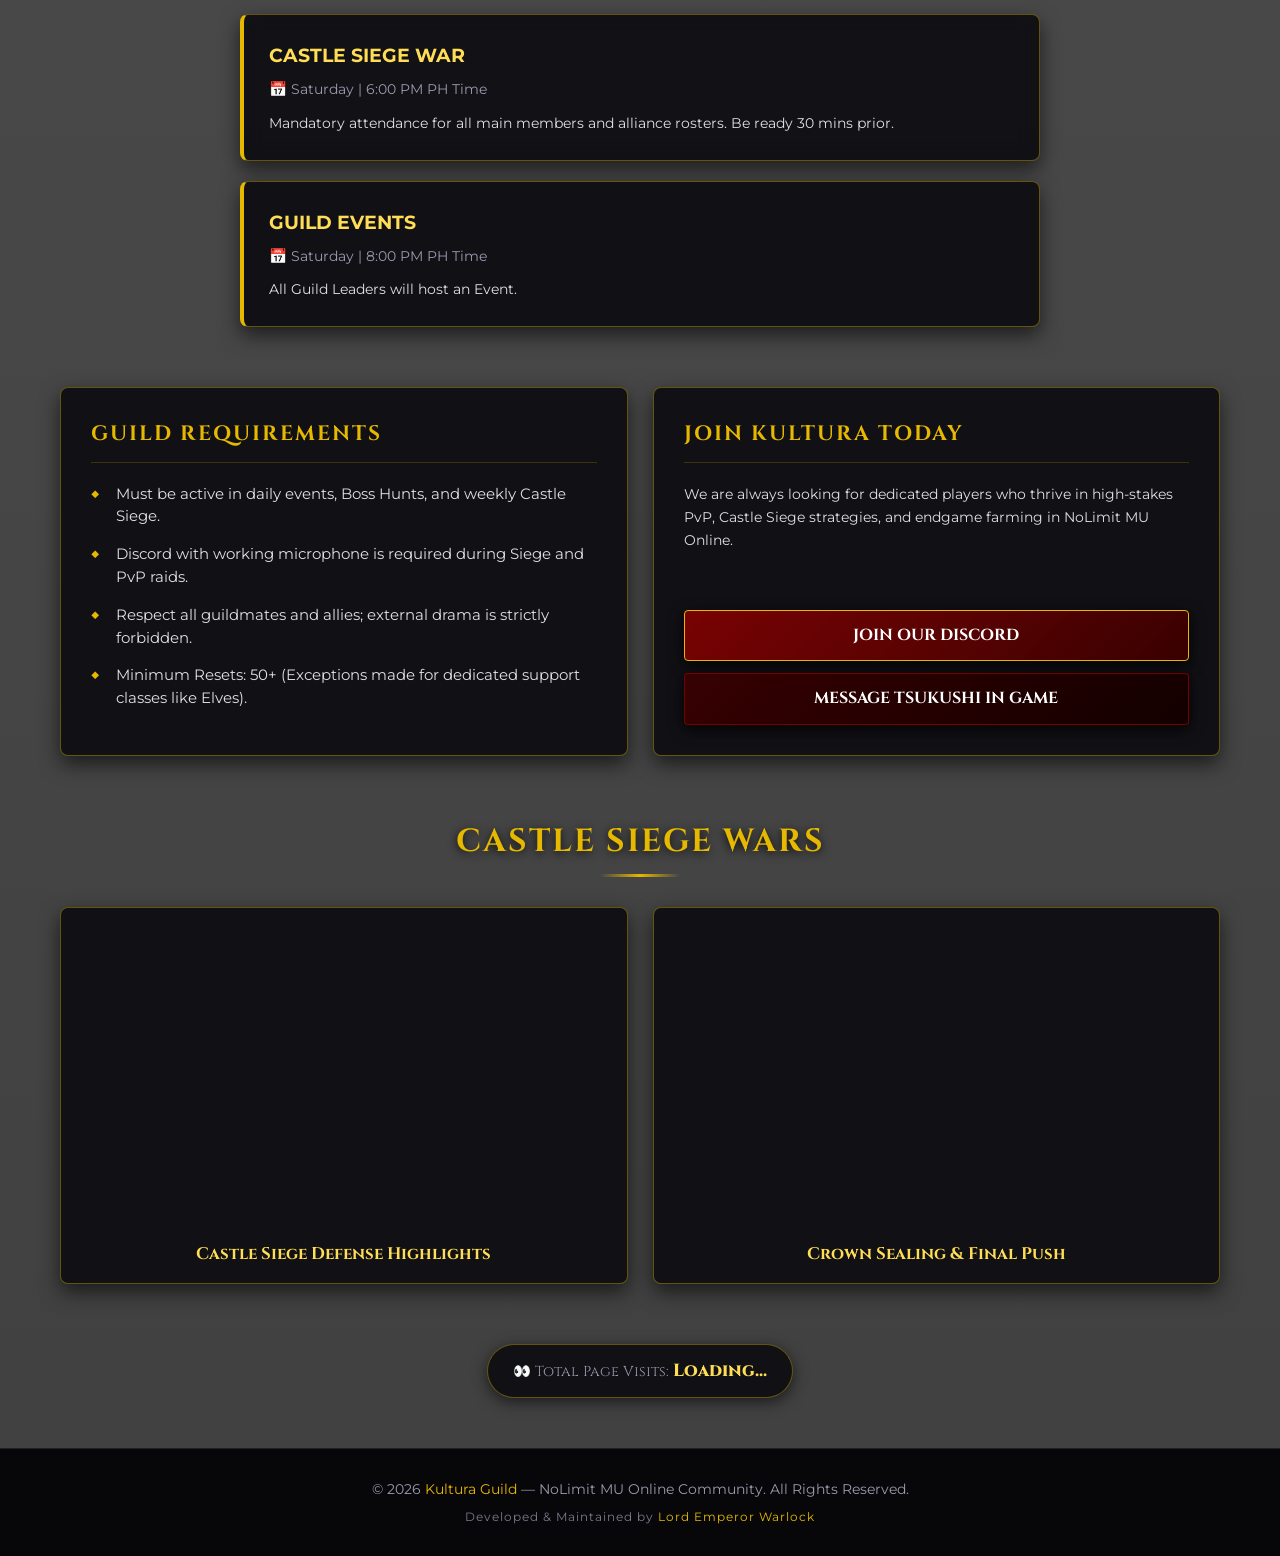
==== commit 6bae28ca: "Update text and labels in index.html" ====
--- a/index.html
+++ b/index.html
@@ -150,7 +150,7 @@
 
             <!-- LOCKED VIEW -->
             <div id="market-locked-view" style="text-align: center; padding: 25px 10px;">
-                <p style="color: var(--text-dim); margin-bottom: 15px;">Mag-log in o mag-rehistro para ma-access ang iyong Member Profile, Social Hub, at direktang makapaghain ng listing sa Discord!</p>
+                <p style="color: var(--text-dim); margin-bottom: 15px;">Log in or register to access your Member Profile</p>
                 <div style="display: flex; gap: 10px; justify-content: center; flex-wrap: wrap;">
                     <button onclick="openMarketLoginModal()" class="btn" style="padding: 10px 20px;">🔑 Member Login</button>
                     <button onclick="openMarketRegisterModal()" class="btn" style="padding: 10px 20px; background: linear-gradient(135deg, #28a745, #1e7e34);">📝 Register Account</button>
@@ -245,12 +245,12 @@
                         <div>
                             <label style="font-size: 0.8rem; color: var(--primary-glow);">Listing Type:</label>
                             <select id="market-listing-type" style="width: 100%; padding: 8px; background: transparent; color: #fff; border: 1px solid var(--border-gold); border-radius: 4px; margin-top: 4px;">
-                                <option value="SELLING" style="background: #111;">🔴 SELLING (Nagbebenta)</option>
-                                <option value="BUYING" style="background: #111;">🟢 BUYING (Bumibili)</option>
+                                <option value="SELLING" style="background: #111;">🔴 SELLING</option>
+                                <option value="BUYING" style="background: #111;">🟢 BUYING</option>
                             </select>
                         </div>
                         <div>
-                            <label style="font-size: 0.8rem; color: var(--primary-glow);">Seller / Trader IGN:</label>
+                            <label style="font-size: 0.8rem; color: var(--primary-glow);">Trader IGN:</label>
                             <input type="text" id="market-seller-ign" placeholder="In-game Name" style="width: 100%; padding: 8px; background: transparent; color: #fff; border: 1px solid var(--border-gold); border-radius: 4px; margin-top: 4px;">
                         </div>
                     </div>
@@ -290,7 +290,7 @@
                             </div>
                         </div>
 
-                        <!-- RIGHT: INBOX & DIRECT MESSAGES -->
+                        <!-- RIGHT: MAIL & DIRECT MESSAGES -->
                         <div style="background: rgba(0,0,0,0.5); padding: 15px; border-radius: 6px; border: 1px solid rgba(230,184,0,0.3);">
                             <h5 style="color: #ffaa33; margin-bottom: 6px; font-size: 0.85rem;">📩 Friend Requests</h5>
                             <div id="social-friend-requests" style="max-height: 90px; overflow-y: auto; font-size: 0.8rem; margin-bottom: 12px;">
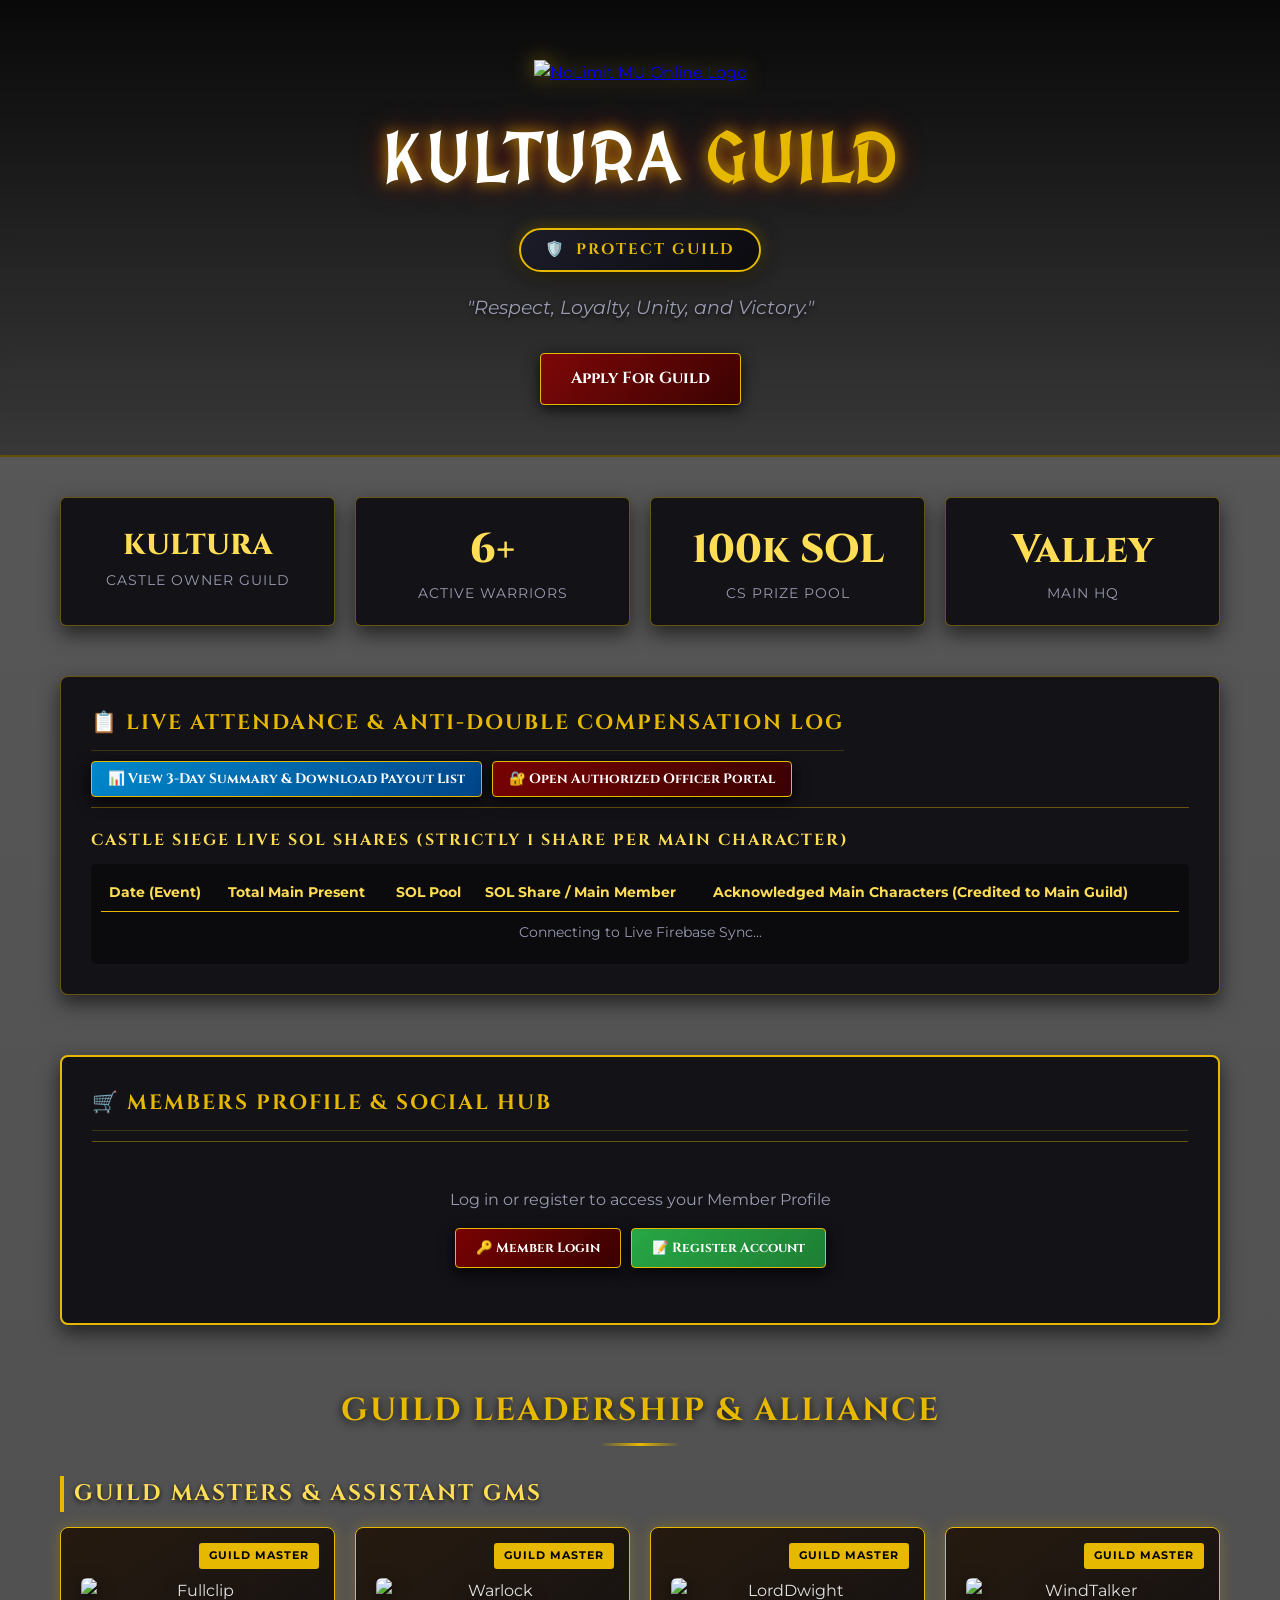
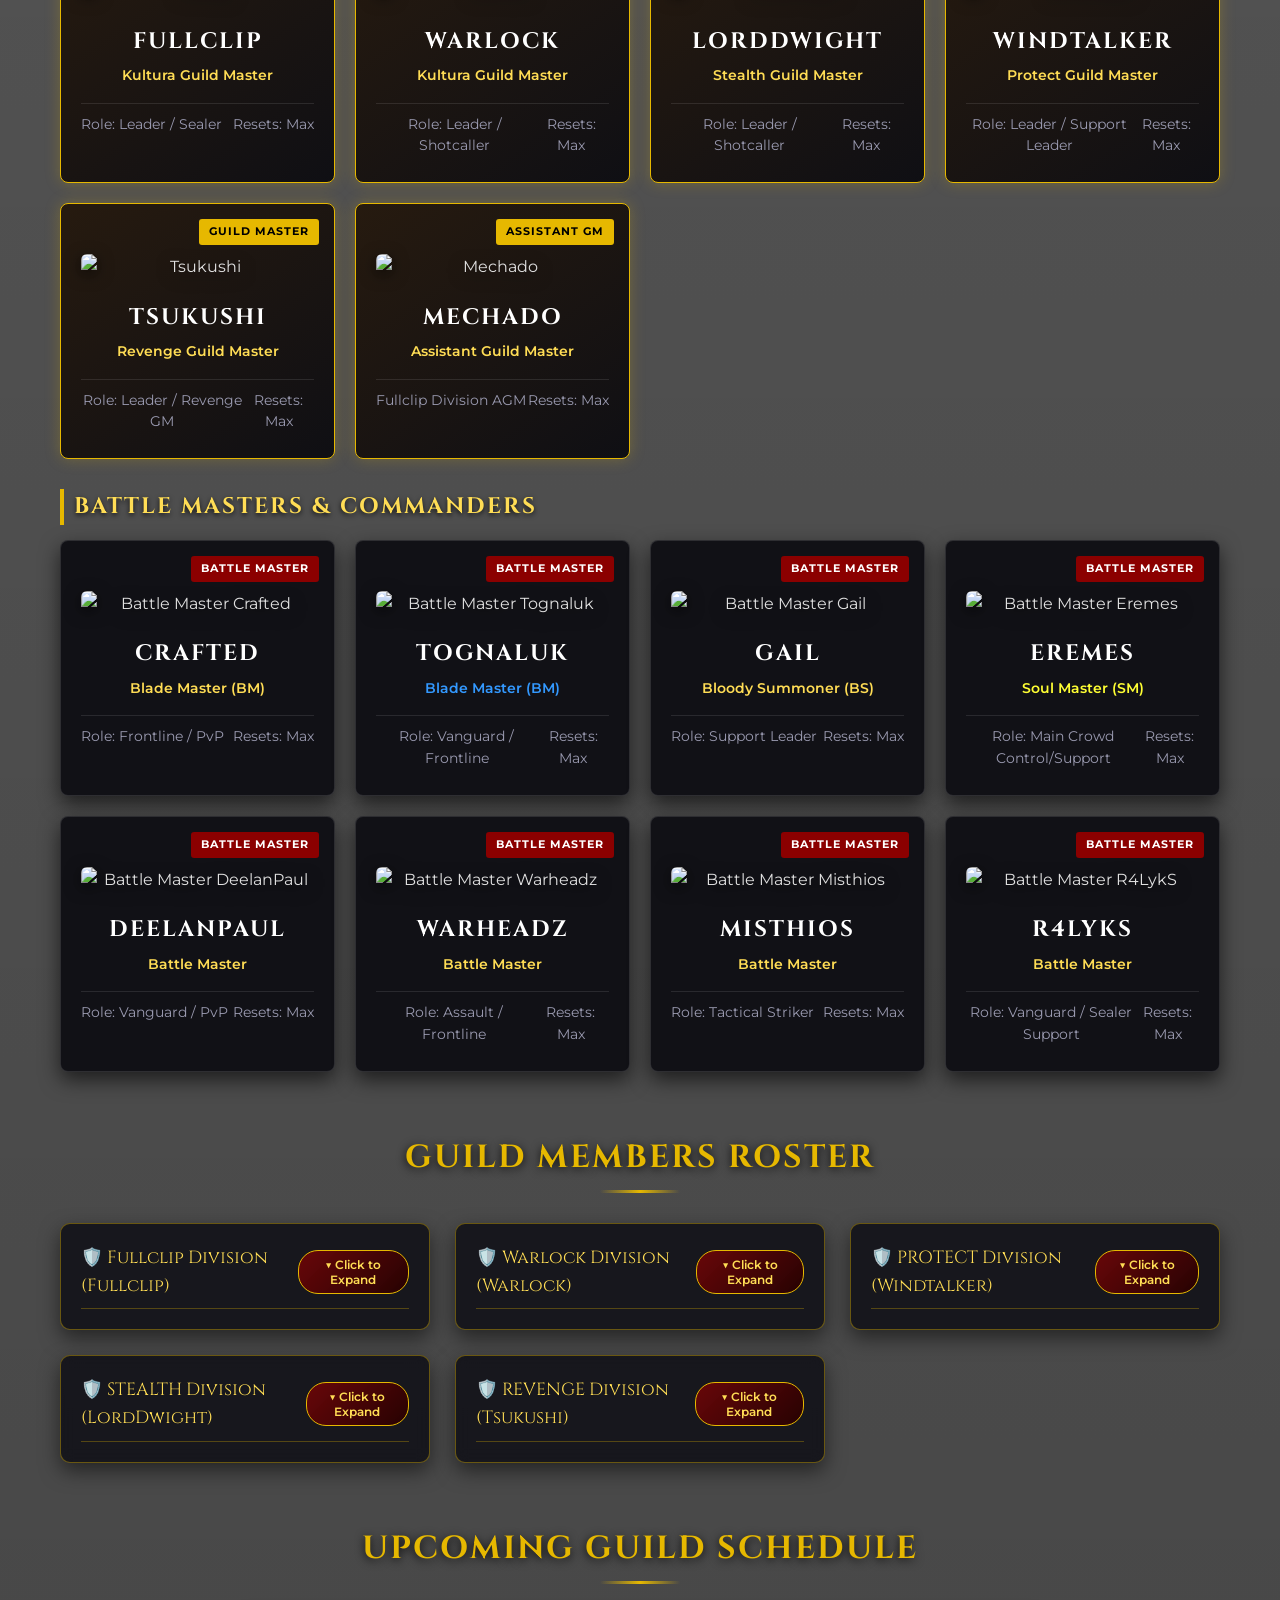
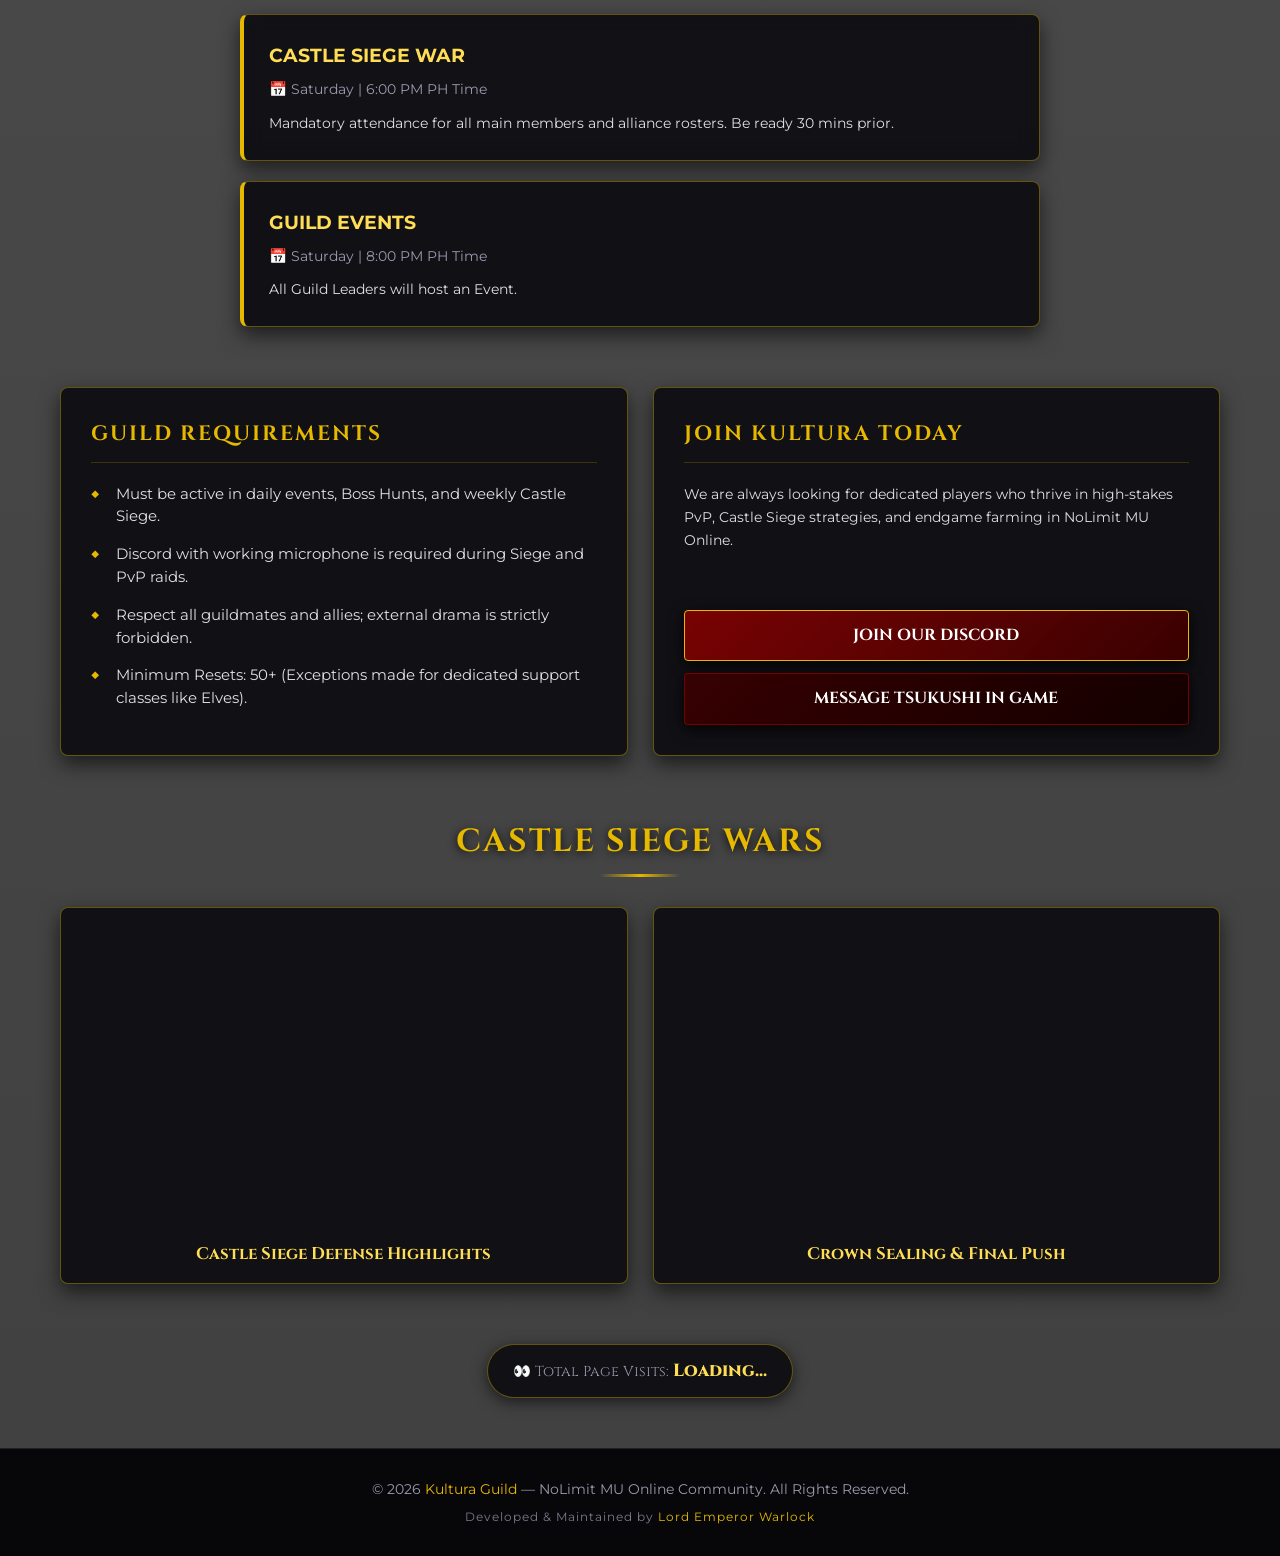
==== commit db2932f2: "Modify guild options and member information Updated guild options and member details in the HTML fil" ====
--- a/index.html
+++ b/index.html
@@ -335,7 +335,7 @@
                 <div id="duck-lanes-container" style="display: flex; flex-direction: column; gap: 2px; width: 100%;"></div>
             </div>
 
-            <div style="display: flex; justify-around: flex-wrap: wrap; gap: 20px; margin-top: 15px;">
+            <div style="display: flex; justify-content: space-around; flex-wrap: wrap; gap: 20px; margin-top: 15px;">
                 <div style="flex: 1; min-width: 280px; background: rgba(0,0,0,0.6); padding: 15px; border-radius: 6px; border: 1px solid var(--border-gold);">
                     <h4 style="color: var(--primary-glow); font-size: 0.9rem; margin-bottom: 8px;">📋 Qualified 3/3 Attendance Main Members:</h4>
                     <div id="public-qualified-list" style="max-height: 150px; overflow-y: auto; font-size: 0.85rem; color: #fff;">
@@ -469,24 +469,36 @@
             </div>
         </div>
 
-        <!-- 👤 FRIEND PROFILE VIEW MODAL -->
+        <!-- 👤 FRIEND PROFILE VIEW MODAL (WITH ACTIVE MARKETPLACE LISTINGS) -->
         <div id="friend-profile-modal" style="display: none; position: fixed; top: 0; left: 0; width: 100%; height: 100%; background: rgba(0,0,0,0.85); z-index: 10005; justify-content: center; align-items: center;">
-            <div style="background: var(--bg-card); border: 2px solid var(--primary); width: 90%; max-width: 500px; padding: 20px; border-radius: 10px; color: #fff; max-height: 85vh; overflow-y: auto;">
-                <div style="display: flex; justify-content: space-between; align-items: center; border-bottom: 1px solid var(--border-gold); padding-bottom: 8px; margin-bottom: 15px;">
-                    <h3 style="margin: 0; font-size: 1.1rem; color: var(--primary-glow);">👤 Friend Profile View</h3>
-                    <button onclick="closeFriendProfileModal()" class="btn" style="background: #8b0000; color: #fff; padding: 2px 8px; font-size: 0.8rem;">✖</button>
-                </div>
-
-                <div id="friend-modal-banner" style="background: rgba(0,0,0,0.6); border-radius: 6px; padding: 20px; border: 1px solid var(--border-gold); margin-bottom: 15px; text-align: center;">
-                    <img id="friend-modal-avatar" src="https://nolimit.lv/themes/def_theme/images/logo.png" alt="Avatar" style="width: 70px; height: 70px; border-radius: 50%; border: 2px solid var(--primary); object-fit: cover; margin-bottom: 5px;">
-                    <h3 id="friend-modal-name" style="margin: 0; color: #fff;">--</h3>
-                    <p id="friend-modal-username" style="color: var(--text-dim); font-size: 0.8rem; margin: 2px 0 0;">--</p>
-                </div>
-
-                <h4 style="color: var(--primary-glow); font-size: 0.85rem; margin-bottom: 8px;">📦 Member's Alliance Status:</h4>
-                <div style="background: rgba(0,0,0,0.5); padding: 10px; border-radius: 6px; border: 1px solid rgba(230,184,0,0.2); font-size: 0.85rem; text-align: center; color: var(--text-dim);">
-                    Verified Kultura Alliance Member
-                </div>
+            <div style="background: var(--bg-card); border: 2px solid var(--primary); width: 90%; max-width: 450px; padding: 0; border-radius: 12px; color: #fff; max-height: 85vh; overflow: hidden; text-align: center;">
+                
+                <!-- HEADER BANNER -->
+                <div id="friend-modal-banner" style="height: 120px; background-size: cover; background-position: center; position: relative; background-color: #1a1a24;">
+                    <button onclick="closeFriendProfileModal()" style="position: absolute; top: 10px; right: 10px; background: rgba(0,0,0,0.6); color: #fff; border: none; font-size: 1.2rem; cursor: pointer; border-radius: 50%; width: 30px; height: 30px; display: flex; align-items: center; justify-content: center;">✕</button>
+                </div>
+
+                <!-- PROFILE AVATAR & INFO -->
+                <div style="padding: 0 20px 20px 20px; margin-top: -40px;">
+                    <img id="friend-modal-avatar" src="https://nolimit.lv/themes/def_theme/images/logo.png" style="width: 80px; height: 80px; border-radius: 50%; border: 3px solid var(--primary); background: #000; object-fit: cover;">
+                    
+                    <h3 id="friend-modal-name" style="color: #fff; margin-top: 8px; margin-bottom: 2px;">Guild Member</h3>
+                    <span id="friend-modal-username" style="color: var(--primary-glow); font-size: 0.85rem;">@username</span>
+
+                    <!-- 📦 ACTIVE MARKETPLACE LISTINGS CONTAINER -->
+                    <div style="margin-top: 15px; text-align: left; background: rgba(0,0,0,0.5); padding: 12px; border-radius: 8px; border: 1px solid rgba(255,255,255,0.1);">
+                        <h4 style="color: #00ffcc; margin-bottom: 8px; font-size: 0.85rem; display: flex; align-items: center; gap: 5px;">
+                            🛒 Active Marketplace Listings
+                        </h4>
+                        <div id="friend-modal-listings-container" style="max-height: 160px; overflow-y: auto; font-size: 0.8rem;">
+                            <!-- Dito kusa lalabas ang mga Buying/Selling items mula sa script.js -->
+                            <span style="color: var(--text-dim);">Loading listings...</span>
+                        </div>
+                    </div>
+
+                    <button onclick="closeFriendProfileModal()" class="btn" style="margin-top: 15px; width: 100%; padding: 8px; font-size: 0.85rem; background: #333; color: #fff; border: 1px solid #555;">Close Profile</button>
+                </div>
+
             </div>
         </div>
 
@@ -643,7 +655,7 @@
                                     <option value="Guild Master : LordDwight">Guild Master : LordDwight</option>
                                     <option value="Guild Master : Fullclip">Guild Master : Fullclip</option>
                                     <option value="Guild Master : WindTalker">Guild Master : WindTalker</option>
-                                    <option value="Assistant Guild Master : Tsukushi">Assistant Guild Master : Tsukushi</option>
+                                    <option value="Guild Master : Tsukushi (Revenge)">Guild Master : Tsukushi (Revenge)</option>
                                 </select>
                             </div>
 
@@ -660,6 +672,56 @@
                             <button onclick="sendCustomDiscordAnnouncement()" class="btn" style="width: 100%; padding: 8px; font-size: 0.85rem; background: linear-gradient(135deg, #7289da, #4e5d94); color: #fff;">
                                 🚀 Send Announcement to Discord
                             </button>
+                        </div>
+                    </div>
+
+                    <!-- 🗑️ SUPERADMIN: DISBAND GUILD MANAGER -->
+                    <div id="superadmin-guild-delete-block" class="admin-section-block" style="display: none; border-color: #ff3333;">
+                        <button onclick="toggleAdminSection('sec-guild-delete')" class="admin-collapsible-btn" style="color: #ff3333; background: rgba(255, 51, 51, 0.1);">
+                            <span>🗑️ SuperAdmin: Disband & Delete Guild Manager</span>
+                            <span id="icon-sec-guild-delete">▼ Expand</span>
+                        </button>
+                        <div id="sec-guild-delete" class="admin-collapsible-content">
+                            <p style="font-size:0.75rem; color:var(--text-dim); margin-bottom:8px;">
+                                Pumili ng guild at i-click ang button para i-disband ito nang buo sa website roster kasama ang mga miyembro nito.
+                            </p>
+                            <div id="admin-guild-delete-list" style="max-height: 180px; overflow-y: auto; background: rgba(0,0,0,0.6); padding: 8px; border-radius: 4px; font-size: 0.8rem;">
+                                <span style="color: var(--text-dim);">Loading guilds...</span>
+                            </div>
+                        </div>
+                    </div>
+
+                    <!-- 👑 SUPERADMIN: PROMOTE AGM & CREATE NEW GUILD -->
+                    <div id="superadmin-promote-agm-block" class="admin-section-block" style="display: none; border-color: #00ffcc;">
+                        <button onclick="toggleAdminSection('sec-promote-agm')" class="admin-collapsible-btn" style="color: #00ffcc; background: rgba(0, 255, 204, 0.1);">
+                            <span>👑 SuperAdmin: Promote AGM & Create New Guild</span>
+                            <span id="icon-sec-promote-agm">▼ Expand</span>
+                        </button>
+                        <div id="sec-promote-agm" class="admin-collapsible-content">
+                            <p style="font-size:0.75rem; color:var(--text-dim); margin-bottom:10px;">
+                                Ilipat ang iyong Assistant Guild Master (AGM) mula sa lumang division at gawin siyang opisyal na Guild Master ng sarili niyang bagong Guild!
+                            </p>
+                            
+                            <div style="background: rgba(0,0,0,0.5); padding: 10px; border-radius: 6px; border: 1px solid #00ffcc; margin-bottom: 12px;">
+                                <div style="margin-bottom: 8px;">
+                                    <label style="font-size: 0.8rem; color: #00ffcc; font-weight: bold;">👤 Pangalan ng AGM na I-propromote (IGN):</label>
+                                    <input type="text" id="promote-agm-name" placeholder="e.g. Tsukushi" style="width: 100%; padding: 7px; background: #111; border: 1px solid #555; color: #fff; border-radius: 4px; font-size: 0.8rem; margin-top: 3px;">
+                                </div>
+
+                                <div style="margin-bottom: 8px;">
+                                    <label style="font-size: 0.8rem; color: #00ffcc; font-weight: bold;">🏰 Lumang Division / Guild Niya:</label>
+                                    <input type="text" id="promote-old-division" placeholder="e.g. Warlock Division (Warlock)" style="width: 100%; padding: 7px; background: #111; border: 1px solid #555; color: #fff; border-radius: 4px; font-size: 0.8rem; margin-top: 3px;">
+                                </div>
+
+                                <div style="margin-bottom: 10px;">
+                                    <label style="font-size: 0.8rem; color: #00ffcc; font-weight: bold;">✨ Pangalan ng Bagong Guild na Itatayo:</label>
+                                    <input type="text" id="promote-new-guild-name" placeholder="e.g. REVENGE" style="width: 100%; padding: 7px; background: #111; border: 1px solid #555; color: #fff; border-radius: 4px; font-size: 0.8rem; margin-top: 3px;">
+                                </div>
+
+                                <button onclick="executeAGMPromotion()" class="btn" style="width: 100%; padding: 8px; font-size: 0.85rem; background: linear-gradient(135deg, #00ffcc, #008866); color: #000; font-weight: bold;">
+                                    🚀 I-promote ang AGM at Gumawa ng Bagong Guild
+                                </button>
+                            </div>
                         </div>
                     </div>
 
@@ -727,7 +789,7 @@
                         <div id="sec-guild-reg" class="admin-collapsible-content">
                             <p style="font-size:0.75rem; color:var(--text-dim); margin-bottom:8px;">Note: The **Guild Name** will automatically become the **Username** of the new Guild Master.</p>
                             <div style="display: grid; grid-template-columns: 1fr 1fr; gap: 8px; margin-bottom: 8px;">
-                                <input type="text" id="reg-guild-name" placeholder="Guild Name & Username (e.g., SPIDEY)" style="padding: 8px; background: #111; border: 1px solid #555; color: #fff; border-radius: 4px; font-size: 0.85rem; grid-column: span 2;">
+                                <input type="text" id="reg-guild-name" placeholder="Guild Name & Username (e.g., REVENGE)" style="padding: 8px; background: #111; border: 1px solid #555; color: #fff; border-radius: 4px; font-size: 0.85rem; grid-column: span 2;">
                                 <input type="password" id="reg-gm-password" placeholder="GM Account Password" style="padding: 8px; background: #111; border: 1px solid #555; color: #fff; border-radius: 4px; font-size: 0.85rem;">
                                 <select id="reg-gm-class" style="padding: 8px; background: #111; border: 1px solid #555; color: #fff; border-radius: 4px; font-size: 0.85rem;">
                                     <option value="Blade Master">GM Class: Blade Master</option>
@@ -881,10 +943,10 @@
 
                 <div class="member-card master">
                     <span class="role-badge role-master">Guild Master</span>
-                    <img src="https://cdn.phototourl.com/member/2026-10-08-9594006c-6428-4b19-a7a4-e6f1e807e489.png" alt="iKapitana" class="member-avatar battle-avatar-flash">
-                    <h3 class="member-name">iKapitana</h3>
-                    <div class="member-class">Anxiety Guild Master</div>
-                    <div class="member-details"><span>Role: Leader / Support Leader</span><span>Resets: Max</span></div>
+                    <img src="https://cdn.phototourl.com/member/2026-10-08-0b3aef55-bea9-4b9e-935a-12629c594da5.png" alt="Tsukushi" class="member-avatar battle-avatar-flash">
+                    <h3 class="member-name">Tsukushi</h3>
+                    <div class="member-class">Revenge Guild Master</div>
+                    <div class="member-details"><span>Role: Leader / Revenge GM</span><span>Resets: Max</span></div>
                 </div>
 
                 <div class="member-card master">
@@ -893,14 +955,6 @@
                     <h3 class="member-name">Mechado</h3>
                     <div class="member-class">Assistant Guild Master</div>
                     <div class="member-details"><span>Fullclip Division AGM</span><span>Resets: Max</span></div>
-                </div>
-
-                <div class="member-card master">
-                    <span class="role-badge role-master">Assistant GM</span>
-                    <img src="https://cdn.phototourl.com/member/2026-10-08-0b3aef55-bea9-4b9e-935a-12629c594da5.png" alt="Tsukushi" class="member-avatar battle-avatar-flash">
-                    <h3 class="member-name">Tsukushi</h3>
-                    <div class="member-class">Assistant Guild Master</div>
-                    <div class="member-details"><span>Warlock Division AGM</span><span>Resets: Max</span></div>
                 </div>
             </div>
 
--- a/style.css
+++ b/style.css
@@ -13,11 +13,22 @@
     margin: 0;
     padding: 0;
     box-sizing: border-box;
-    cursor: url('https://muonline.webzen.com/Cont/images/common/cursor.cur'), auto !important;
+    /* Na-update: Ginagamit na ang iyong uploaded normal cursor */
+    cursor: url('/cursor/normal cursor.cur') 0 0, auto !important;
 }
 
 a, button, .server-logo-link, .rotating-alliance-badge, .roster-toggle-btn, .admin-collapsible-btn, .modal-win-btn {
-    cursor: url('https://muonline.webzen.com/Cont/images/common/cursor_select.cur'), pointer !important;
+    /* Na-update: Ginagamit na ang iyong uploaded link select cursor */
+    cursor: url('/cursor/link select.cur') 0 0, pointer !important;
+}
+
+/* Dagdag para sa iba pang states kung gagamitin */
+input[type="text"], input[type="password"], textarea {
+    cursor: url('/cursor/text.cur') 4 8, text !important;
+}
+
+.is-loading {
+    cursor: url('/cursor/busy.cur') 8 8, wait !important;
 }
 
 body {
